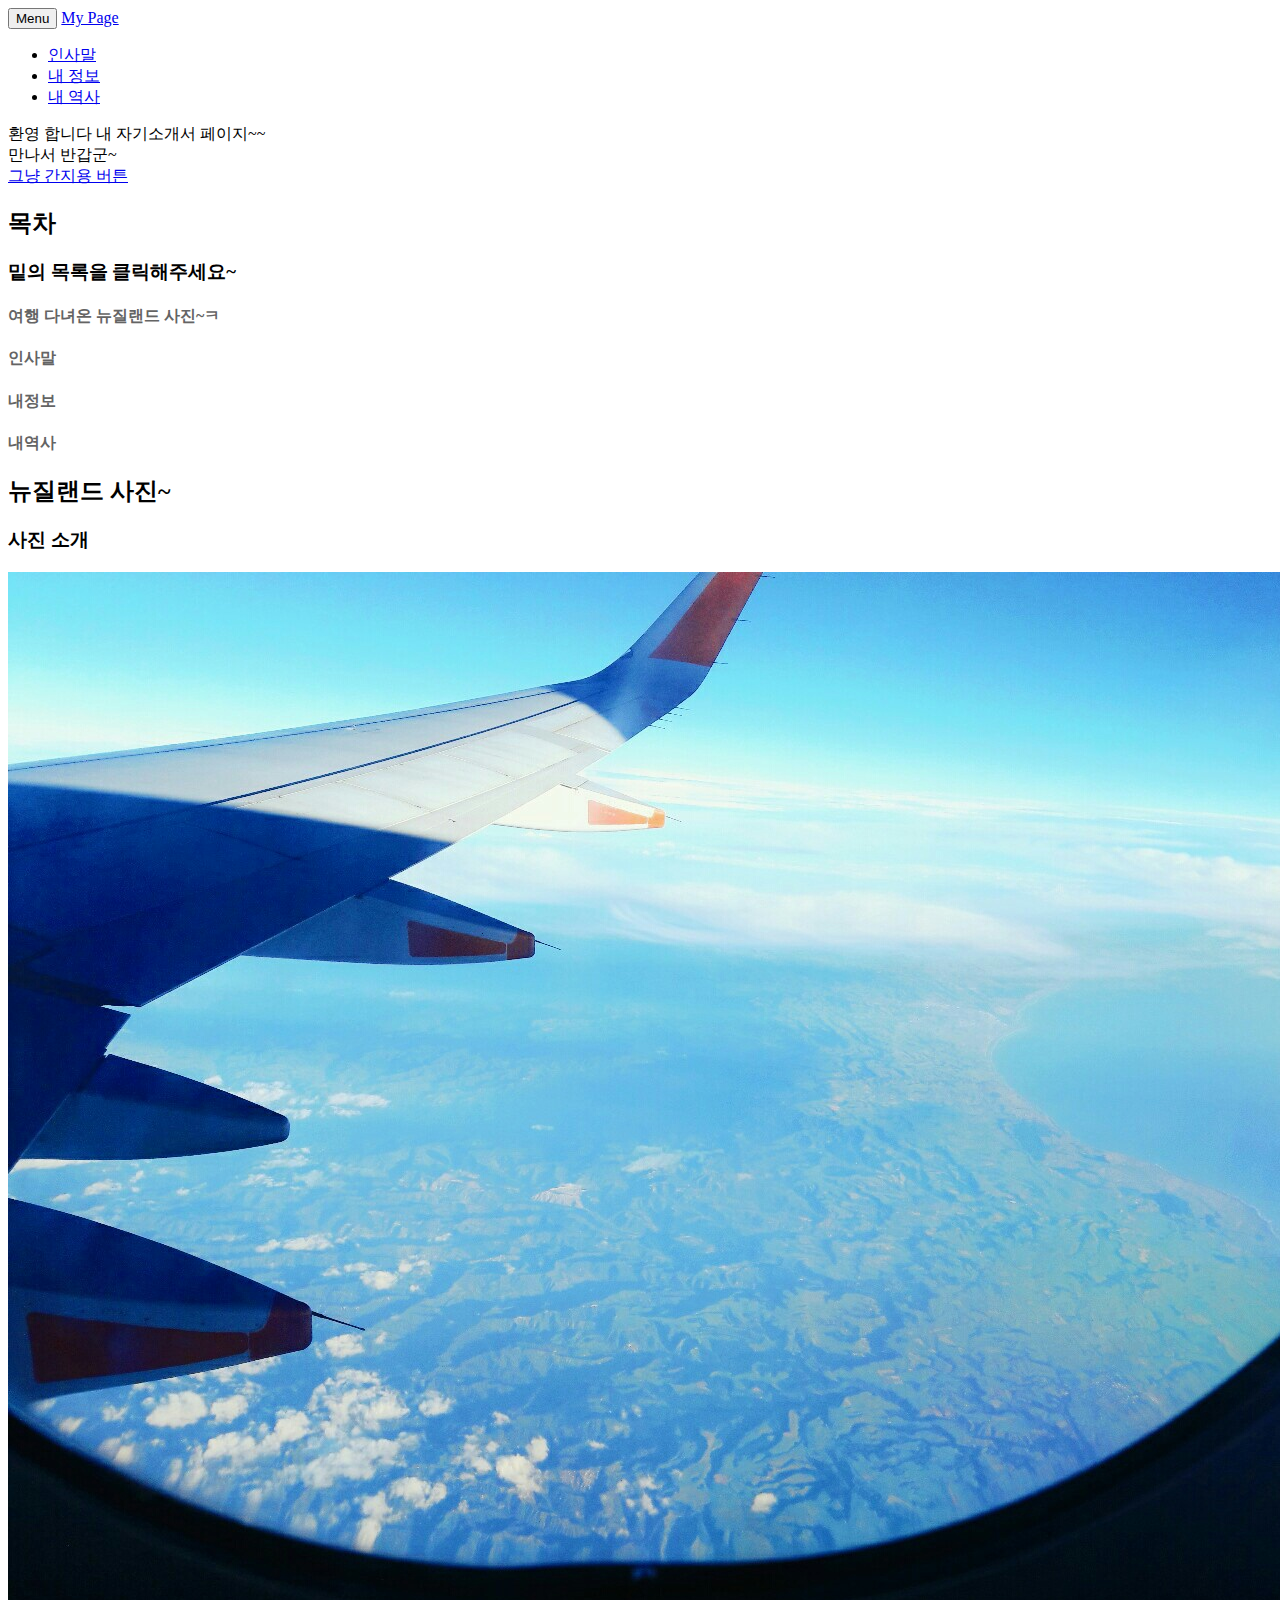
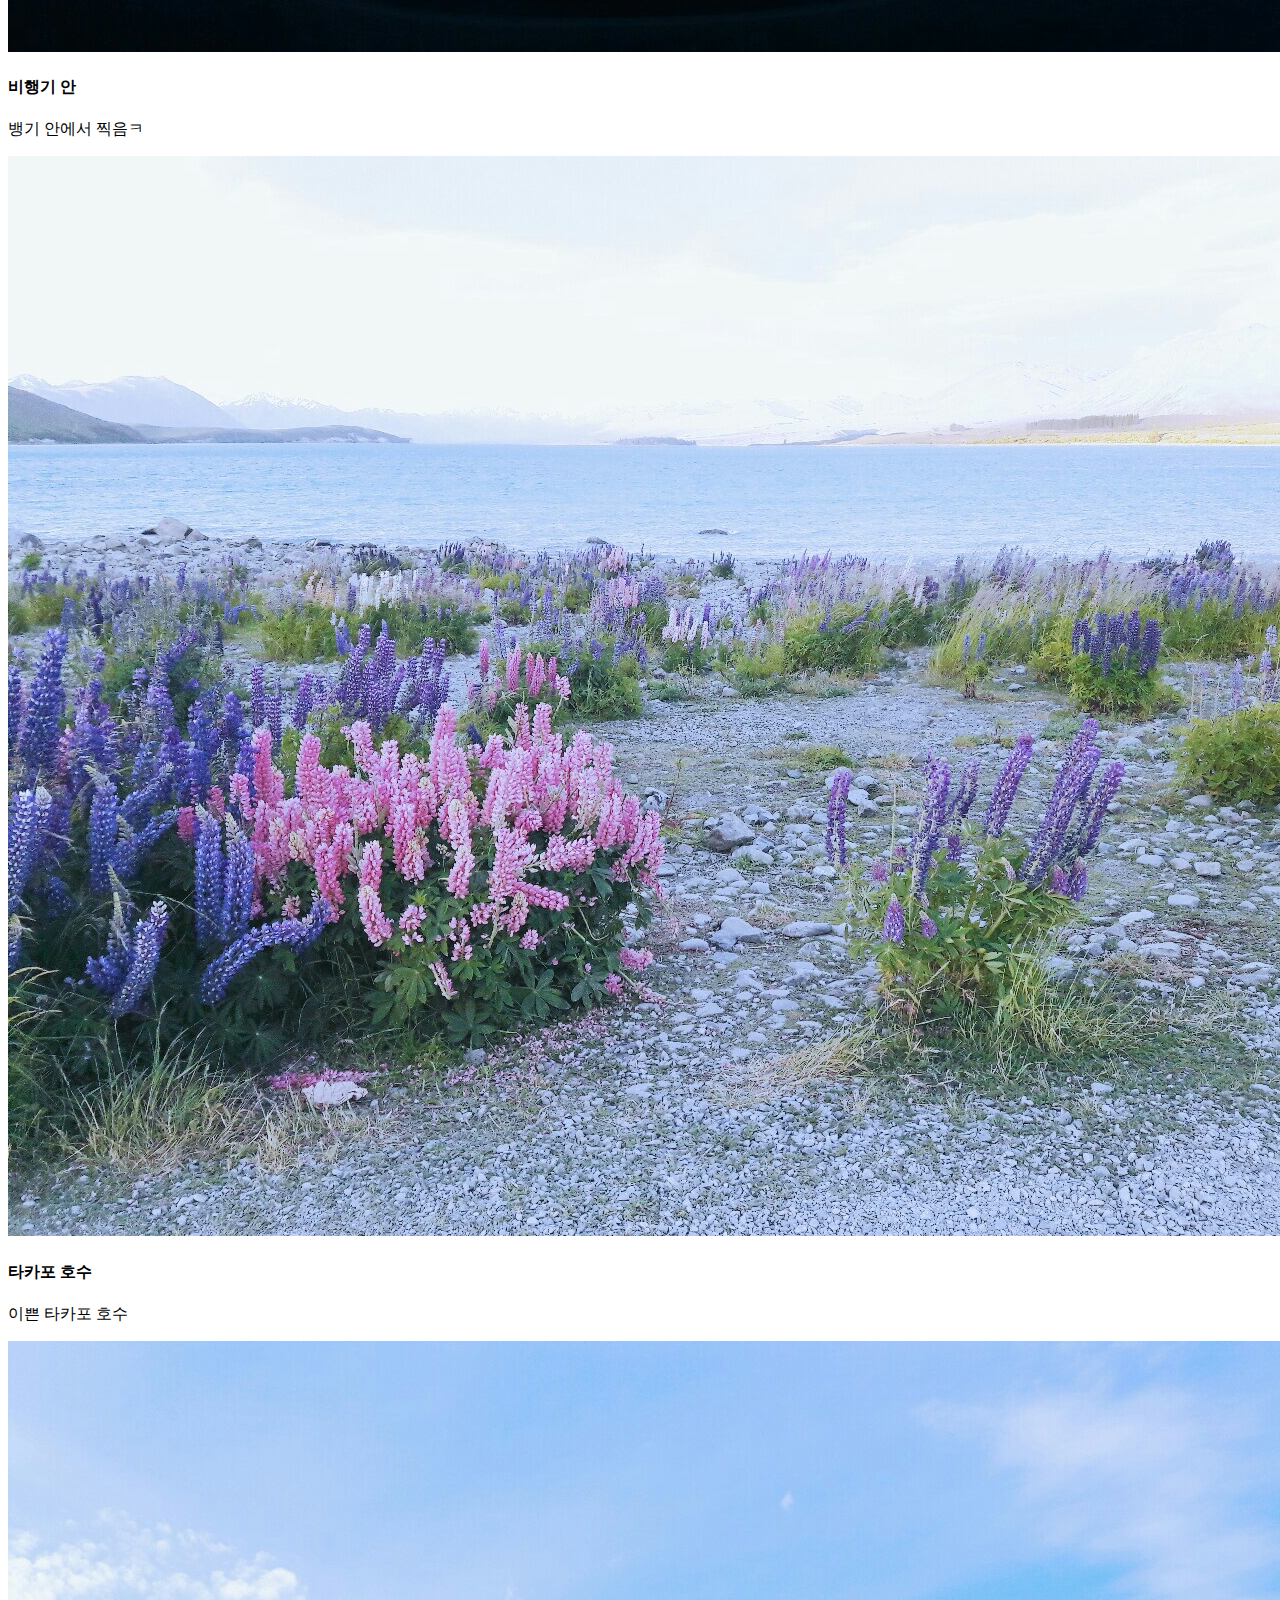
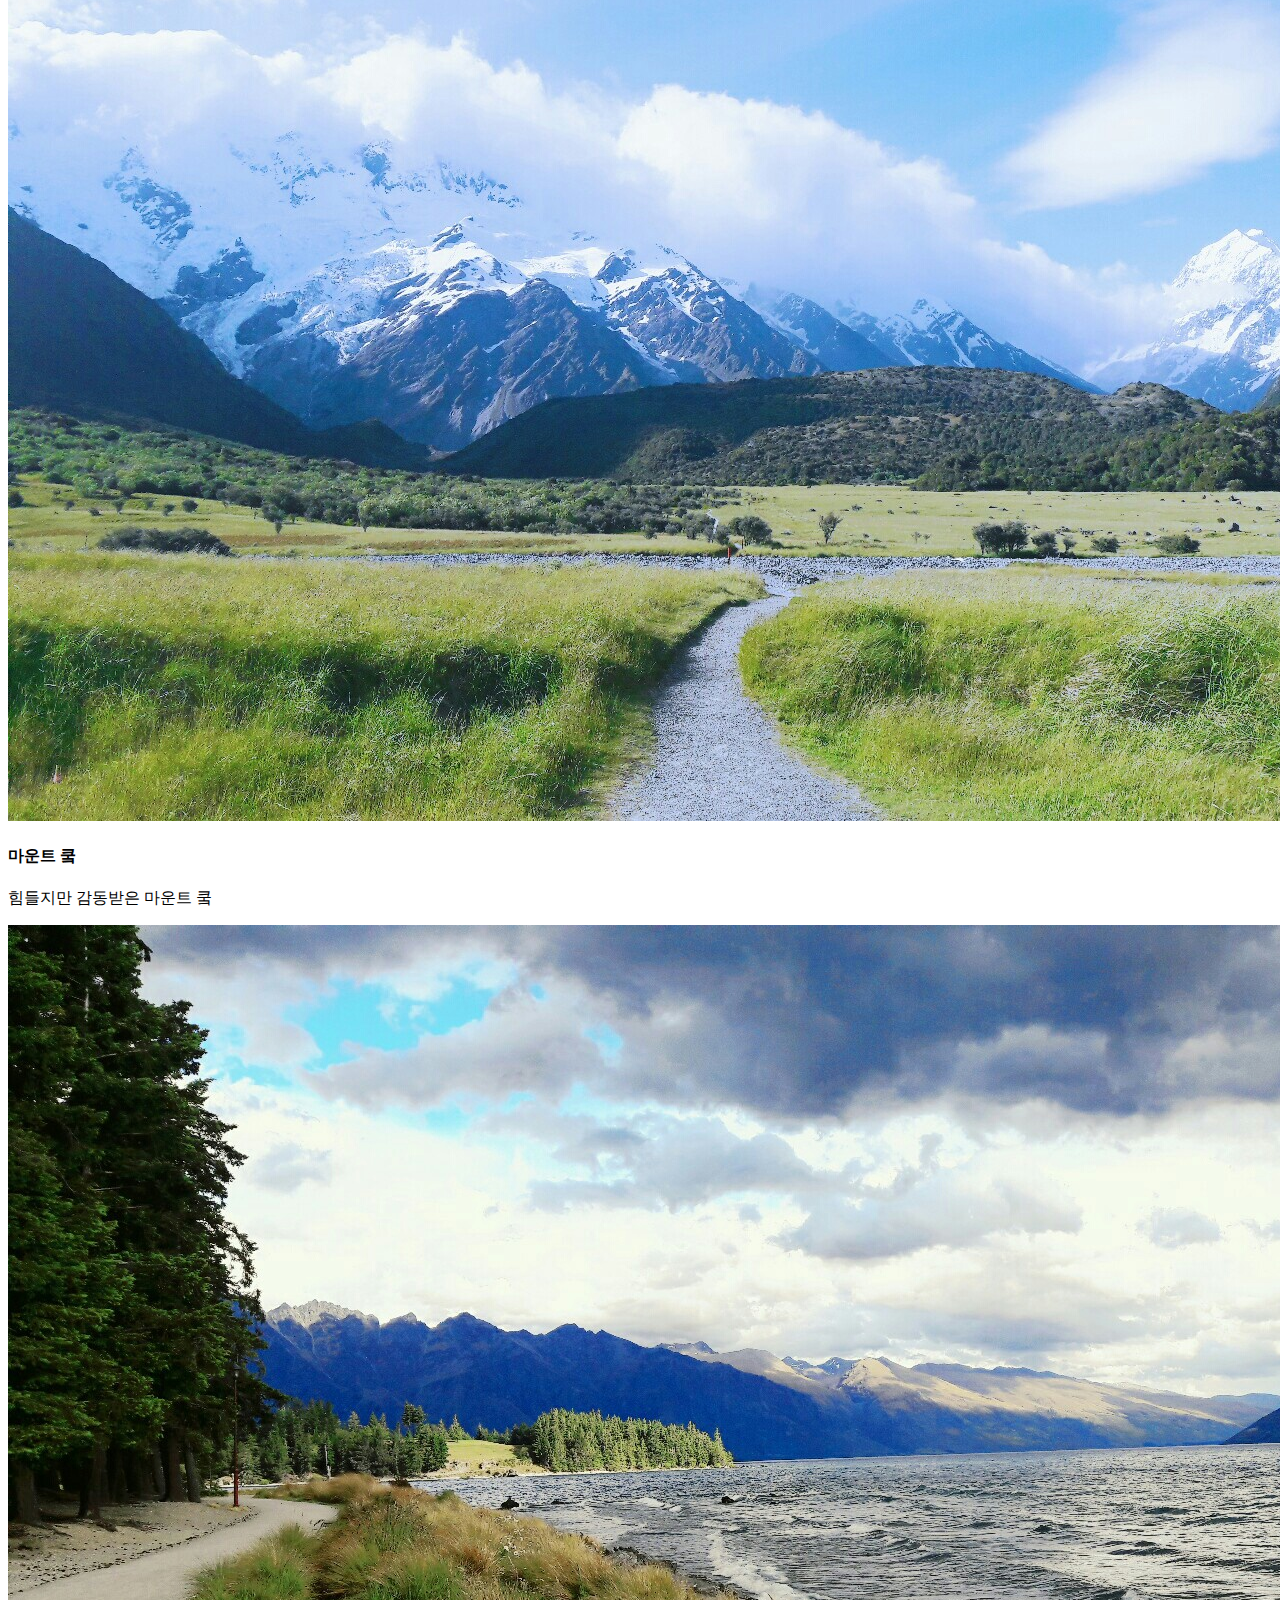
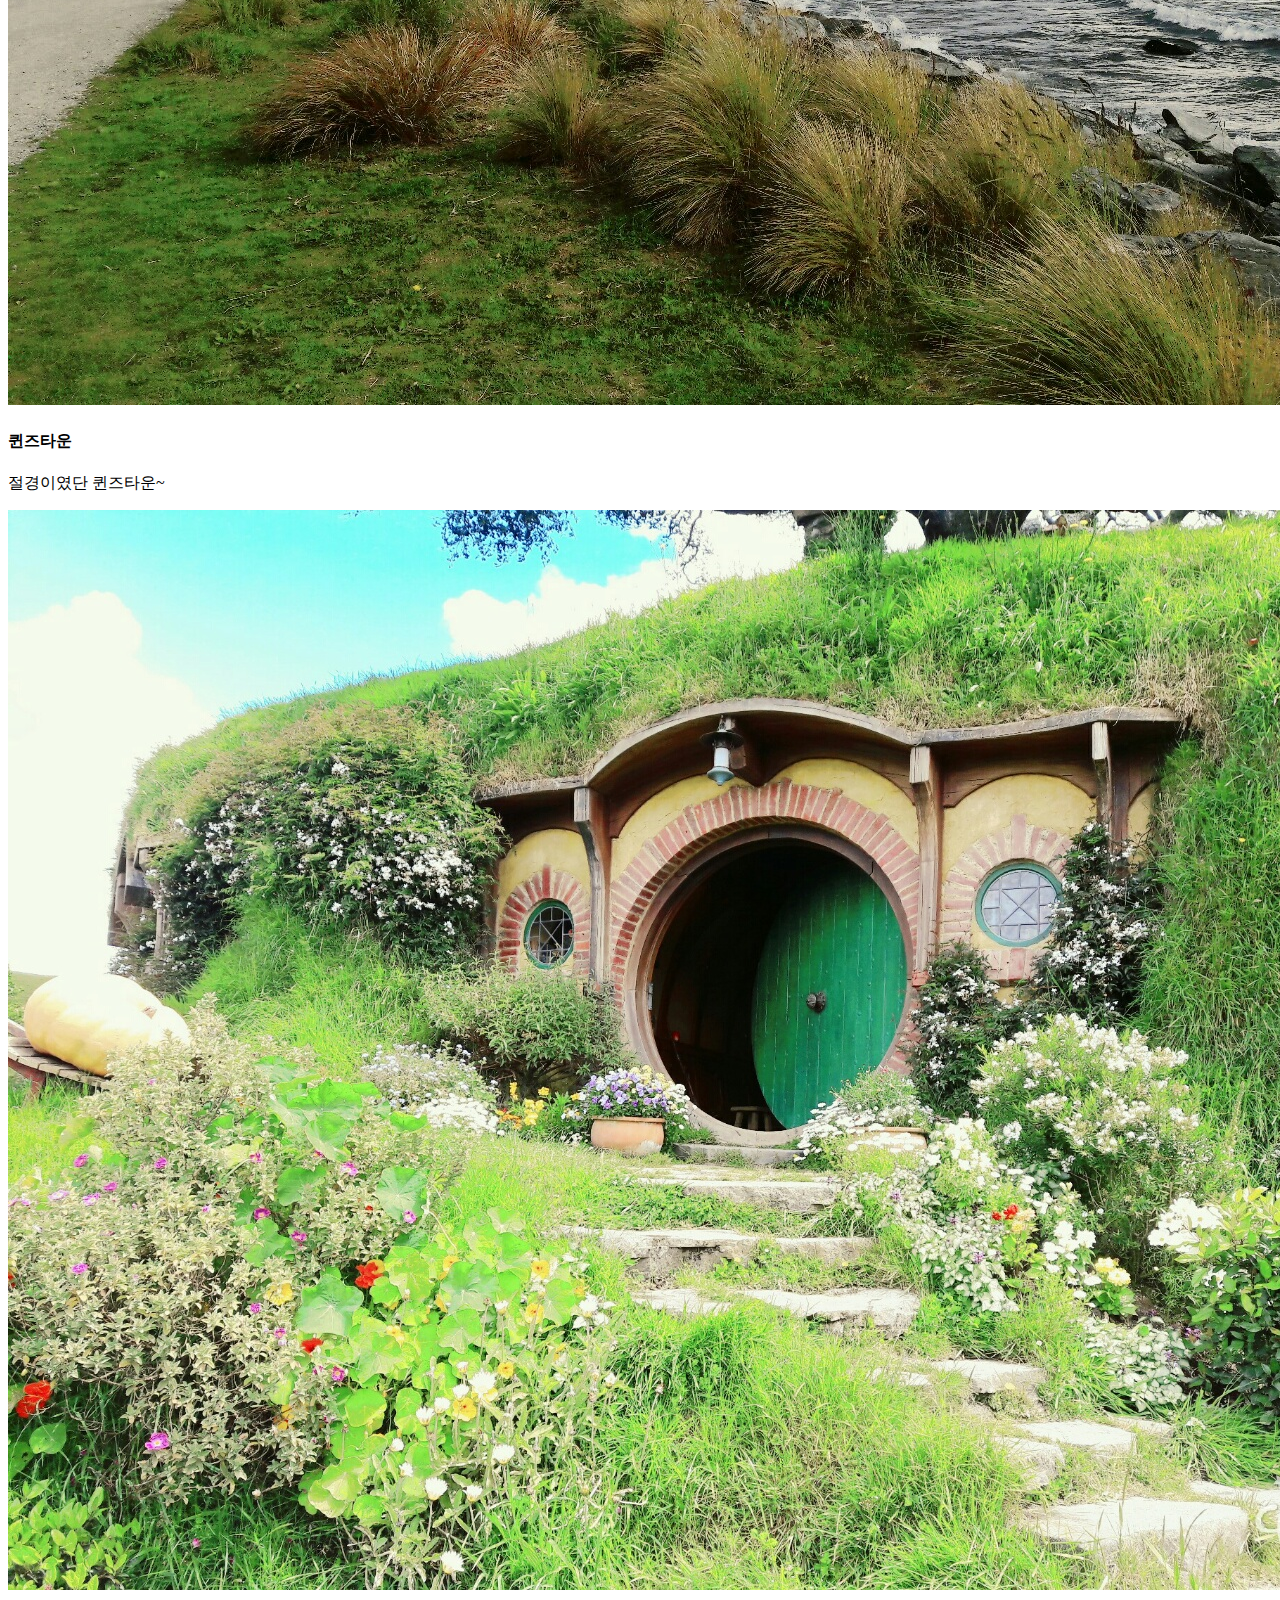
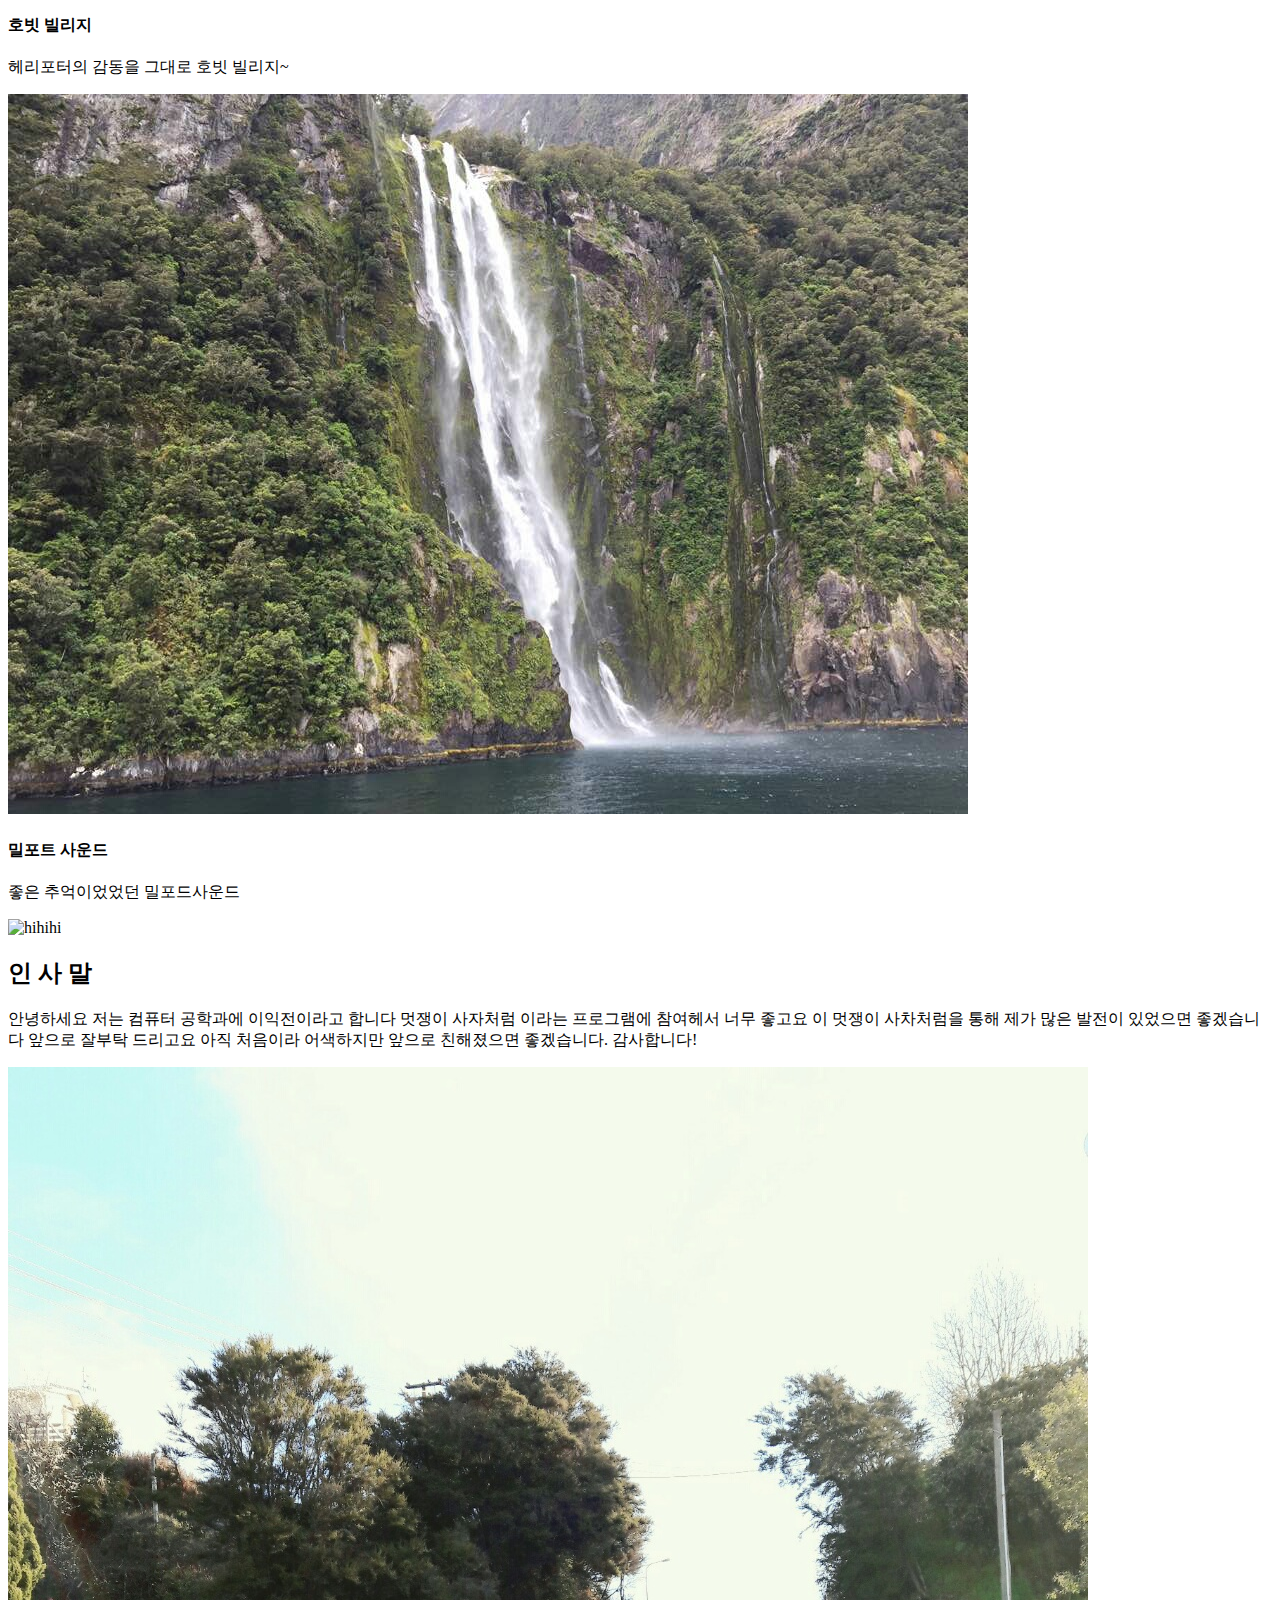
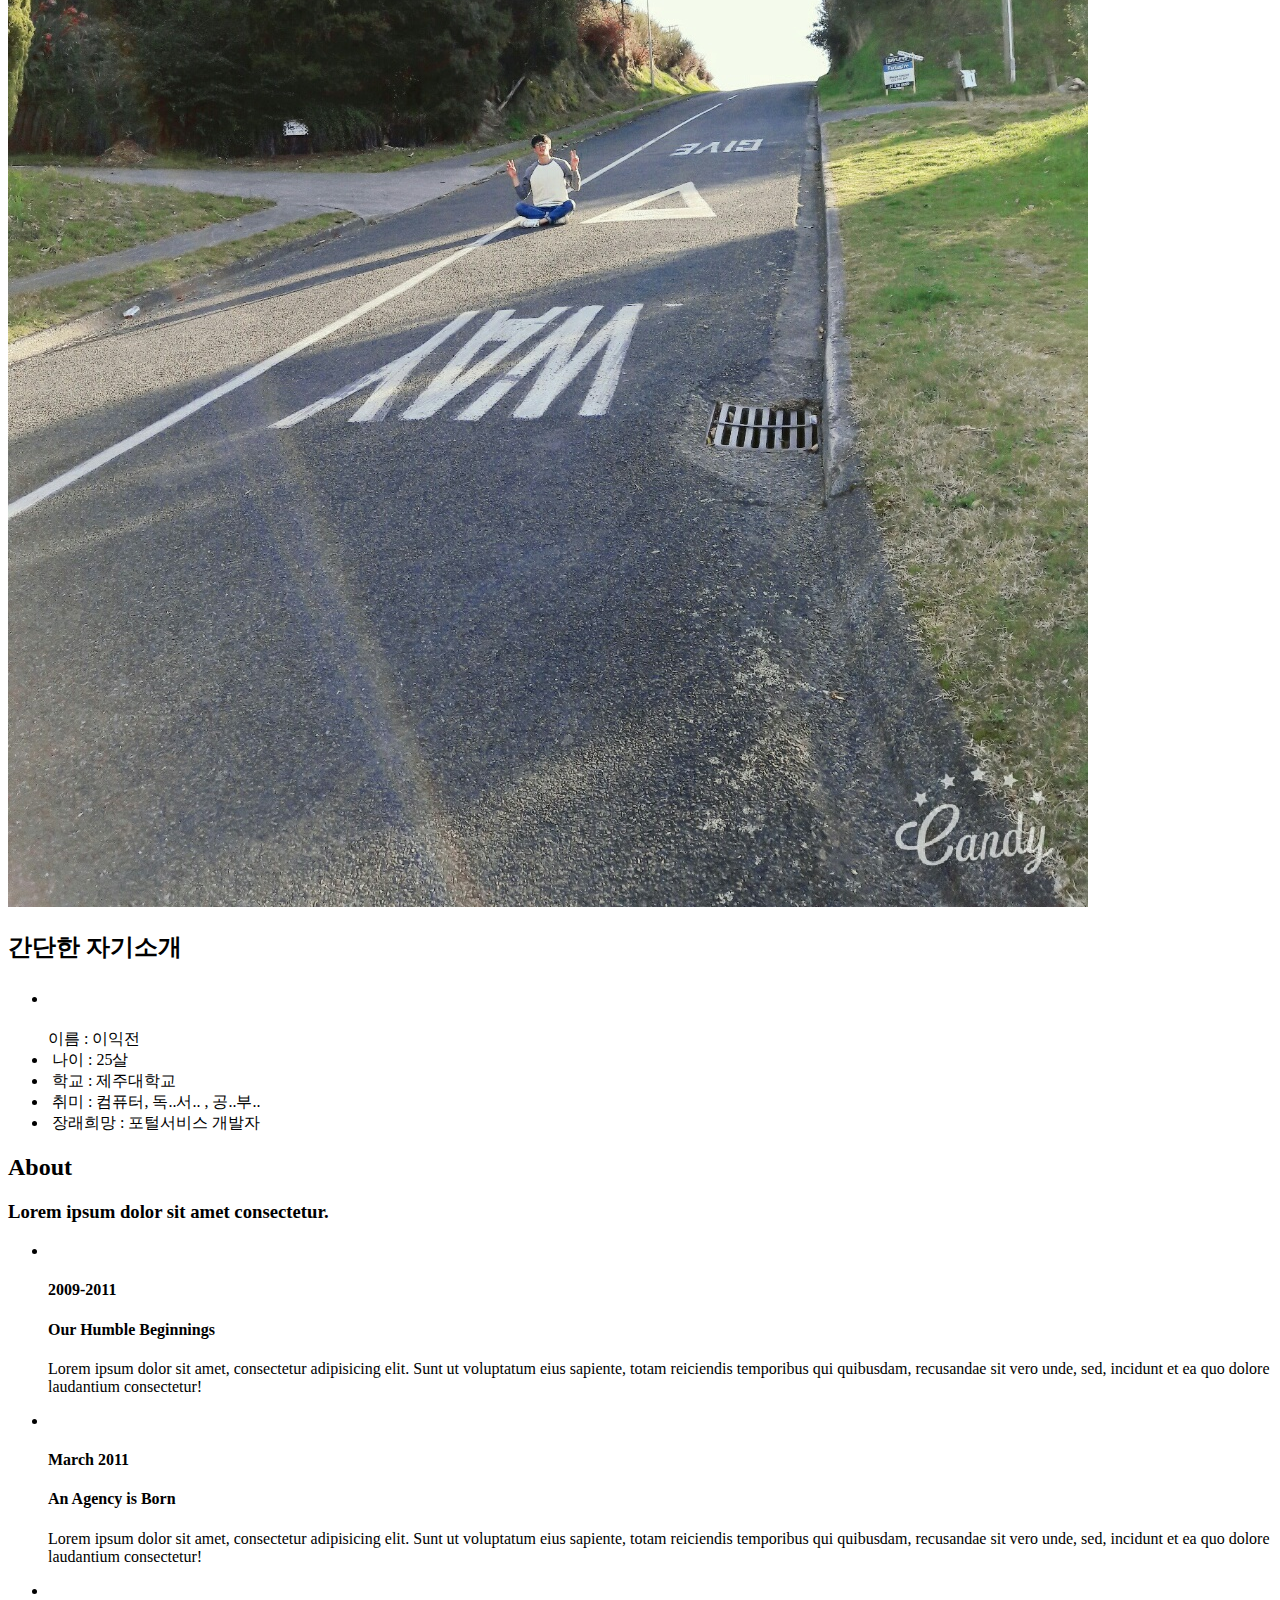
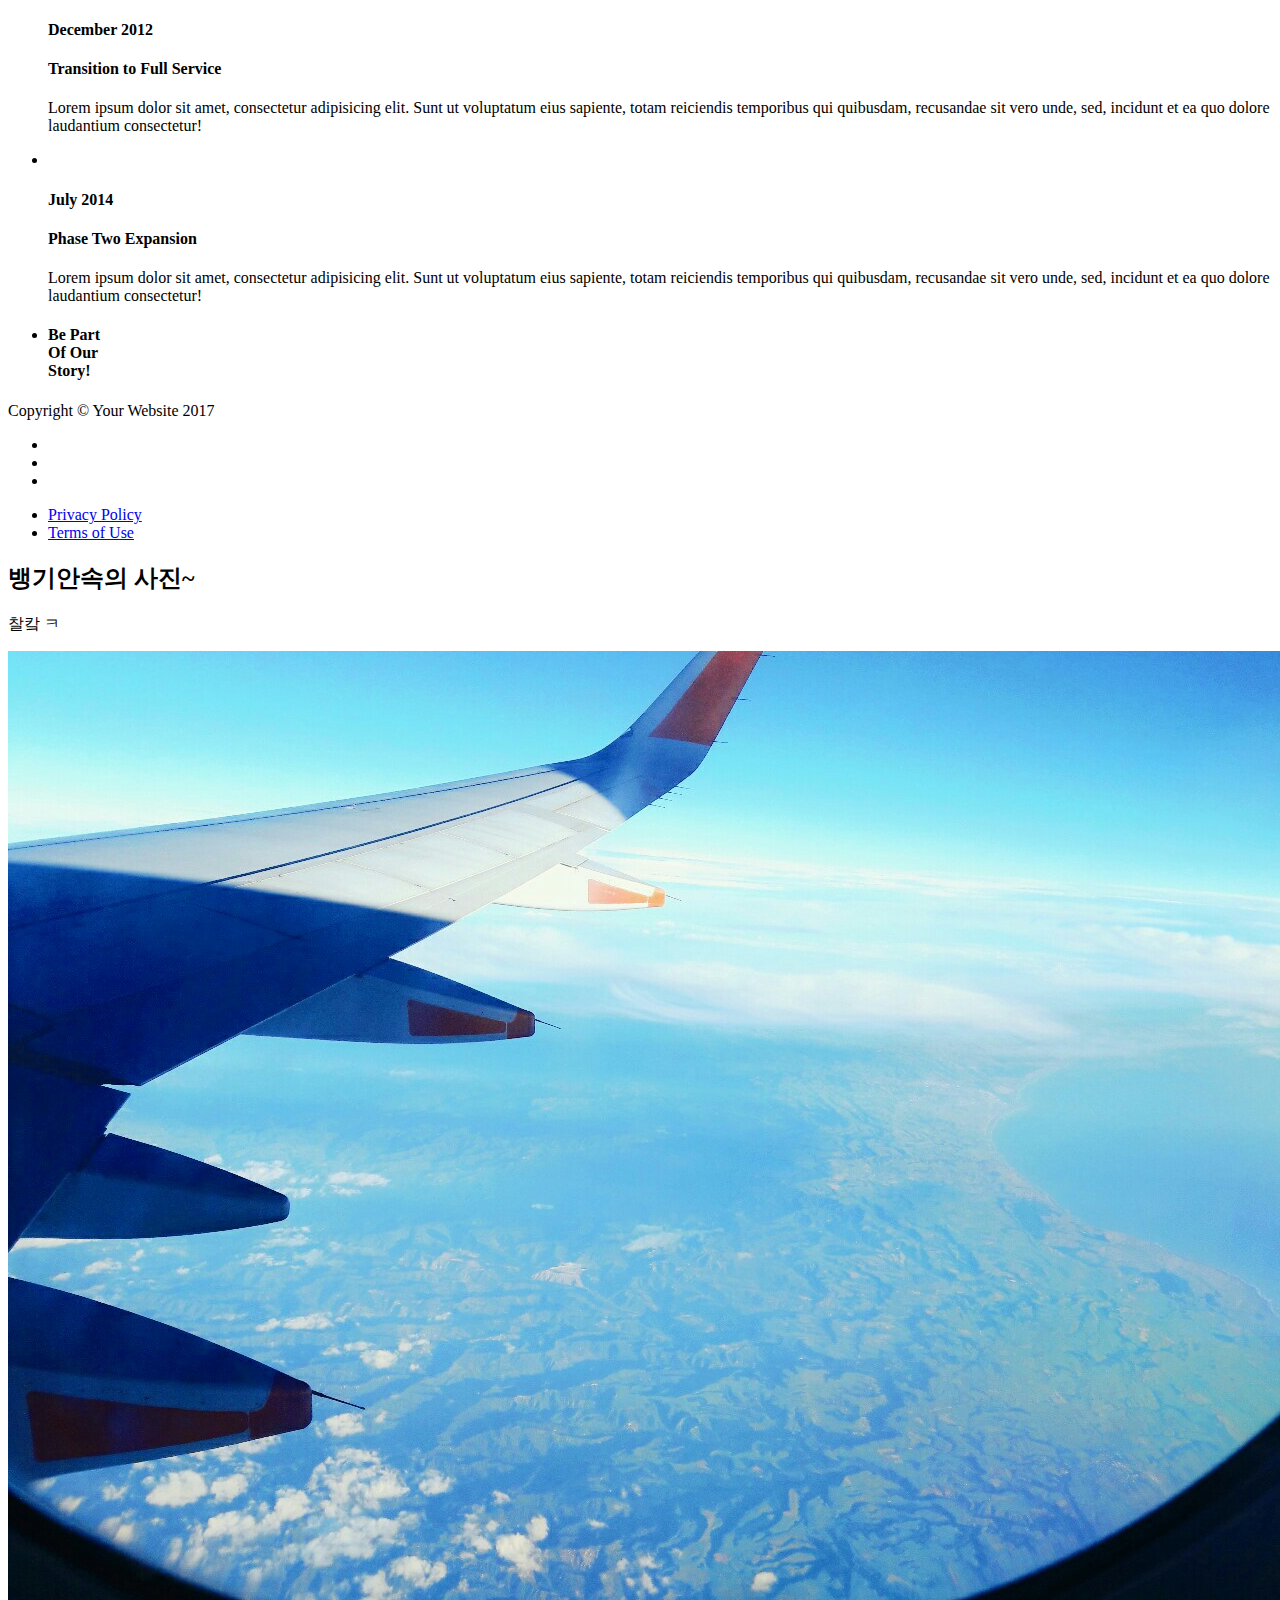
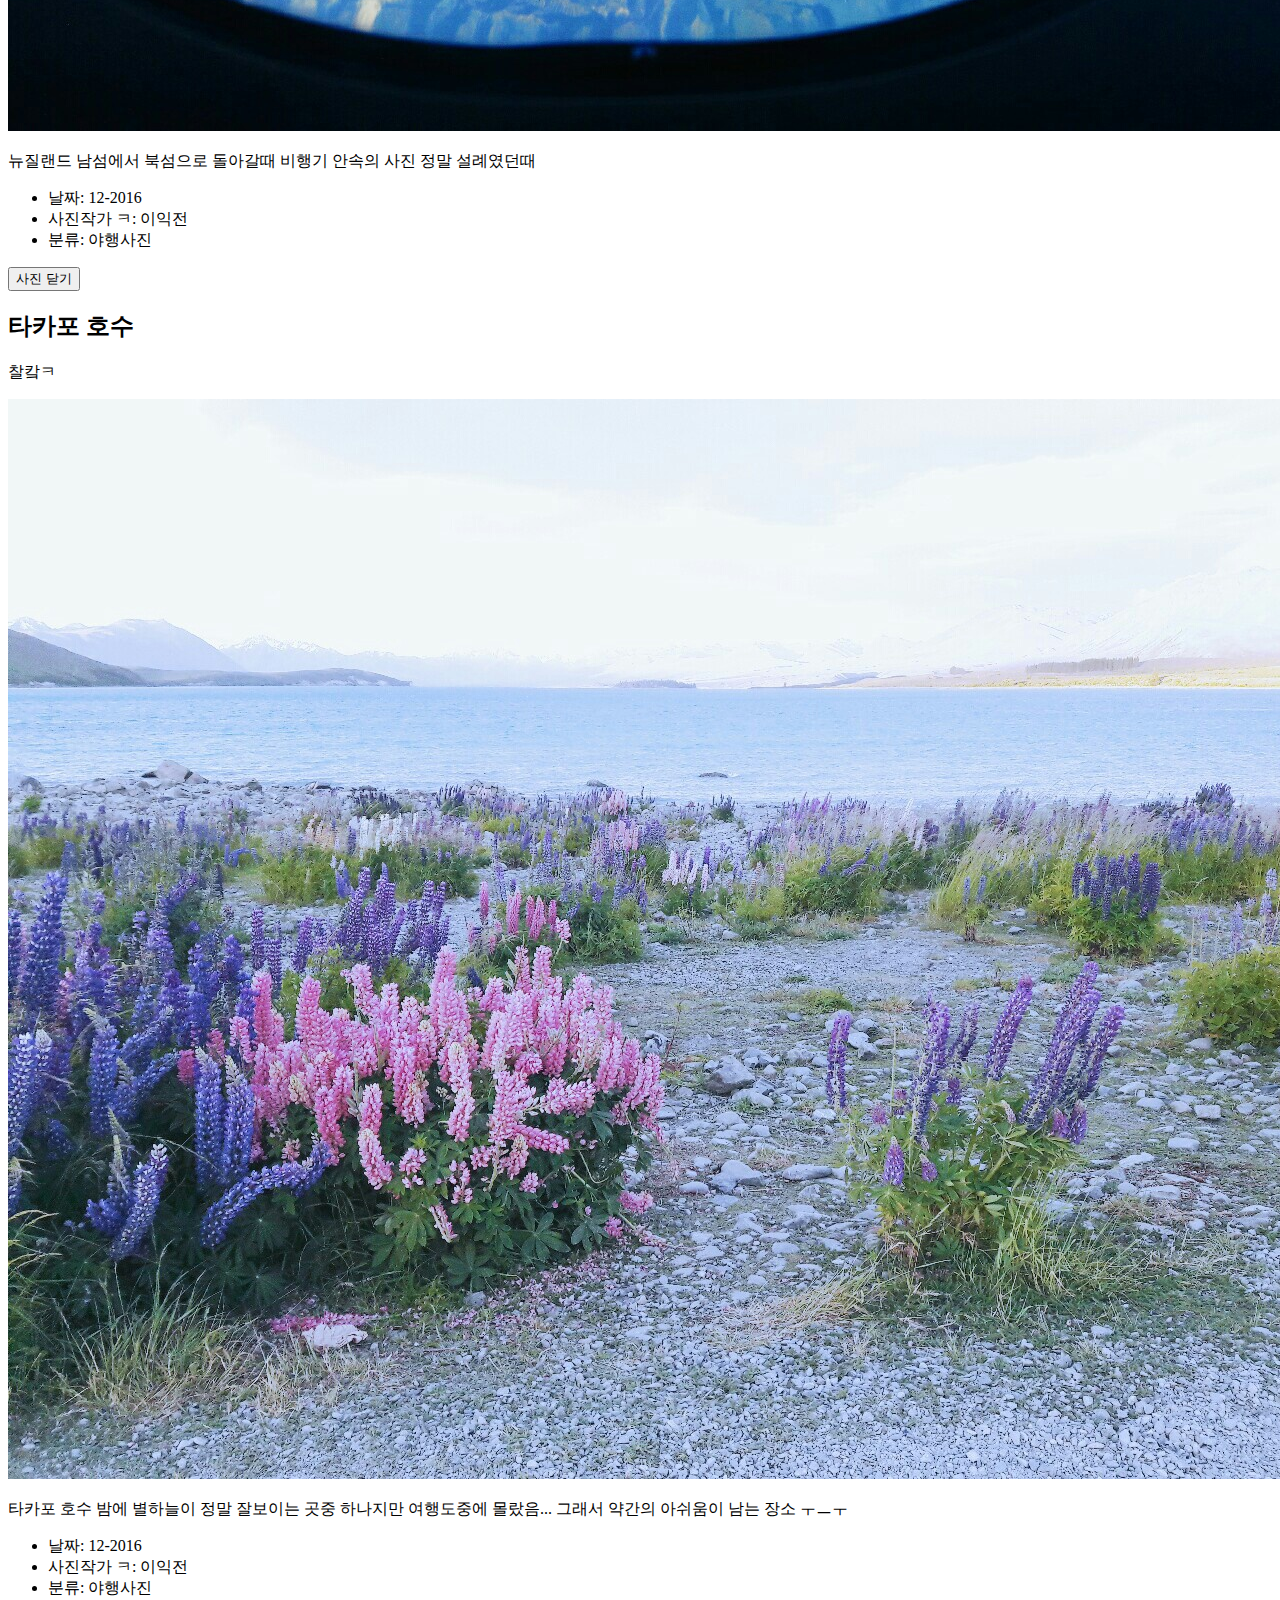
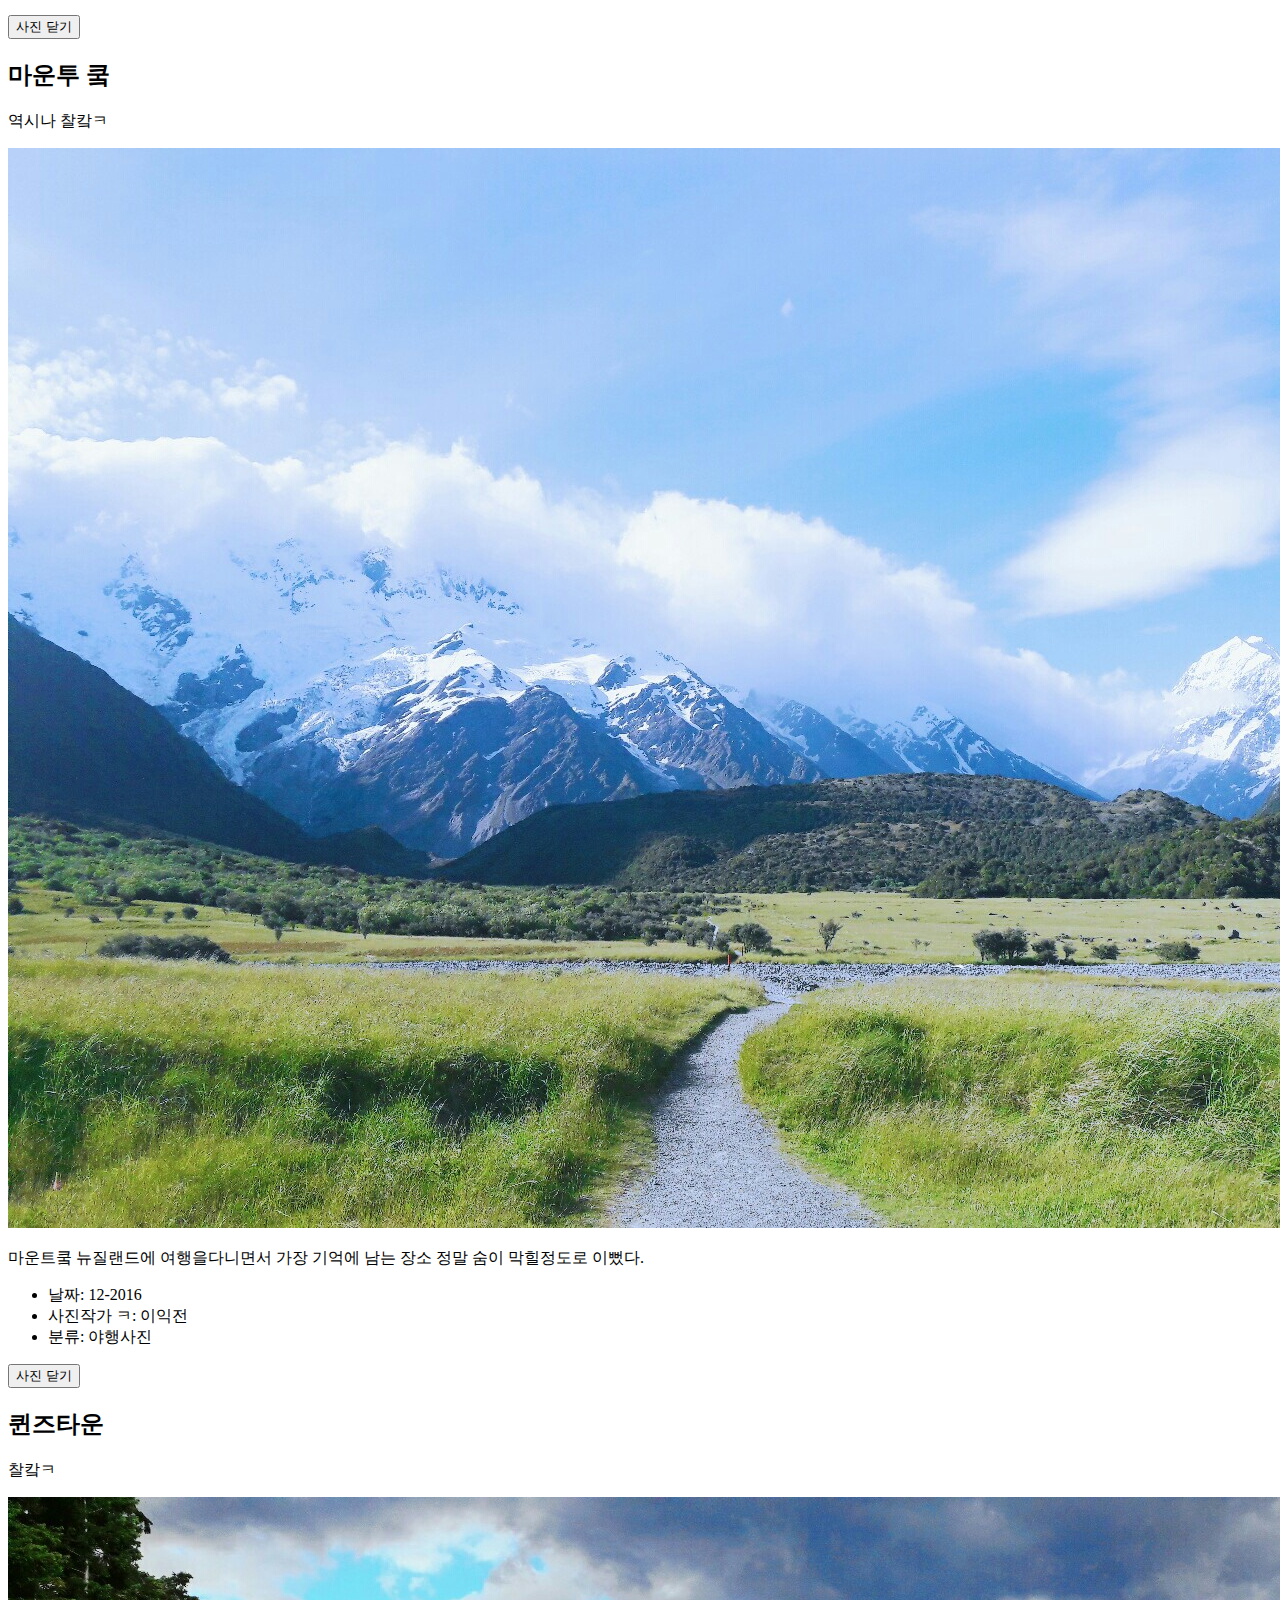
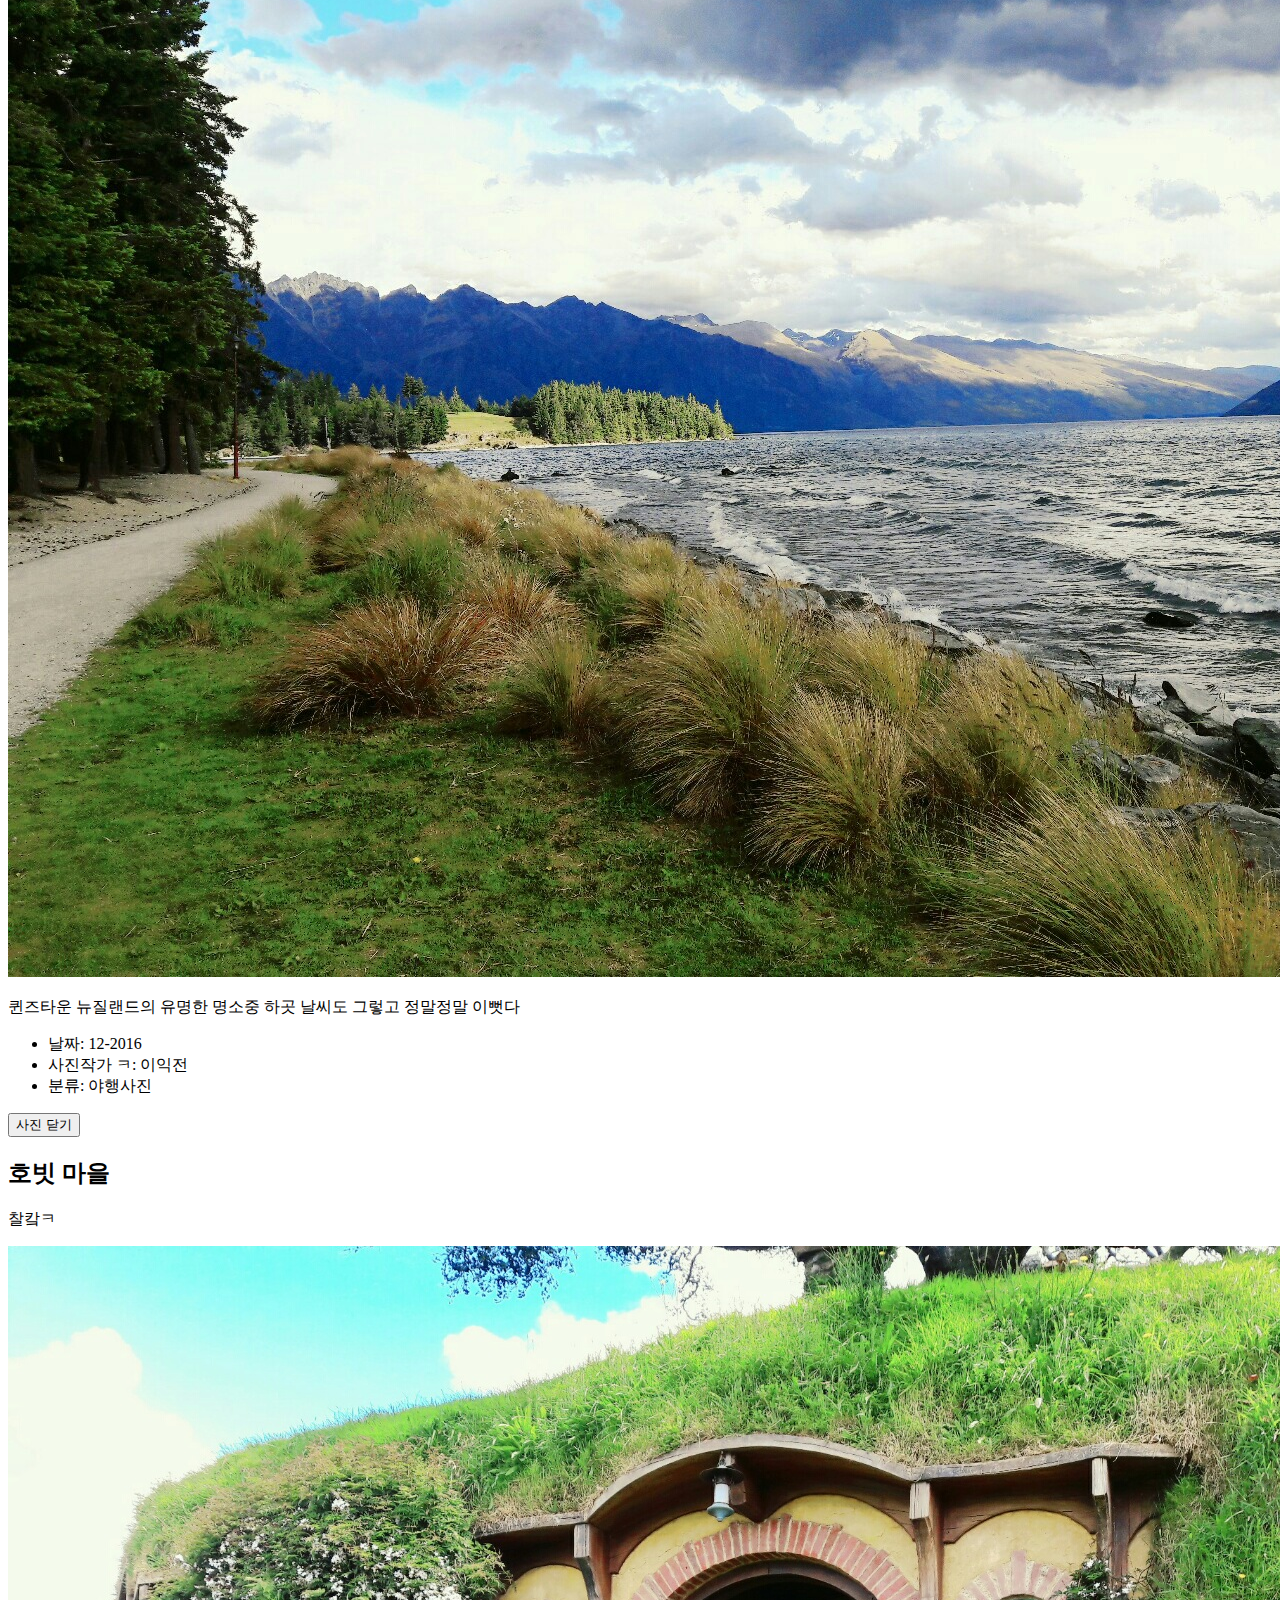
==== index.html @ 59a9f224 "test code" ====
<!DOCTYPE html>
<html>

<head>

    <meta charset="utf-8">
    <meta name="viewport" content="width=device-width, initial-scale=1, shrink-to-fit=no">
    <meta name="description" content="">
    <meta name="author" content="">

    <title>self-introduction</title>

    <!-- Bootstrap core CSS -->
    <link href="lib/bootstrap/css/bootstrap.min.css" rel="stylesheet">

    <!-- Additional fonts for this theme -->
    <link href="lib/font-awesome/css/font-awesome.min.css" rel="stylesheet" type="text/css">
    <link href="https://fonts.googleapis.com/css?family=Montserrat:400,700" rel="stylesheet" type="text/css">
    <link href='https://fonts.googleapis.com/css?family=Kaushan+Script' rel='stylesheet' type='text/css'>
    <link href='https://fonts.googleapis.com/css?family=Droid+Serif:400,700,400italic,700italic' rel='stylesheet' type='text/css'>
    <link href='https://fonts.googleapis.com/css?family=Roboto+Slab:400,100,300,700' rel='stylesheet' type='text/css'>

    <!-- Custom styles for this theme -->
    <link href="css/agency.min.css" rel="stylesheet">

    <!-- Temporary navbar container fix until Bootstrap 4 is patched -->
    <style>
    .navbar-toggler {
        z-index: 1;
    }

    @media (max-width: 576px) {
        nav > .container {
            width: 100%;
        }
    }

     .text-center a:link{
        color : #646464;
        text-decoration : none;
     }

     .text-center a:visited{
        color : #646464;
        text-decoration : none;
     }

     .text-center a:action{
        color : #646464;
        text-decoration : none;
     }
    </style>

</head>

<body id="page-top">

    <!-- Navigation -->
    <nav class="navbar fixed-top navbar-toggleable-md navbar-inverse" id="mainNav">
        <div class="container">
            <button class="navbar-toggler navbar-toggler-right" type="button" data-toggle="collapse" data-target="#navbarResponsive" aria-controls="navbarResponsive" aria-expanded="false" aria-label="Toggle navigation">
                Menu <i class="fa fa-bars"></i>
            </button>
            <a class="navbar-brand page-scroll" href="#page-top">My Page</a>
            <div class="collapse navbar-collapse" id="navbarResponsive">
                <ul class="navbar-nav ml-auto">
                    <Li class="nav-item">
                        <a class="nav-link page-scroll" href="#">인사말</a>
                    </Li>
                    <Li class="nav-item">
                        <a class="nav-link page-scroll" href="#">내 정보</a>
                    </Li>
                    <Li class="nav-item">
                        <a class="nav-link page-scroll" href="#">내 역사</a>
                    </Li>
                </ul>
            </div>
        </div>
    </nav>

    <!-- Header -->
    <header>
        <div class="container">
            <div class="intro-text">
                <div class="intro-lead-in">환영 합니다 내 자기소개서 페이지~~</div>
                <div class="intro-heading">만나서 반갑군~</div>
                <a href="#" class="page-scroll btn btn-xl">그냥 간지용 버튼</a>
            </div>
        </div>
    </header>

    <!-- Services -->
    <section id="services">
        <div class="container">
            <div class="row">
                <div class="col-lg-12 text-center">
                    <h2 class="section-heading">목차</h2>
                    <h3 class="section-subheading text-muted">밑의 목록을 클릭해주세요~</h3>
                </div>
            </div>
            <div class="row text-center">
              <div class="col-md-3">
                  <a href="#portfolio" class="portfolio-link">
                      <span class="fa-stack fa-4x">
                          <i class="fa fa-circle fa-stack-2x text-primary"></i>
                          <i class="fa fa-camera fa-stack-1x fa-inverse"></i>
                      </span>
                      <h4 class="service-heading">여행 다녀온 뉴질랜드 사진~ㅋ</h4>
                  </a>
              </div>
              <div class="col-md-3">
                  <a href="#" class="portfolio-link">
                      <span class="fa-stack fa-4x">
                          <i class="fa fa-circle fa-stack-2x text-primary"></i>
                          <i class="fa fa-commenting fa-stack-1x fa-inverse"></i>
                      </span>
                      <h4 class="service-heading">인사말</h4>
                  </a>
                </div>
                <div class="col-md-3">
                    <a href="#">
                        <span class="fa-stack fa-4x">
                            <i class="fa fa-circle fa-stack-2x text-primary"></i>
                            <i class="fa fa-laptop fa-stack-1x fa-inverse"></i>
                        </span>
                        <h4 class="service-heading">내정보</h4>
                        <p class="text-muted">
                    </a>
                </div>
                <div class="col-md-3">
                    <a href="#">
                        <span class="fa-stack fa-4x">
                            <i class="fa fa-circle fa-stack-2x text-primary"></i>
                            <i class="fa fa-map fa-stack-1x fa-inverse"></i>
                        </span>
                        <h4 class="service-heading">내역사</h4>
                    </a>
                </div>
            </div>
        </div>
    </section>

    <!-- Portfolio Grid -->
    <section id="portfolio" class="bg-faded">
        <div class="container">
            <div class="row">
                <div class="col-lg-12 text-center">
                    <h2 class="section-heading">뉴질랜드 사진~</h2>
                    <h3 class="section-subheading text-muted">사진 소개</h3>
                </div>
            </div>
            <div class="row">
                <div class="col-md-4 col-sm-6 portfolio-item">
                    <a href="#portfolioModal1" class="portfolio-link" data-toggle="modal">
                        <div class="portfolio-hover">
                            <div class="portfolio-hover-content">
                                <i class="fa fa-plus fa-3x"></i>
                            </div>
                        </div>
                        <img src="img/newZealand/Airp.jpg" class="img-fluid" alt="">
                    </a>
                    <div class="portfolio-caption">
                        <h4>비행기 안</h4>
                        <p class="text-muted">뱅기 안에서 찍음ㅋ</p>
                    </div>
                </div>
                <div class="col-md-4 col-sm-6 portfolio-item">
                    <a href="#portfolioModal2" class="portfolio-link" data-toggle="modal">
                        <div class="portfolio-hover">
                            <div class="portfolio-hover-content">
                                <i class="fa fa-plus fa-3x"></i>
                            </div>
                        </div>
                        <img src="img/newZealand/Lake.jpg" class="img-fluid" alt="">
                    </a>
                    <div class="portfolio-caption">
                        <h4>타카포 호수</h4>
                        <p class="text-muted">이쁜 타카포 호수</p>
                    </div>
                </div>
                <div class="col-md-4 col-sm-6 portfolio-item">
                    <a href="#portfolioModal3" class="portfolio-link" data-toggle="modal">
                        <div class="portfolio-hover">
                            <div class="portfolio-hover-content">
                                <i class="fa fa-plus fa-3x"></i>
                            </div>
                        </div>
                        <img src="img/newZealand/mountCook2.jpg" class="img-fluid" alt="">
                    </a>
                    <div class="portfolio-caption">
                        <h4>마운트 쿸</h4>
                        <p class="text-muted">힘들지만 감동받은 마운트 쿸</p>
                    </div>
                </div>
                <div class="col-md-4 col-sm-6 portfolio-item">
                    <a href="#portfolioModal4" class="portfolio-link" data-toggle="modal">
                        <div class="portfolio-hover">
                            <div class="portfolio-hover-content">
                                <i class="fa fa-plus fa-3x"></i>
                            </div>
                        </div>
                        <img src="img/newZealand/qeaunstown.jpg" class="img-fluid" alt="">
                    </a>
                    <div class="portfolio-caption">
                        <h4>퀸즈타운</h4>
                        <p class="text-muted">절경이였단 퀸즈타운~</p>
                    </div>
                </div>
                <div class="col-md-4 col-sm-6 portfolio-item">
                    <a href="#portfolioModal5" class="portfolio-link" data-toggle="modal">
                        <div class="portfolio-hover">
                            <div class="portfolio-hover-content">
                                <i class="fa fa-plus fa-3x"></i>
                            </div>
                        </div>
                        <img src="img/newZealand/hobitVillage.jpg" class="img-fluid" alt="">
                    </a>
                    <div class="portfolio-caption">
                        <h4>호빗 빌리지</h4>
                        <p class="text-muted">헤리포터의 감동을 그대로 호빗 빌리지~</p>
                    </div>
                </div>
                <div class="col-md-4 col-sm-6 portfolio-item">
                    <a href="#portfolioModal6" class="portfolio-link" data-toggle="modal">
                        <div class="portfolio-hover">
                            <div class="portfolio-hover-content">
                                <i class="fa fa-plus fa-3x"></i>
                            </div>
                        </div>
                        <img src="img/newZealand/m.jpg" class="img-fluid" alt="">
                    </a>
                    <div class="portfolio-caption">
                        <h4>밀포트 사운드</h4>
                        <p class="text-muted">좋은 추억이었었던 밀포드사운드</p>
                    </div>
                </div>
            </div>
        </div>
    </section>

    <!-- greetings -->
    <section id= "greetings">
      <div class="container">
        <div class="row">
          <div class="col-md-4">
            <img src="https://file2.instiz.net/data/file2/2016/02/25/1/e/f/1ef5967bbbf802ea7932e1278ca4e10a.jpg" alt="hihihi" class="img-fluid">
          </div>
          <div class="col-md-8">
            <h2 class="section-heading">인 사 말</h2>
            <p class="text-muted">안녕하세요 저는 컴퓨터 공학과에 이익전이라고 합니다 멋쟁이 사자처럼 이라는
              프로그램에 참여헤서 너무 좋고요 이 멋쟁이 사차처럼을 통해 제가 많은 발전이 있었으면 좋겠습니다
              앞으로 잘부탁 드리고요 아직 처음이라 어색하지만 앞으로 친해졌으면 좋겠습니다. 감사합니다!
            </p>
          </div>
        </div>
      </div>
    </section>

    <!-- introduce -->
    <section id="introduce">
      <div class="container">
        <div class="row">
          <div class="col-md-4">
            <img src="img/newZealand/myimg.jpg" alt="내 이미지" class="img-fluid">
          </div>
          <div class="col-md-8">
            <h2 class="section-heading">간단한 자기소개</h2>
            <ul class="list-group">
              <li class="list-group-item"><i class="fa fa-tag fa-2x fa-left"></i><h2>&nbsp;</h2>이름 : 이익전</li>
              <li class="list-group-item"><i class="fa fa-tag fa-2x fa-left"></i>&nbsp;나이 : 25살</li>
              <li class="list-group-item"><i class="fa fa-tag fa-2x fa-left"></i>&nbsp;학교 : 제주대학교</li>
              <li class="list-group-item"><i class="fa fa-tag fa-2x fa-left"></i>&nbsp;취미 : 컴퓨터, 독..서.. , 공..부..</li>
              <li class="list-group-item"><i class="fa fa-tag fa-2x fa-left"></i>&nbsp;장래희망 : 포털서비스 개발자</li>
            </ul>
          </div>
        </div>
      </div>
    </section>

    <!-- About -->
    <section id="about">
        <div class="container">
            <div class="row">
                <div class="col-lg-12 text-center">
                    <h2 class="section-heading">About</h2>
                    <h3 class="section-subheading text-muted">Lorem ipsum dolor sit amet consectetur.</h3>
                </div>
            </div>
            <div class="row">
                <div class="col-lg-12">
                    <ul class="timeline">
                        <li>
                            <div class="timeline-image">
                                <img class="rounded-circle img-fluid" src="img/about/1.jpg" alt="">
                            </div>
                            <div class="timeline-panel">
                                <div class="timeline-heading">
                                    <h4>2009-2011</h4>
                                    <h4 class="subheading">Our Humble Beginnings</h4>
                                </div>
                                <div class="timeline-body">
                                    <p class="text-muted">Lorem ipsum dolor sit amet, consectetur adipisicing elit. Sunt ut voluptatum eius sapiente, totam reiciendis temporibus qui quibusdam, recusandae sit vero unde, sed, incidunt et ea quo dolore laudantium consectetur!</p>
                                </div>
                            </div>
                        </li>
                        <li class="timeline-inverted">
                            <div class="timeline-image">
                                <img class="rounded-circle img-fluid" src="img/about/2.jpg" alt="">
                            </div>
                            <div class="timeline-panel">
                                <div class="timeline-heading">
                                    <h4>March 2011</h4>
                                    <h4 class="subheading">An Agency is Born</h4>
                                </div>
                                <div class="timeline-body">
                                    <p class="text-muted">Lorem ipsum dolor sit amet, consectetur adipisicing elit. Sunt ut voluptatum eius sapiente, totam reiciendis temporibus qui quibusdam, recusandae sit vero unde, sed, incidunt et ea quo dolore laudantium consectetur!</p>
                                </div>
                            </div>
                        </li>
                        <li>
                            <div class="timeline-image">
                                <img class="rounded-circle img-fluid" src="img/about/3.jpg" alt="">
                            </div>
                            <div class="timeline-panel">
                                <div class="timeline-heading">
                                    <h4>December 2012</h4>
                                    <h4 class="subheading">Transition to Full Service</h4>
                                </div>
                                <div class="timeline-body">
                                    <p class="text-muted">Lorem ipsum dolor sit amet, consectetur adipisicing elit. Sunt ut voluptatum eius sapiente, totam reiciendis temporibus qui quibusdam, recusandae sit vero unde, sed, incidunt et ea quo dolore laudantium consectetur!</p>
                                </div>
                            </div>
                        </li>
                        <li class="timeline-inverted">
                            <div class="timeline-image">
                                <img class="rounded-circle img-fluid" src="img/about/4.jpg" alt="">
                            </div>
                            <div class="timeline-panel">
                                <div class="timeline-heading">
                                    <h4>July 2014</h4>
                                    <h4 class="subheading">Phase Two Expansion</h4>
                                </div>
                                <div class="timeline-body">
                                    <p class="text-muted">Lorem ipsum dolor sit amet, consectetur adipisicing elit. Sunt ut voluptatum eius sapiente, totam reiciendis temporibus qui quibusdam, recusandae sit vero unde, sed, incidunt et ea quo dolore laudantium consectetur!</p>
                                </div>
                            </div>
                        </li>
                        <li class="timeline-inverted">
                            <div class="timeline-image">
                                <h4>Be Part
                                    <br>Of Our
                                    <br>Story!</h4>
                            </div>
                        </li>
                    </ul>
                </div>
            </div>
        </div>
    </section>

    <!-- Footer -->
    <footer>
        <div class="container">
            <div class="row">
                <div class="col-md-4">
                    <span class="copyright">Copyright &copy; Your Website 2017</span>
                </div>
                <div class="col-md-4">
                    <ul class="list-inline social-buttons">
                        <li class="list-inline-item"><a href="#"><i class="fa fa-twitter"></i></a>
                        </li>
                        <li class="list-inline-item"><a href="#"><i class="fa fa-facebook"></i></a>
                        </li>
                        <li class="list-inline-item"><a href="#"><i class="fa fa-linkedin"></i></a>
                        </li>
                    </ul>
                </div>
                <div class="col-md-4">
                    <ul class="list-inline quicklinks">
                        <li class="list-inline-item"><a href="#">Privacy Policy</a>
                        </li>
                        <li class="list-inline-item"><a href="#">Terms of Use</a>
                        </li>
                    </ul>
                </div>
            </div>
        </div>
    </footer>

    <!-- Portfolio Modals -->

    <!-- Modal 1 -->
    <div class="portfolio-modal modal fade" id="portfolioModal1" tabindex="-1" role="dialog" aria-hidden="true">
        <div class="modal-dialog">
            <div class="modal-content">
                <div class="close-modal" data-dismiss="modal">
                    <div class="lr">
                        <div class="rl">
                        </div>
                    </div>
                </div>
                <div class="container">
                    <div class="row">
                        <div class="col-lg-8 offset-lg-2">
                            <div class="modal-body">
                                <!-- Project Details Go Here -->
                                <h2>뱅기안속의 사진~</h2>
                                <p class="item-intro text-muted">찰캌 ㅋ</p>
                                <img class="img-fluid d-block mx-auto" src="img//newZealand/Airp.jpg" alt="">
                                <p>뉴질랜드 남섬에서 북섬으로 돌아갈때 비행기 안속의 사진 정말 설례였던때</p>
                                <ul class="list-inline">
                                    <li>날짜:  12-2016</li>
                                    <li>사진작가 ㅋ: 이익전</li>
                                    <li>분류: 야행사진</li>
                                </ul>
                                <button type="button" class="btn btn-primary" data-dismiss="modal"><i class="fa fa-times"></i>사진 닫기</button>
                            </div>
                        </div>
                    </div>
                </div>
            </div>
        </div>
    </div>

    <!-- Modal 2 -->
    <div class="portfolio-modal modal fade" id="portfolioModal2" tabindex="-1" role="dialog" aria-hidden="true">
        <div class="modal-dialog">
            <div class="modal-content">
                <div class="close-modal" data-dismiss="modal">
                    <div class="lr">
                        <div class="rl">
                        </div>
                    </div>
                </div>
                <div class="container">
                    <div class="row">
                        <div class="col-lg-8 offset-lg-2">
                            <div class="modal-body">
                                <!-- Project Details Go Here -->
                                <h2>타카포 호수</h2>
                                <p class="item-intro text-muted">찰캌ㅋ</p>
                                <img class="img-fluid d-block mx-auto" src="img/newZealand/Lake.jpg" alt="">
                                <p>타카포 호수 밤에 별하늘이 정말 잘보이는 곳중 하나지만 여행도중에 몰랐음... 그래서 약간의 아쉬움이 남는 장소 ㅜㅡㅜ</p>
                                <ul class="list-inline">
                                  <li>날짜:  12-2016</li>
                                  <li>사진작가 ㅋ: 이익전</li>
                                  <li>분류: 야행사진</li>
                                </ul>
                                <button type="button" class="btn btn-primary" data-dismiss="modal"><i class="fa fa-times"></i> 사진 닫기</button>
                            </div>
                        </div>
                    </div>
                </div>
            </div>
        </div>
    </div>

    <!-- Modal 3 -->
    <div class="portfolio-modal modal fade" id="portfolioModal3" tabindex="-1" role="dialog" aria-hidden="true">
        <div class="modal-dialog">
            <div class="modal-content">
                <div class="close-modal" data-dismiss="modal">
                    <div class="lr">
                        <div class="rl">
                        </div>
                    </div>
                </div>
                <div class="container">
                    <div class="row">
                        <div class="col-lg-8 offset-lg-2">
                            <div class="modal-body">
                                <!-- Project Details Go Here -->
                                <h2>마운투 쿸</h2>
                                <p class="item-intro text-muted">역시나 찰캌ㅋ</p>
                                <img class="img-fluid d-block mx-auto" src="img/newZealand/mountCook2.jpg" alt="">
                                <p>마운트쿸 뉴질랜드에 여행을다니면서 가장 기억에 남는 장소 정말 숨이 막힐정도로 이뻤다.</p>
                                <ul class="list-inline">
                                  <li>날짜:  12-2016</li>
                                  <li>사진작가 ㅋ: 이익전</li>
                                  <li>분류: 야행사진</li>
                                </ul>
                                <button type="button" class="btn btn-primary" data-dismiss="modal"><i class="fa fa-times"></i> 사진 닫기</button>
                            </div>
                        </div>
                    </div>
                </div>
            </div>
        </div>
    </div>

    <!-- Modal 4 -->
    <div class="portfolio-modal modal fade" id="portfolioModal4" tabindex="-1" role="dialog" aria-hidden="true">
        <div class="modal-dialog">
            <div class="modal-content">
                <div class="close-modal" data-dismiss="modal">
                    <div class="lr">
                        <div class="rl">
                        </div>
                    </div>
                </div>
                <div class="container">
                    <div class="row">
                        <div class="col-lg-8 offset-lg-2">
                            <div class="modal-body">
                                <!-- Project Details Go Here -->
                                <h2>퀸즈타운</h2>
                                <p class="item-intro text-muted">찰캌ㅋ</p>
                                <img class="img-fluid d-block mx-auto" src="img/newZealand/qeaunstown.jpg" alt="">
                                <p>퀸즈타운 뉴질랜드의 유명한 명소중 하곳 날씨도 그렇고 정말정말 이뻣다</p>
                                <ul class="list-inline">
                                  <li>날짜:  12-2016</li>
                                  <li>사진작가 ㅋ: 이익전</li>
                                  <li>분류: 야행사진</li>
                                </ul>
                                <button type="button" class="btn btn-primary" data-dismiss="modal"><i class="fa fa-times"></i> 사진 닫기</button>
                            </div>
                        </div>
                    </div>
                </div>
            </div>
        </div>
    </div>

    <!-- Modal 5 -->
    <div class="portfolio-modal modal fade" id="portfolioModal5" tabindex="-1" role="dialog" aria-hidden="true">
        <div class="modal-dialog">
            <div class="modal-content">
                <div class="close-modal" data-dismiss="modal">
                    <div class="lr">
                        <div class="rl">
                        </div>
                    </div>
                </div>
                <div class="container">
                    <div class="row">
                        <div class="col-lg-8 offset-lg-2">
                            <div class="modal-body">
                                <!-- Project Details Go Here -->
                                <h2>호빗 마을</h2>
                                <p class="item-intro text-muted">찰캌ㅋ</p>
                                <img class="img-fluid d-block mx-auto" src="img/newZealand/hobitVillage.jpg" alt="">
                                <p>반지의 제왕 촬영지였던 호빗마을 마을 작고 이뻣다 내가 거인이 된듯한 느낌~ ㅋ</p>
                                <ul class="list-inline">
                                  <li>날짜:  12-2016</li>
                                  <li>사진작가 ㅋ: 이익전</li>
                                  <li>분류: 야행사진</li>
                                </ul>
                                <button type="button" class="btn btn-primary" data-dismiss="modal"><i class="fa fa-times"></i> 사진 닫기</button>
                            </div>
                        </div>
                    </div>
                </div>
            </div>
        </div>
    </div>

    <!-- Modal 6 -->
    <div class="portfolio-modal modal fade" id="portfolioModal6" tabindex="-1" role="dialog" aria-hidden="true">
        <div class="modal-dialog">
            <div class="modal-content">
                <div class="close-modal" data-dismiss="modal">
                    <div class="lr">
                        <div class="rl">
                        </div>
                    </div>
                </div>
                <div class="container">
                    <div class="row">
                        <div class="col-lg-8 offset-lg-2">
                            <div class="modal-body">
                                <!-- Project Details Go Here -->
                                <h2>밀포드 사운드</h2>
                                <p class="item-intro text-muted">찰캌ㅋ</p>
                                <img class="img-fluid d-block mx-auto" src="img/newZealand/m.jpg" alt="">
                                <p>뉴질랜드의 밀포드 사운드 저폭포에서 물 쳐맞았음.. 그래도 좋은 추억있었다.ㅋ</p>
                                <ul class="list-inline">
                                  <li>날짜:  12-2016</li>
                                  <li>사진작가 ㅋ: 이익전</li>
                                  <li>분류: 야행사진</li>
                                </ul>
                                <button type="button" class="btn btn-primary" data-dismiss="modal"><i class="fa fa-times"></i> Close Project</button>
                            </div>
                        </div>
                    </div>
                </div>
            </div>
        </div>
    </div>

    <!-- Bootstrap core JavaScript -->
    <script src="lib/jquery/jquery.min.js"></script>
    <script src="lib/tether/tether.min.js"></script>
    <script src="lib/bootstrap/js/bootstrap.min.js"></script>

    <!-- Plugin JavaScript -->
    <script src="https://cdnjs.cloudflare.com/ajax/libs/jquery-easing/1.3/jquery.easing.min.js"></script>

    <!-- Contact form JavaScript -->
    <script src="js/jqBootstrapValidation.js"></script>
    <script src="js/contact_me.js"></script>

    <!-- Cusotm JavaScript for this theme -->
    <script src="js/agency.min.js"></script>

</body>

</html>
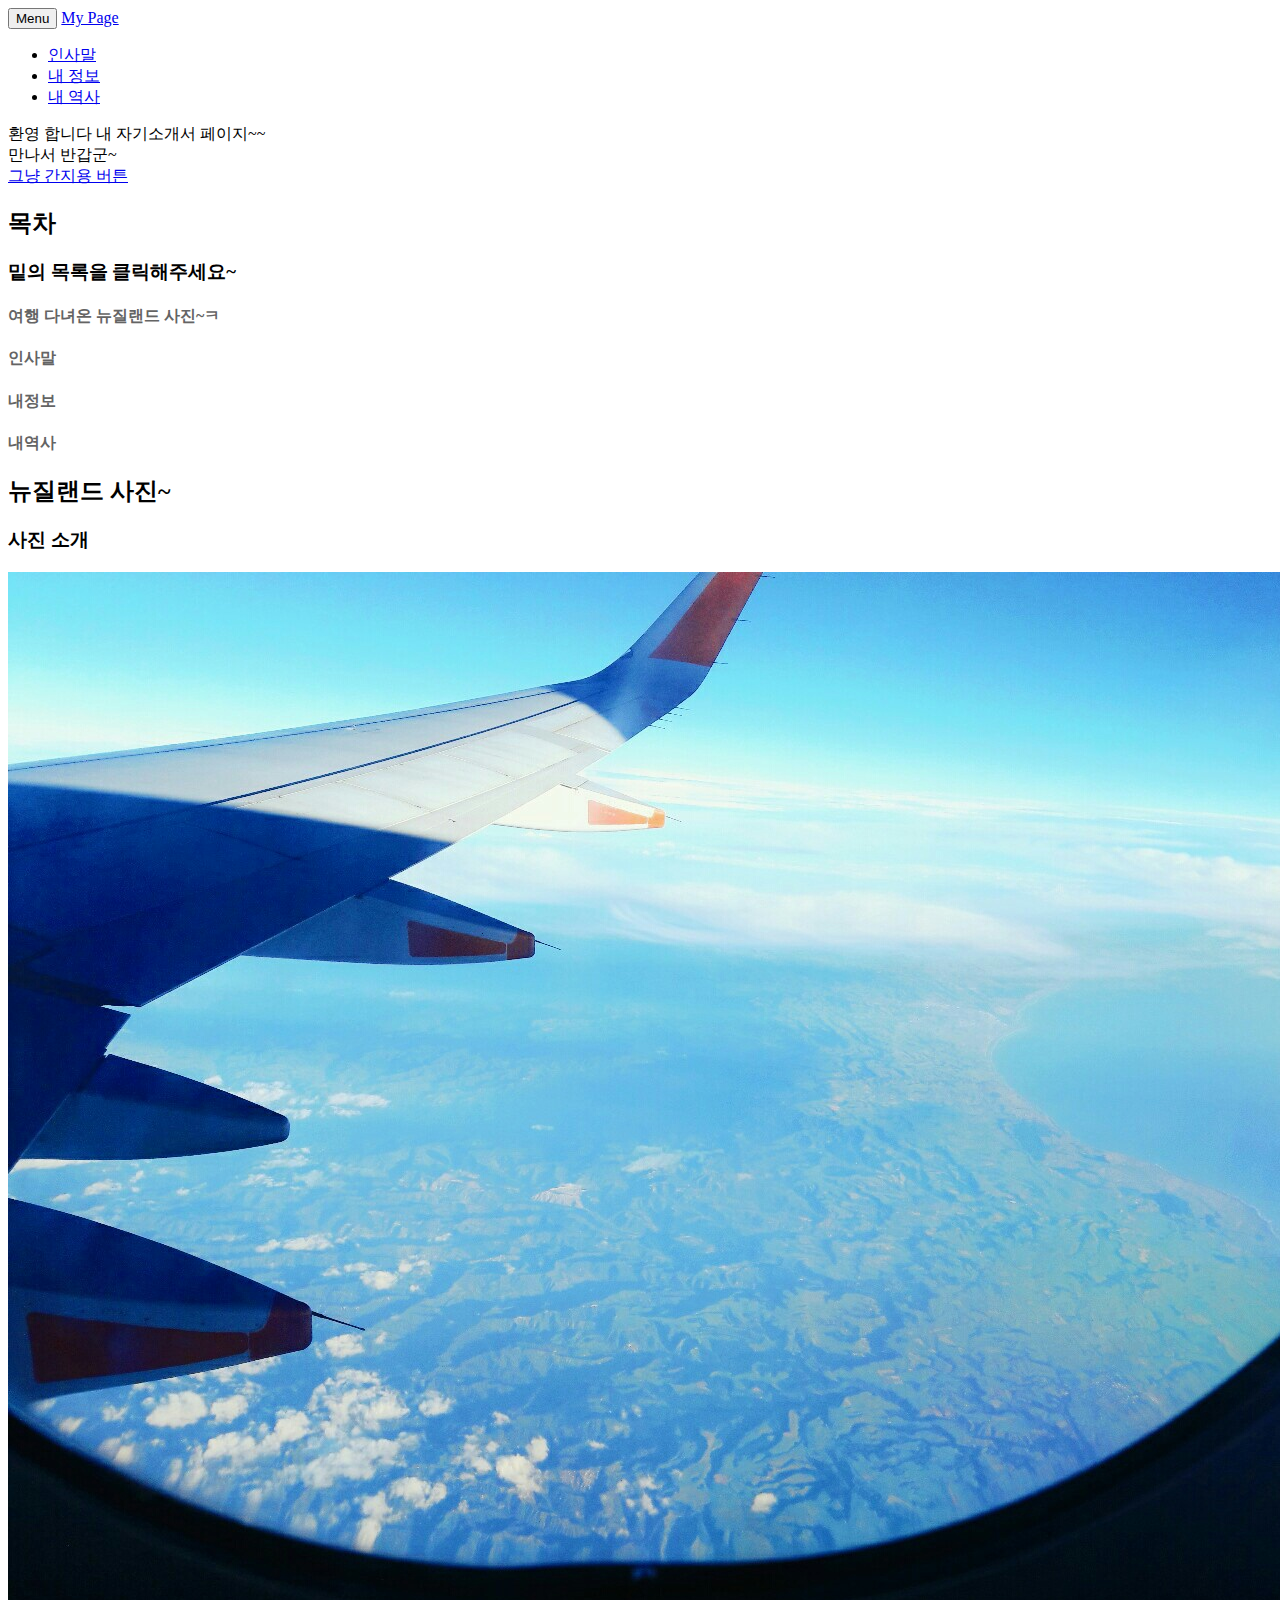
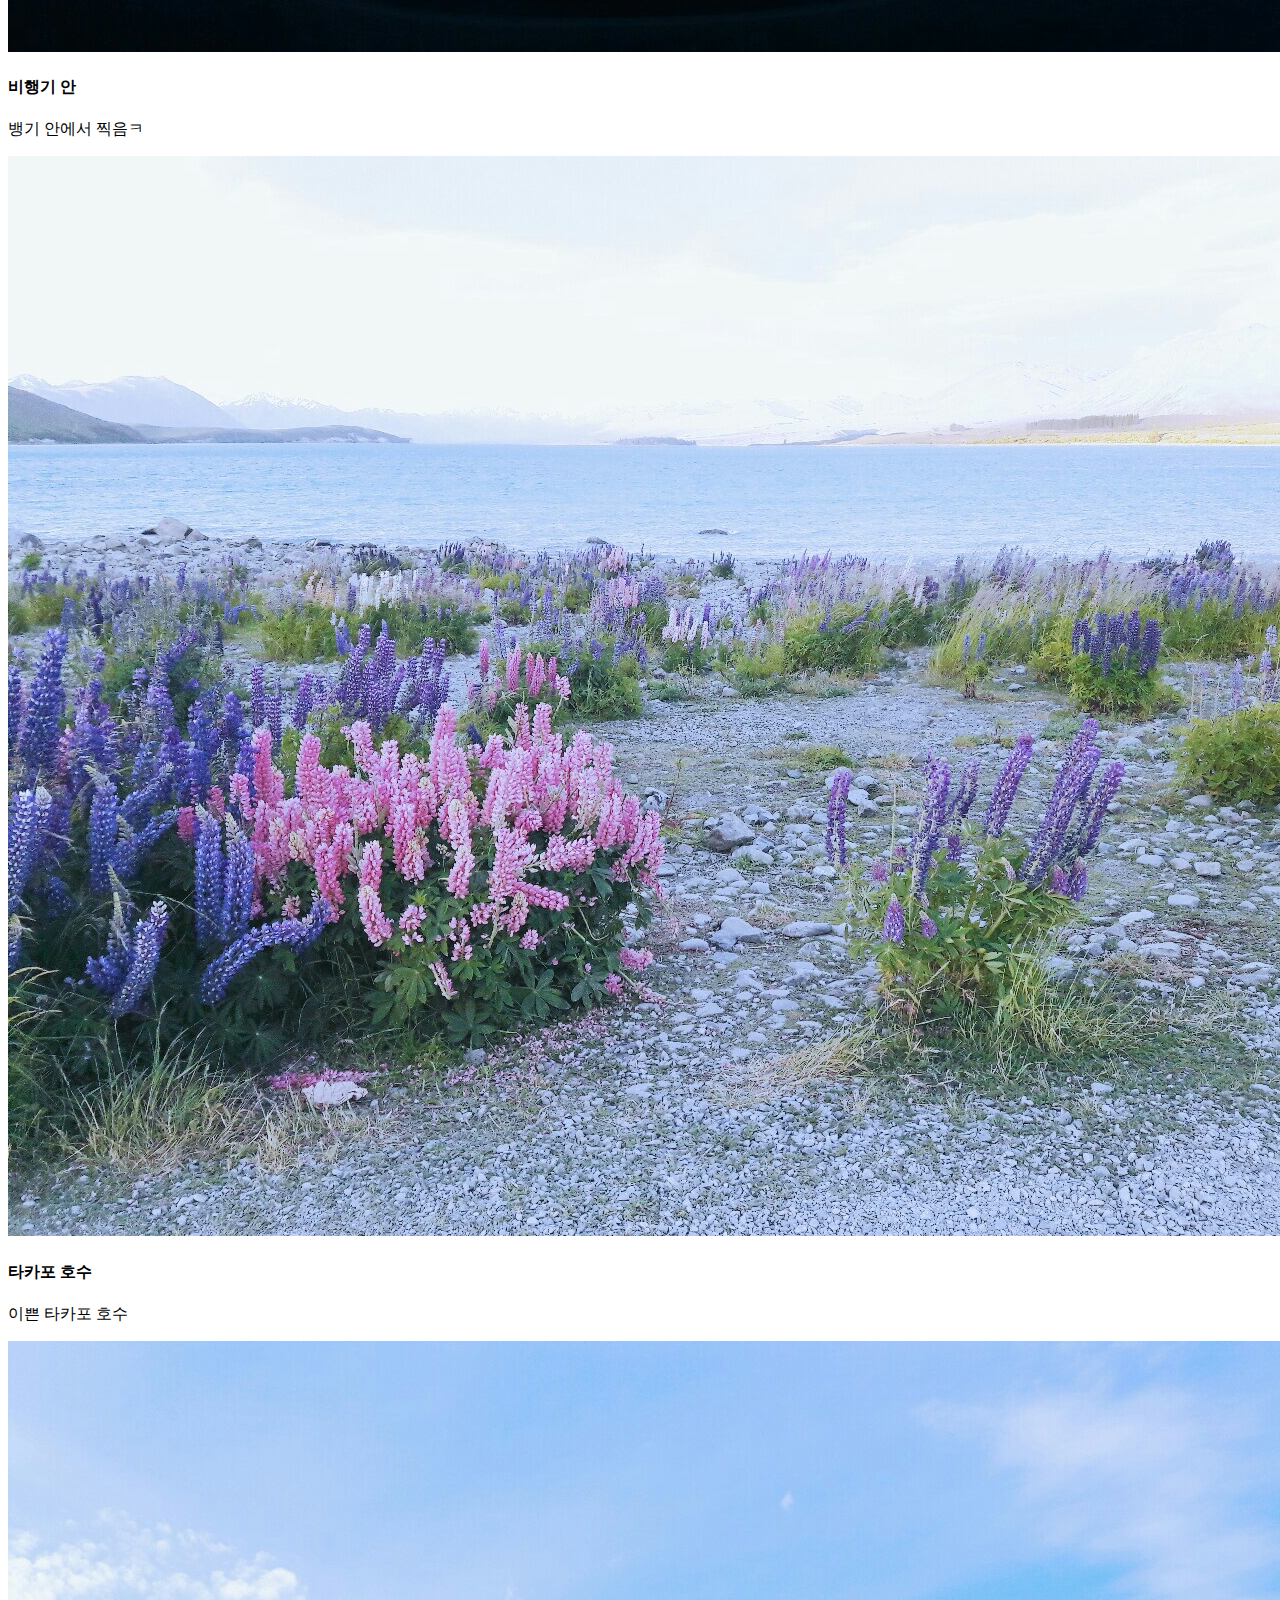
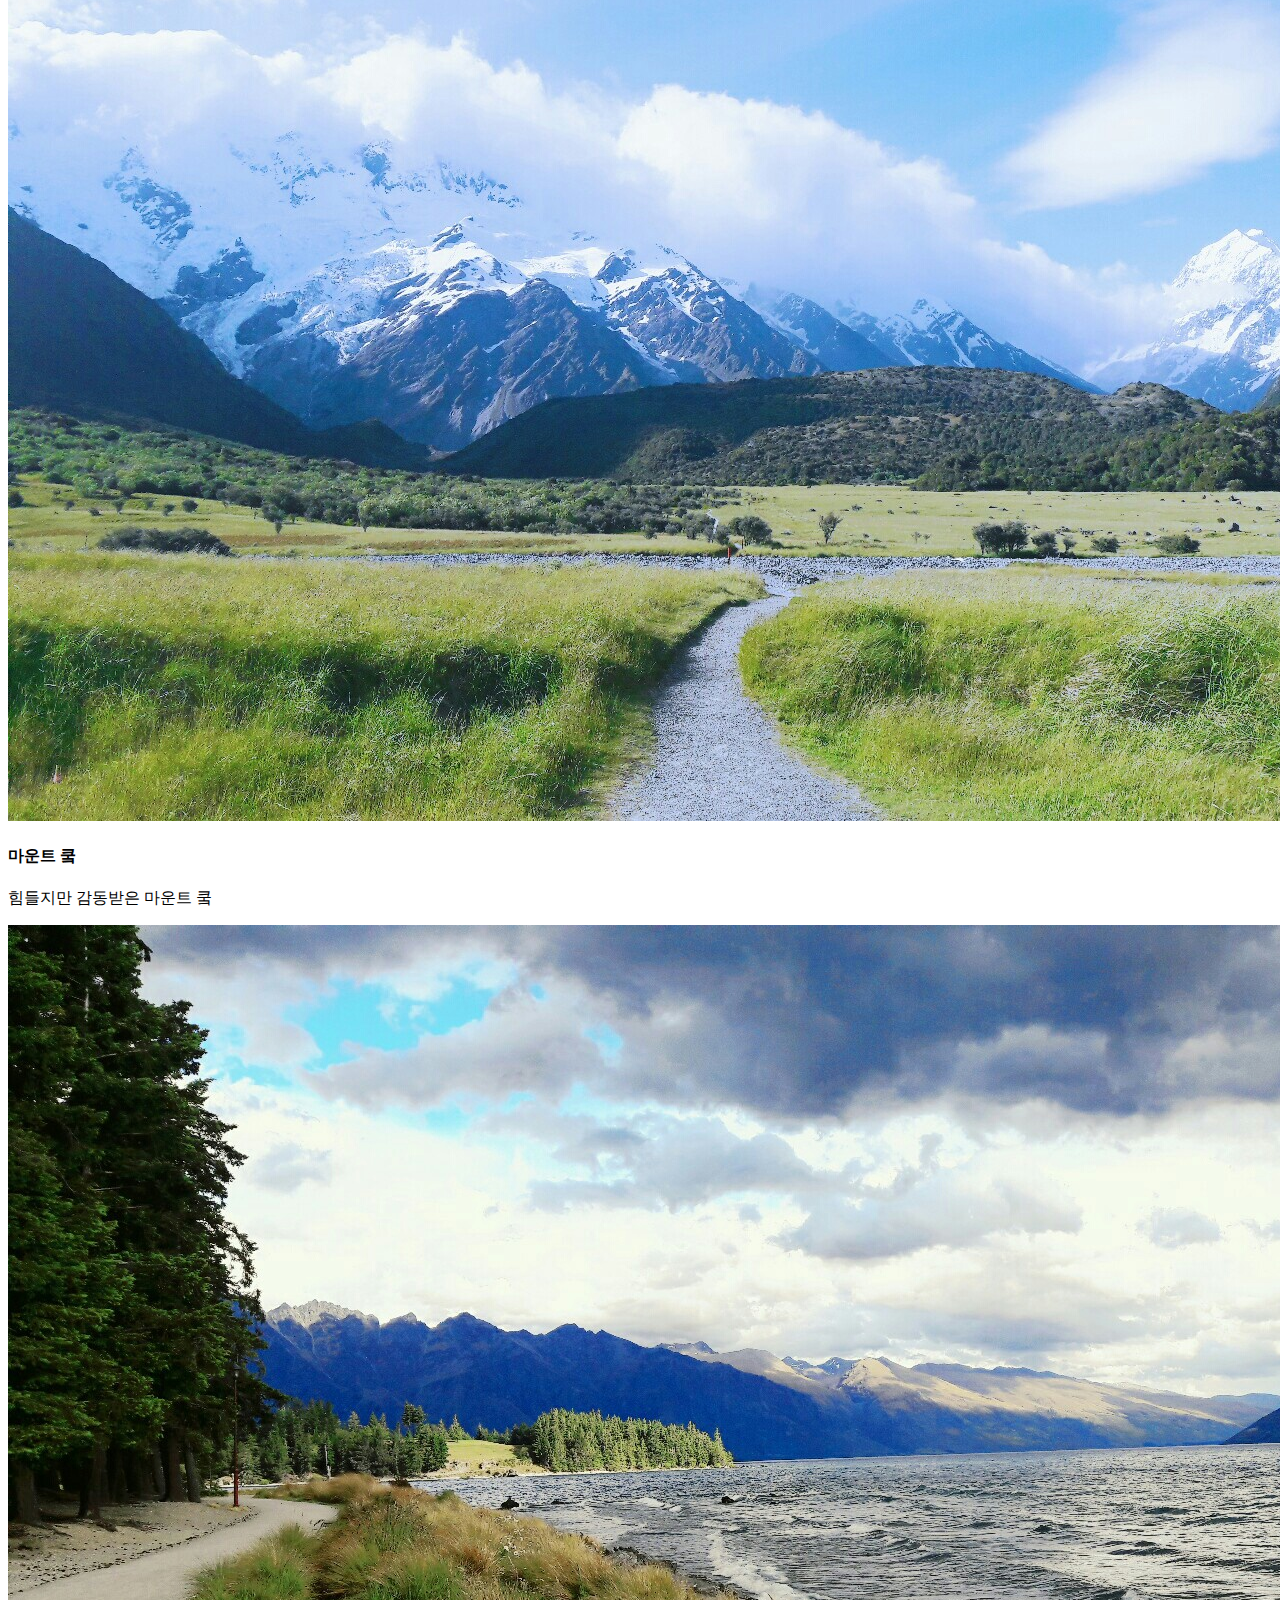
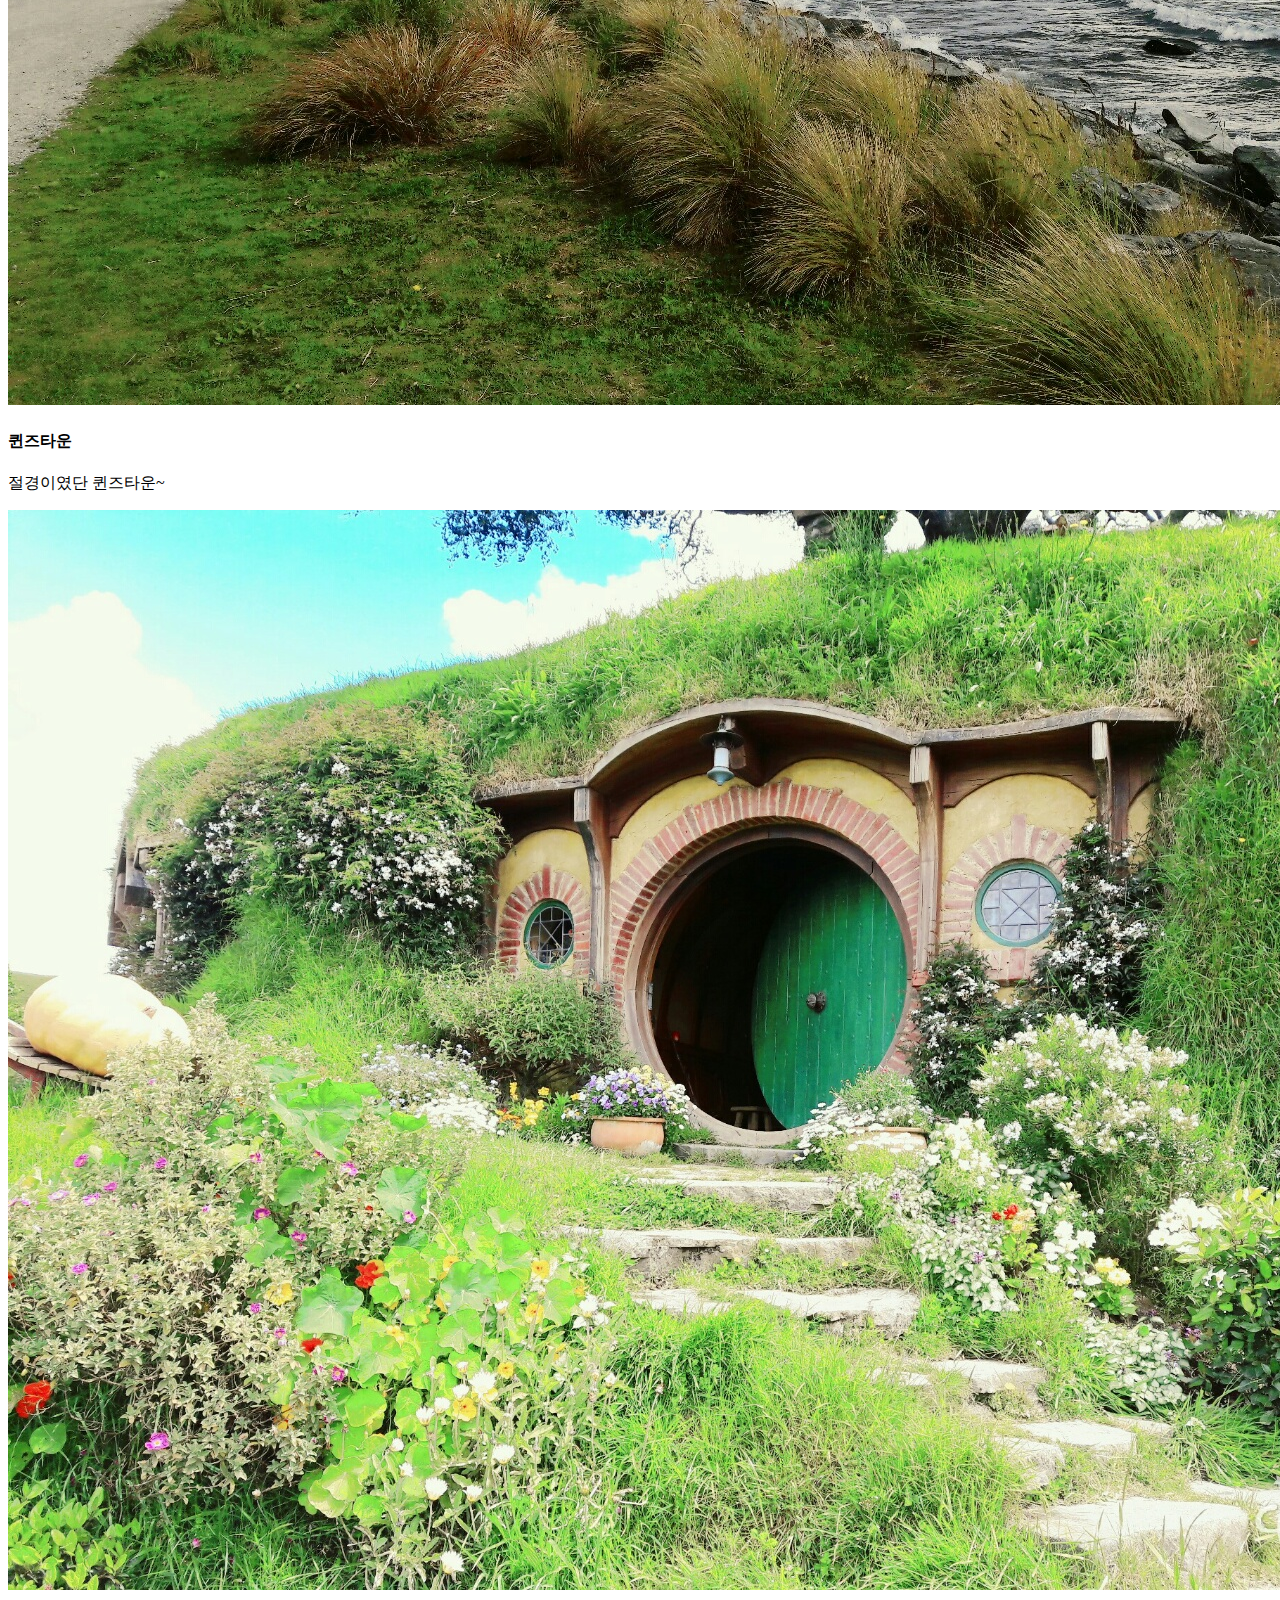
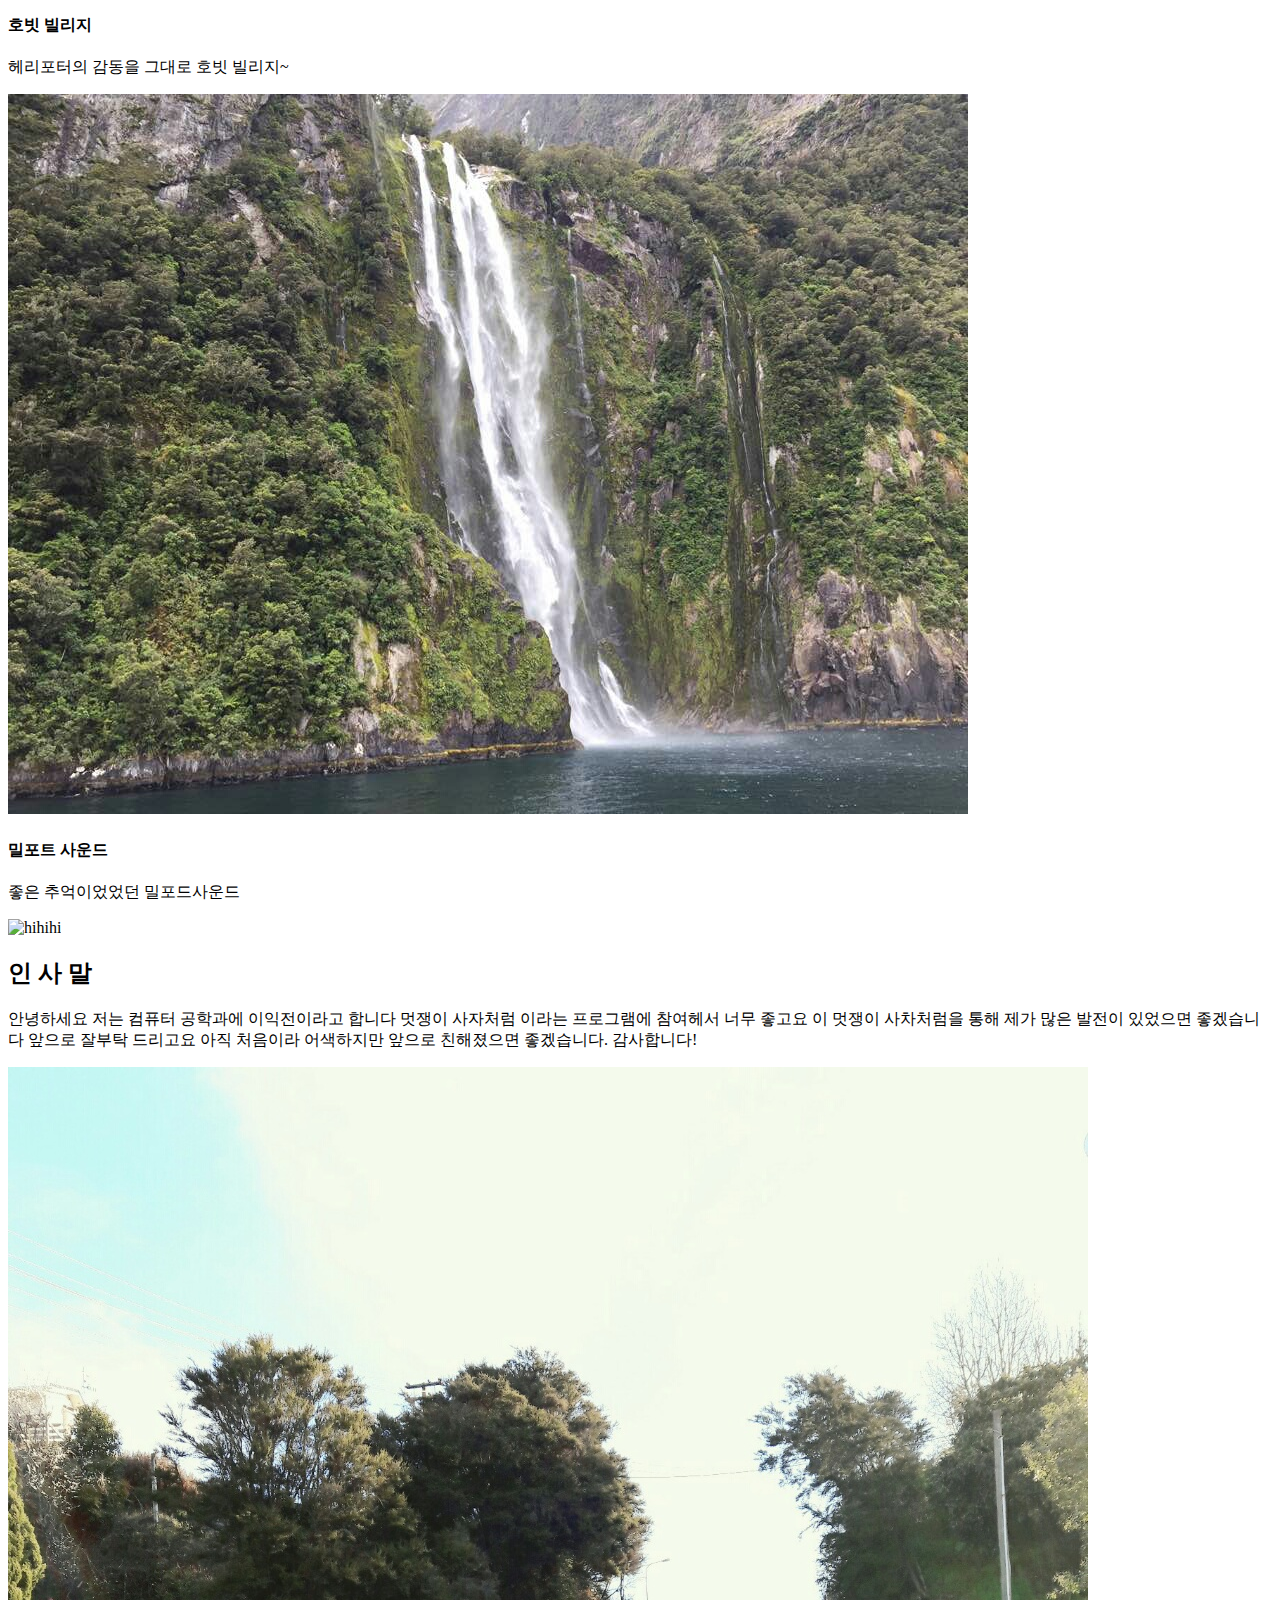
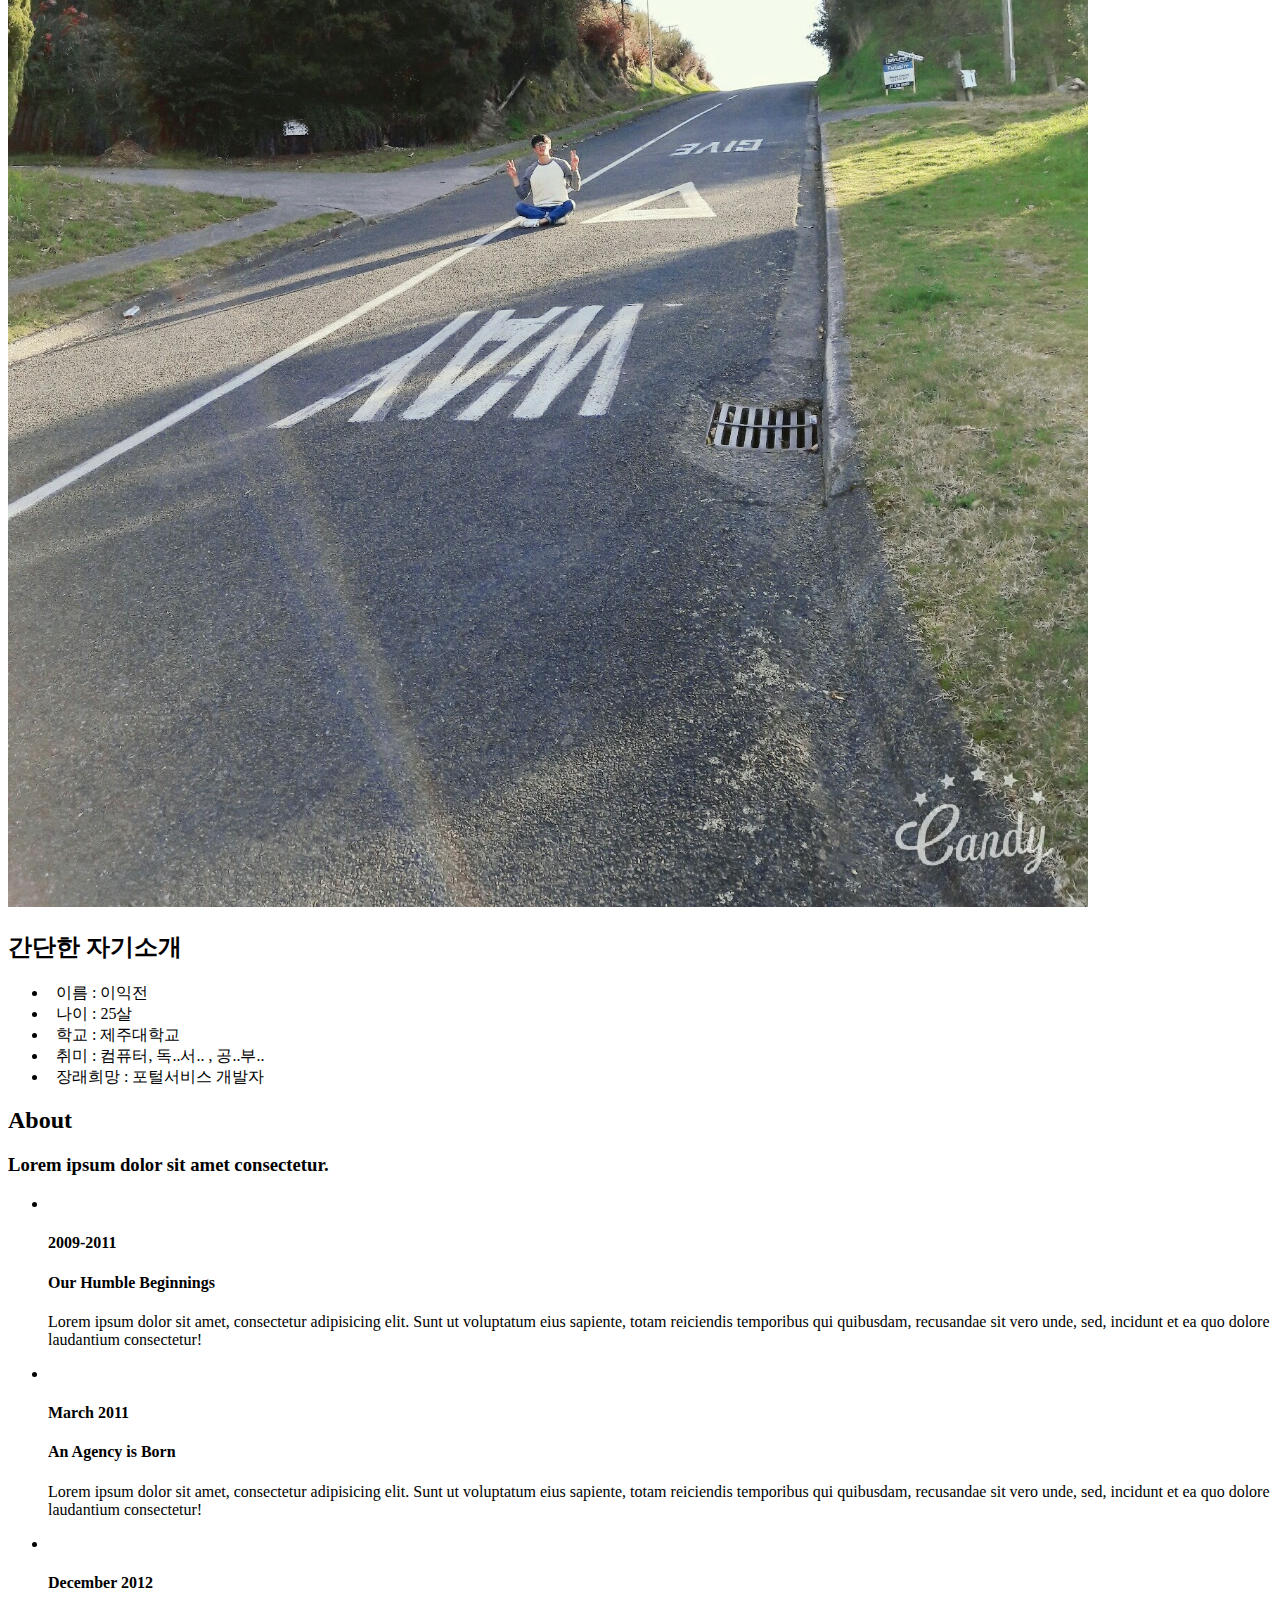
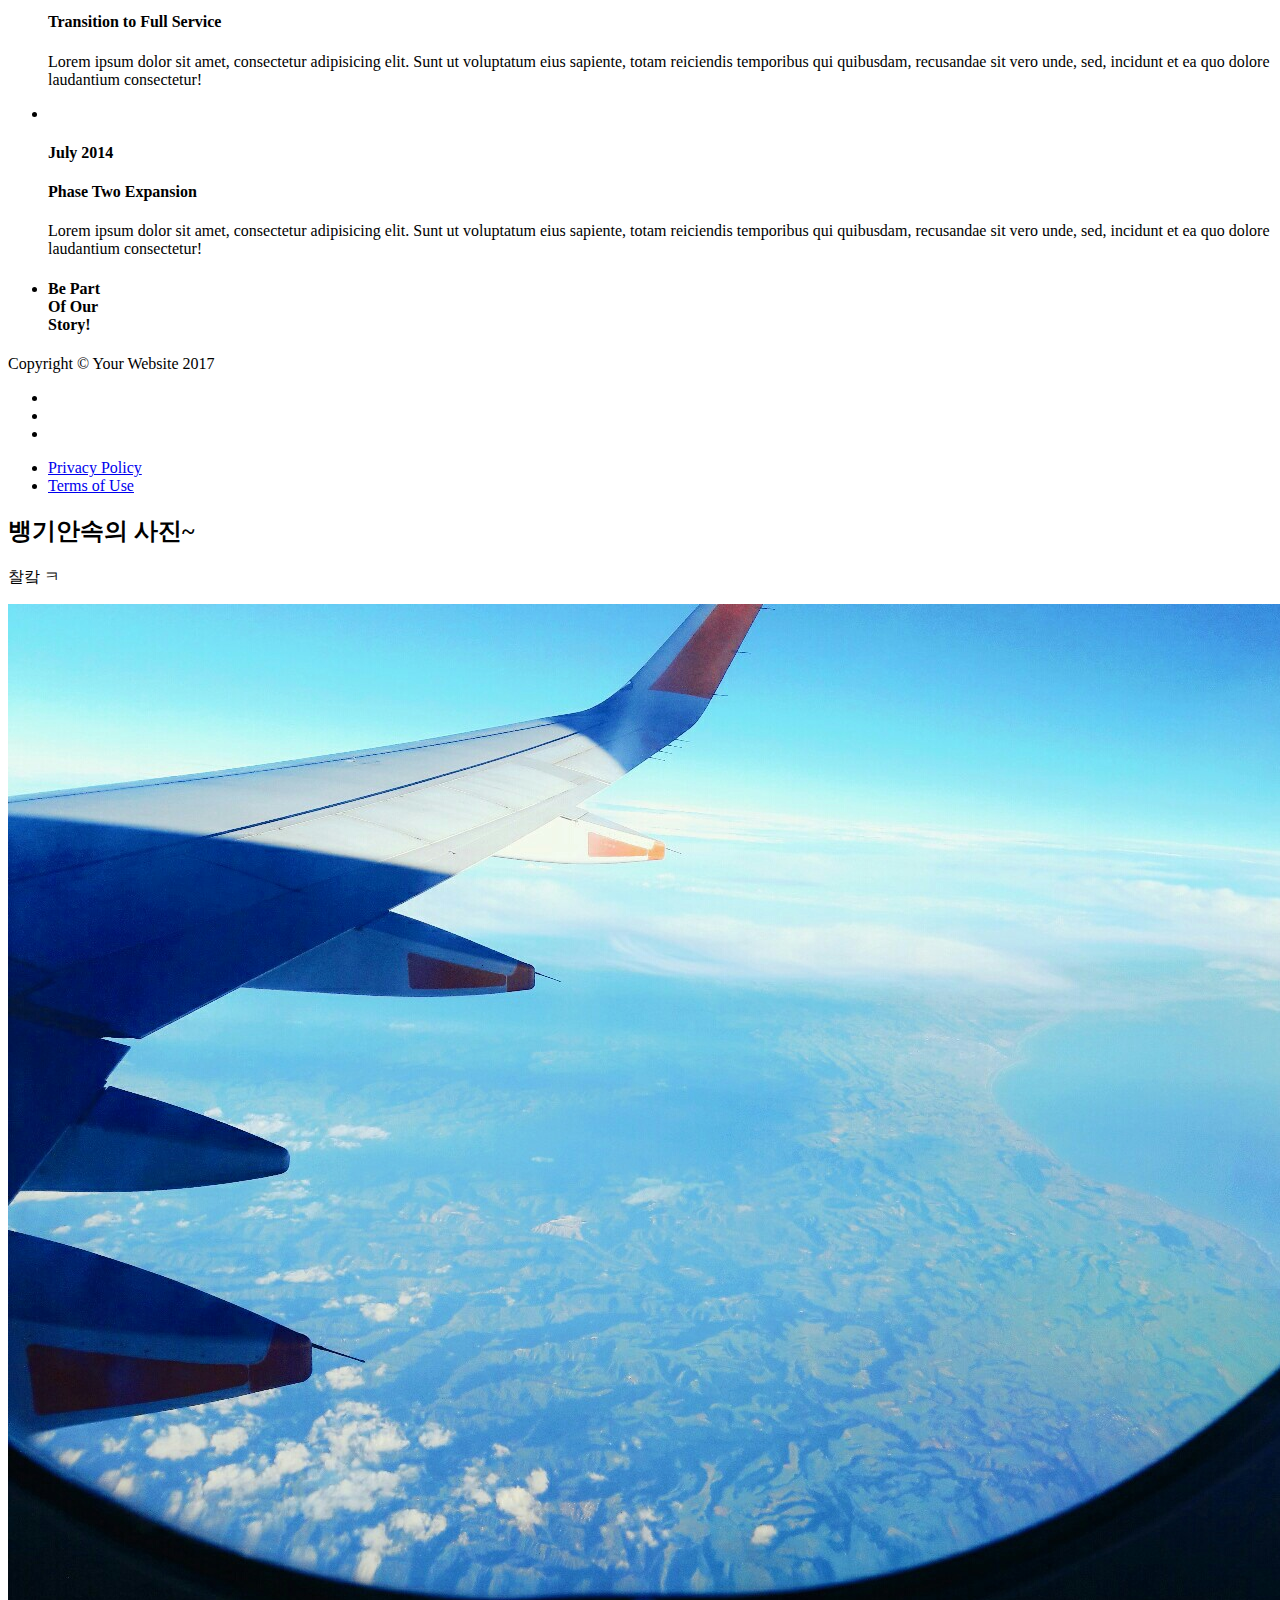
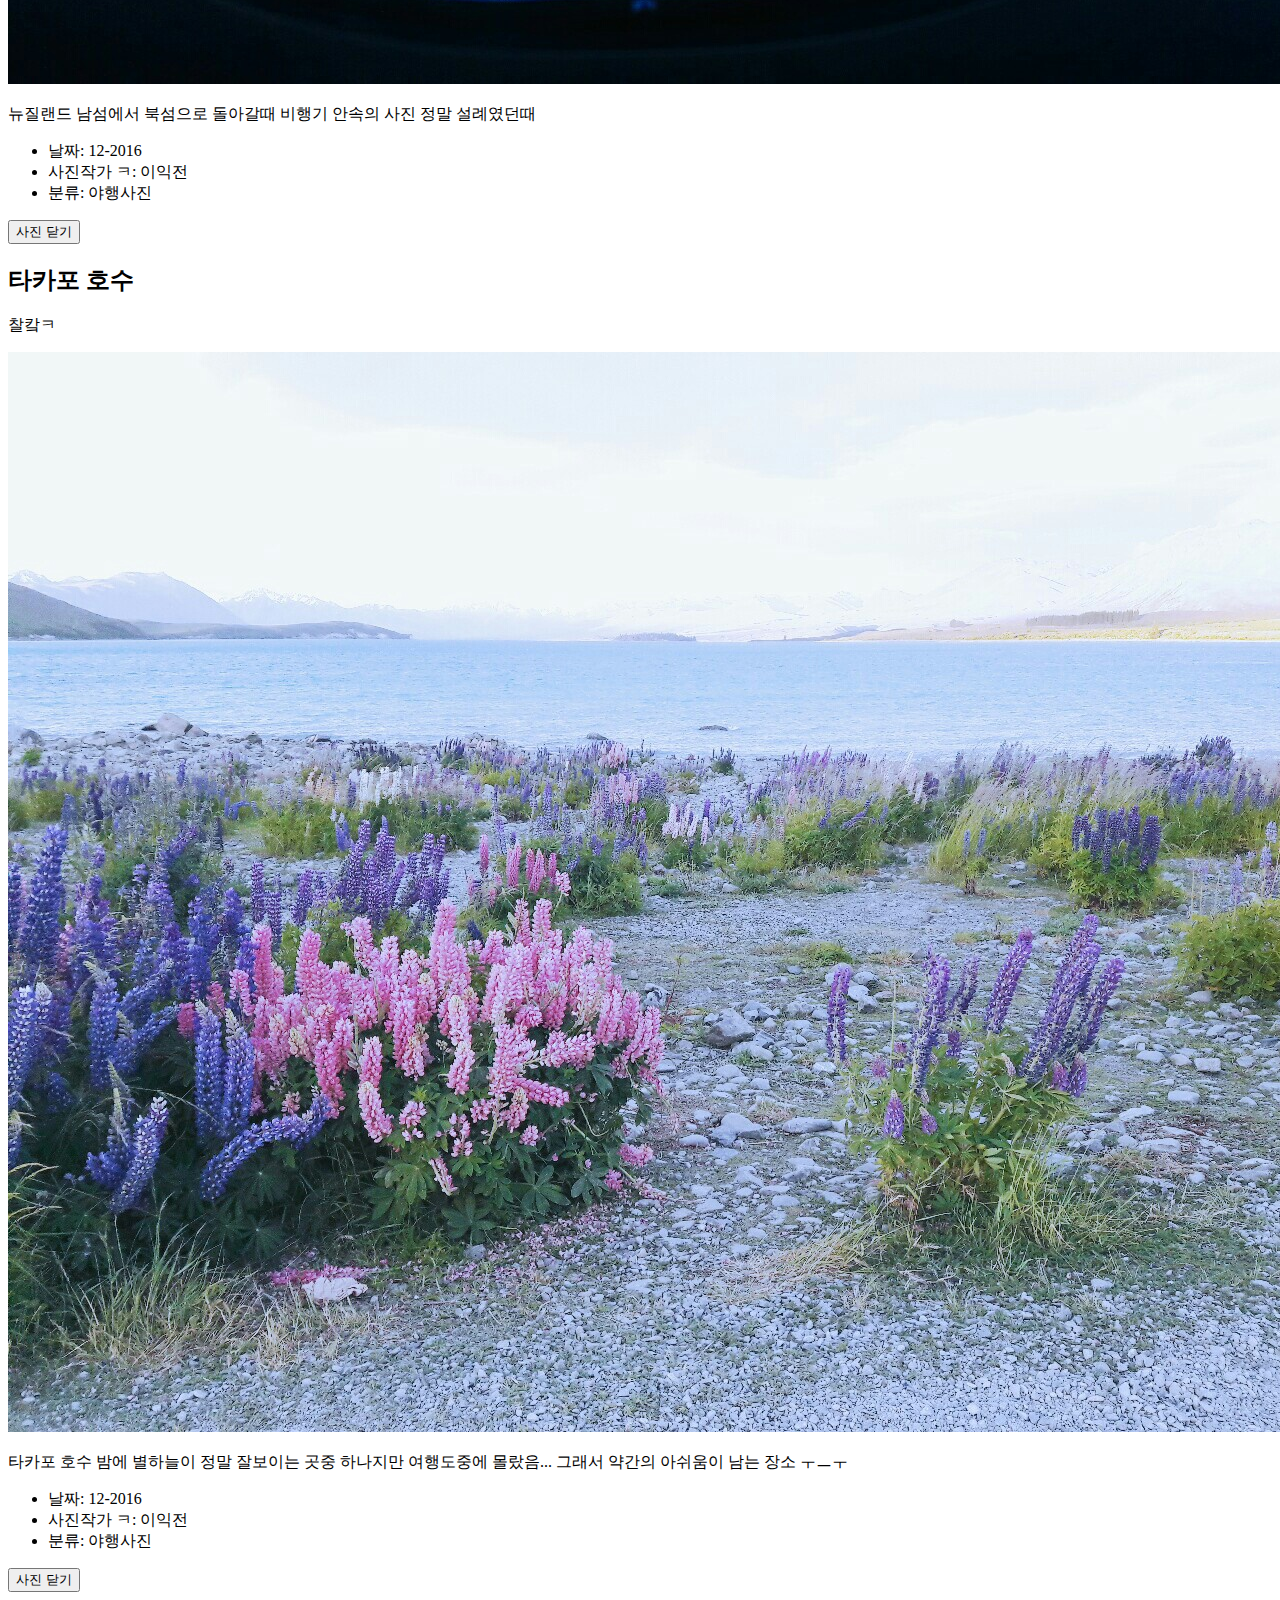
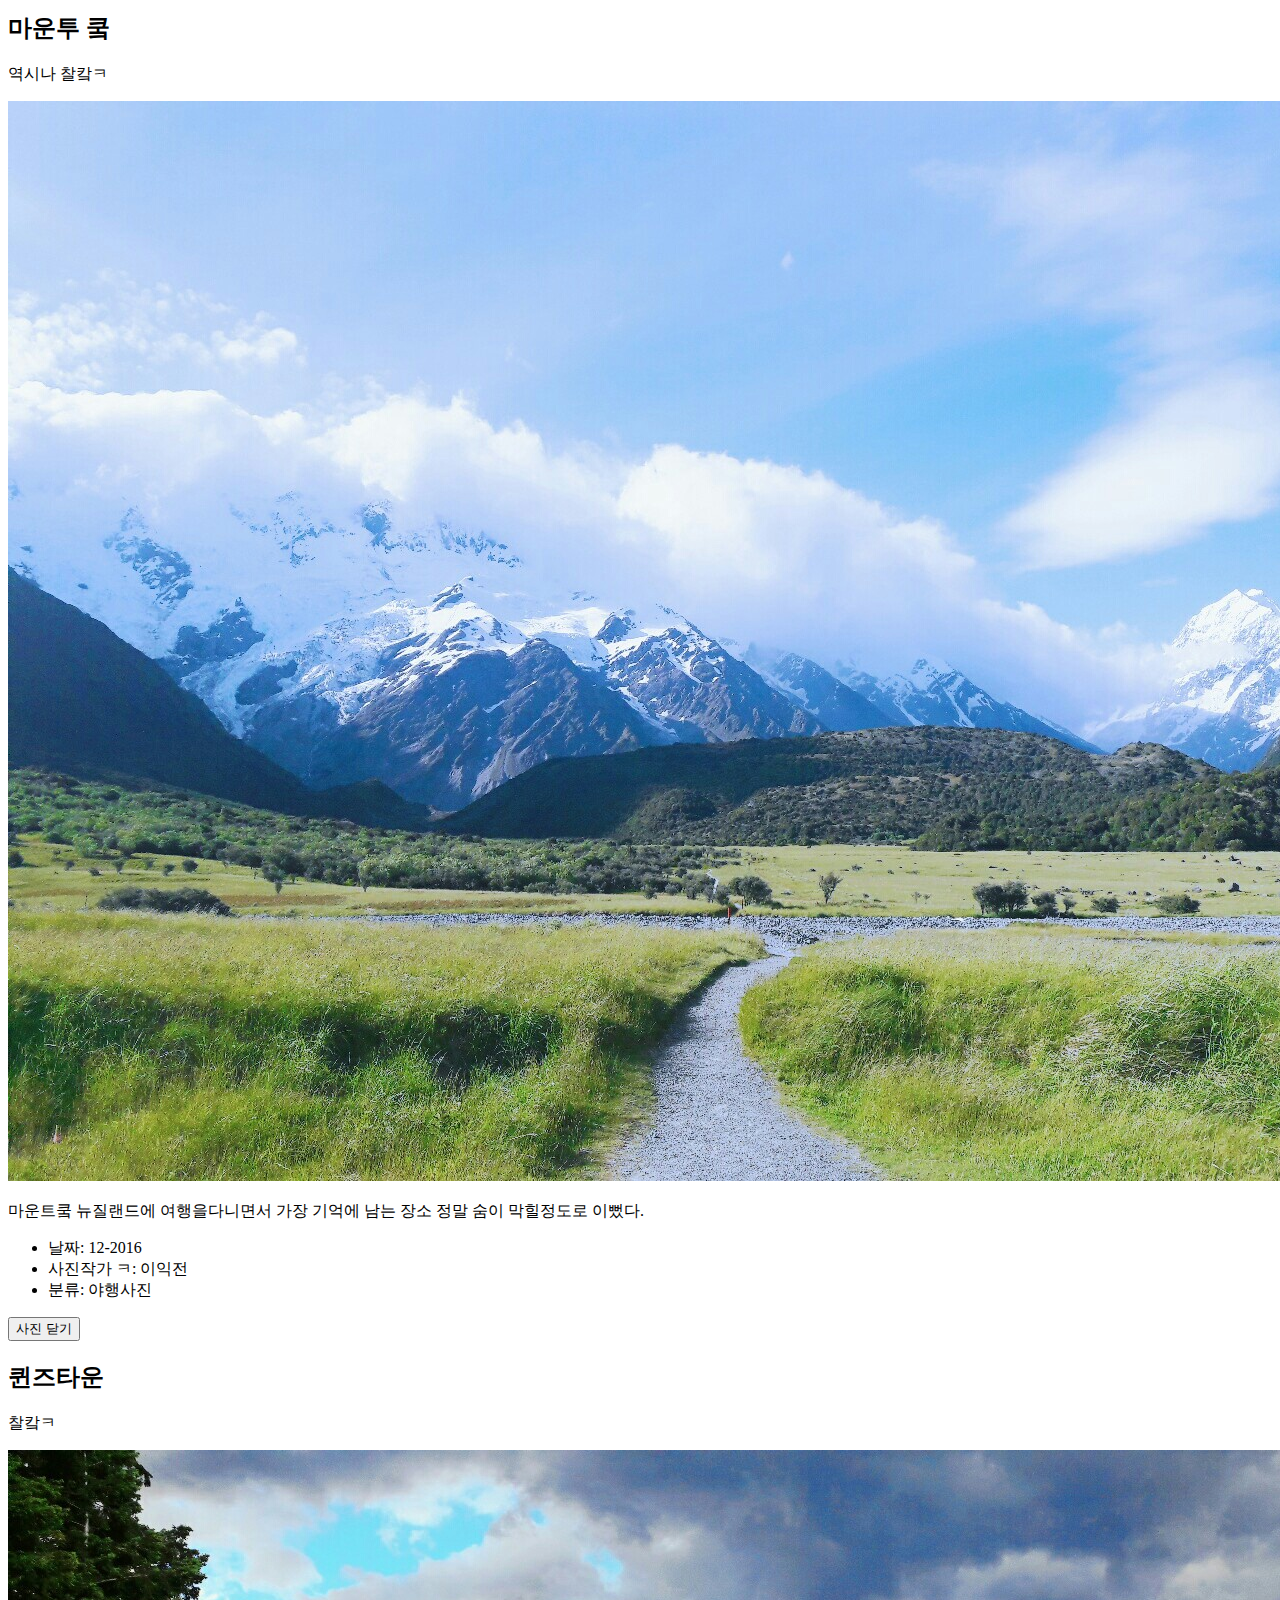
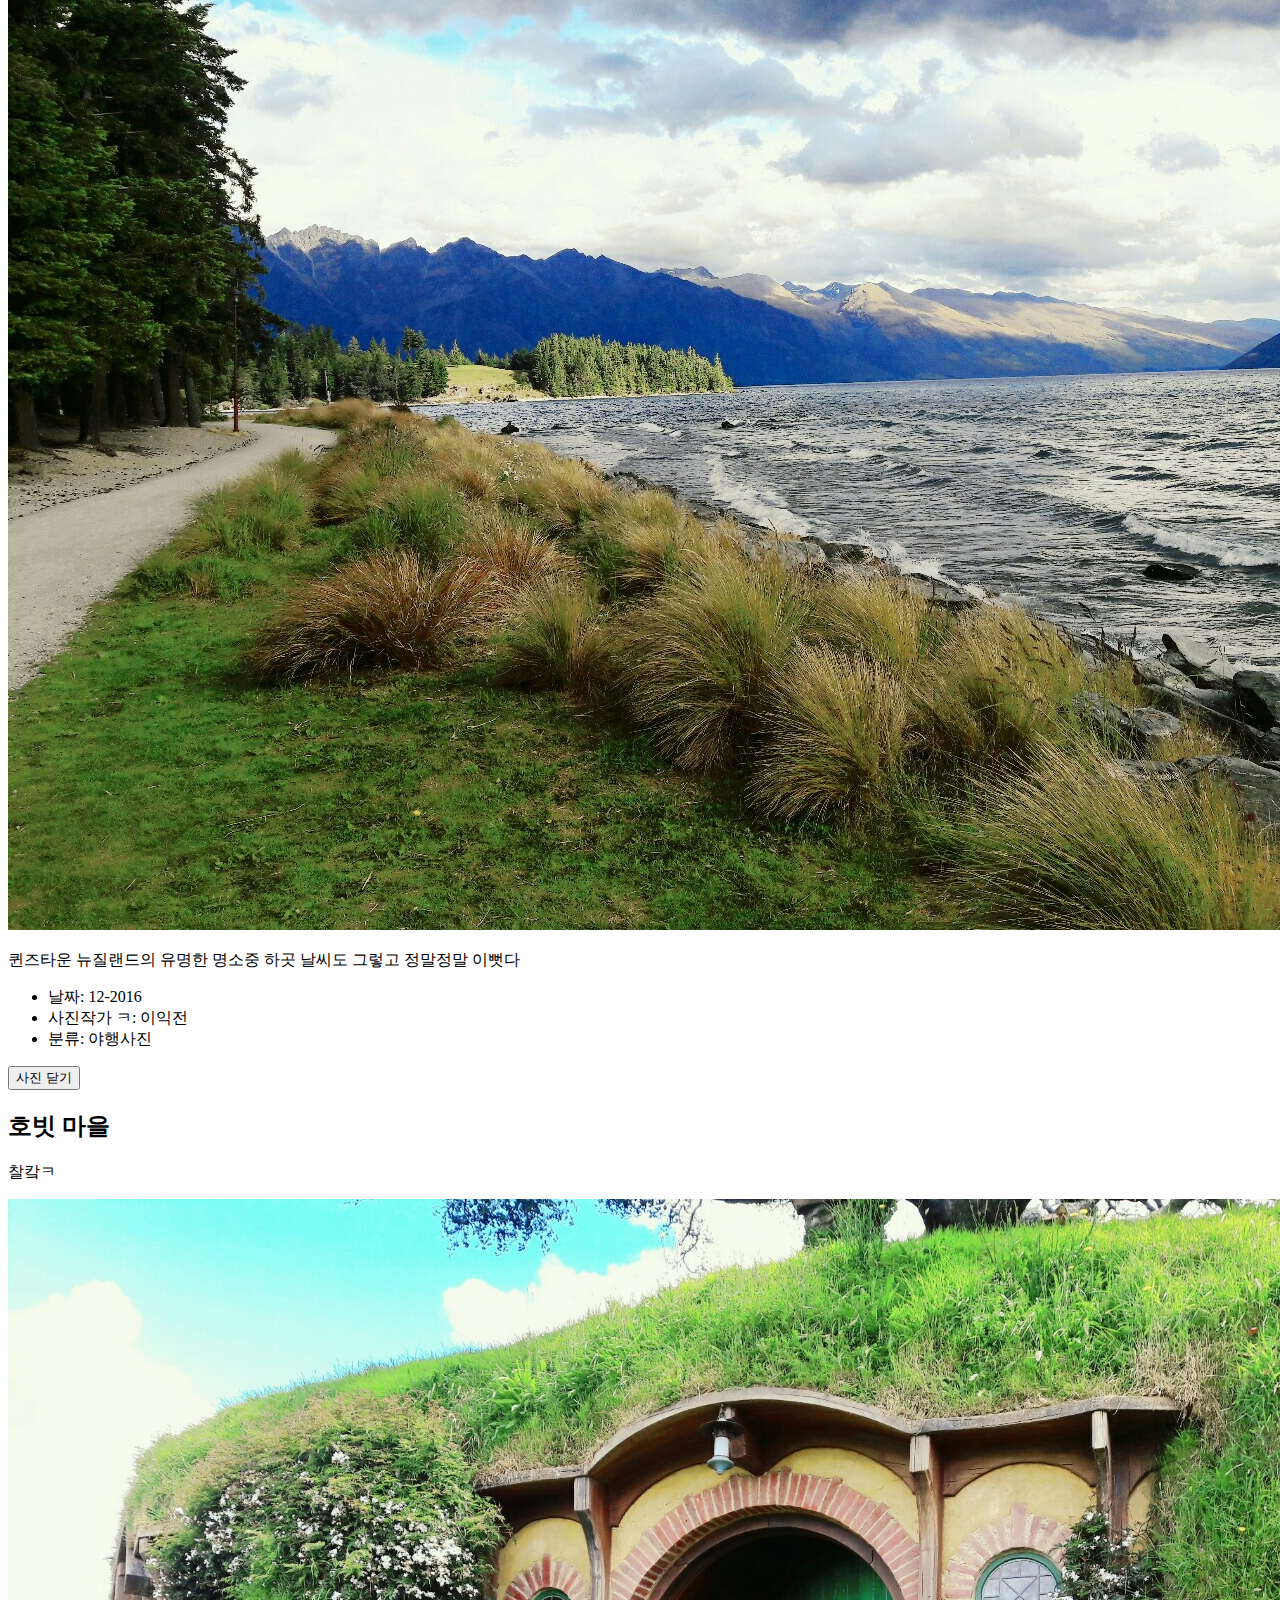
==== commit 03c52111: "add tap" ====
--- a/index.html
+++ b/index.html
@@ -266,11 +266,11 @@
           <div class="col-md-8">
             <h2 class="section-heading">간단한 자기소개</h2>
             <ul class="list-group">
-              <li class="list-group-item"><i class="fa fa-tag fa-2x fa-left"></i><h2>&nbsp;</h2>이름 : 이익전</li>
-              <li class="list-group-item"><i class="fa fa-tag fa-2x fa-left"></i>&nbsp;나이 : 25살</li>
-              <li class="list-group-item"><i class="fa fa-tag fa-2x fa-left"></i>&nbsp;학교 : 제주대학교</li>
-              <li class="list-group-item"><i class="fa fa-tag fa-2x fa-left"></i>&nbsp;취미 : 컴퓨터, 독..서.. , 공..부..</li>
-              <li class="list-group-item"><i class="fa fa-tag fa-2x fa-left"></i>&nbsp;장래희망 : 포털서비스 개발자</li>
+              <li class="list-group-item"><i class="fa fa-tag fa-2x fa-left"></i><span>&nbsp;&nbsp;</span>이름 : 이익전</li>
+              <li class="list-group-item"><i class="fa fa-tag fa-2x fa-left"></i><span>&nbsp;&nbsp;</span>나이 : 25살</li>
+              <li class="list-group-item"><i class="fa fa-tag fa-2x fa-left"></i><span>&nbsp;&nbsp;</span>학교 : 제주대학교</li>
+              <li class="list-group-item"><i class="fa fa-tag fa-2x fa-left"></i><span>&nbsp;&nbsp;</span>취미 : 컴퓨터, 독..서.. , 공..부..</li>
+              <li class="list-group-item"><i class="fa fa-tag fa-2x fa-left"></i><span>&nbsp;&nbsp;</span>장래희망 : 포털서비스 개발자</li>
             </ul>
           </div>
         </div>
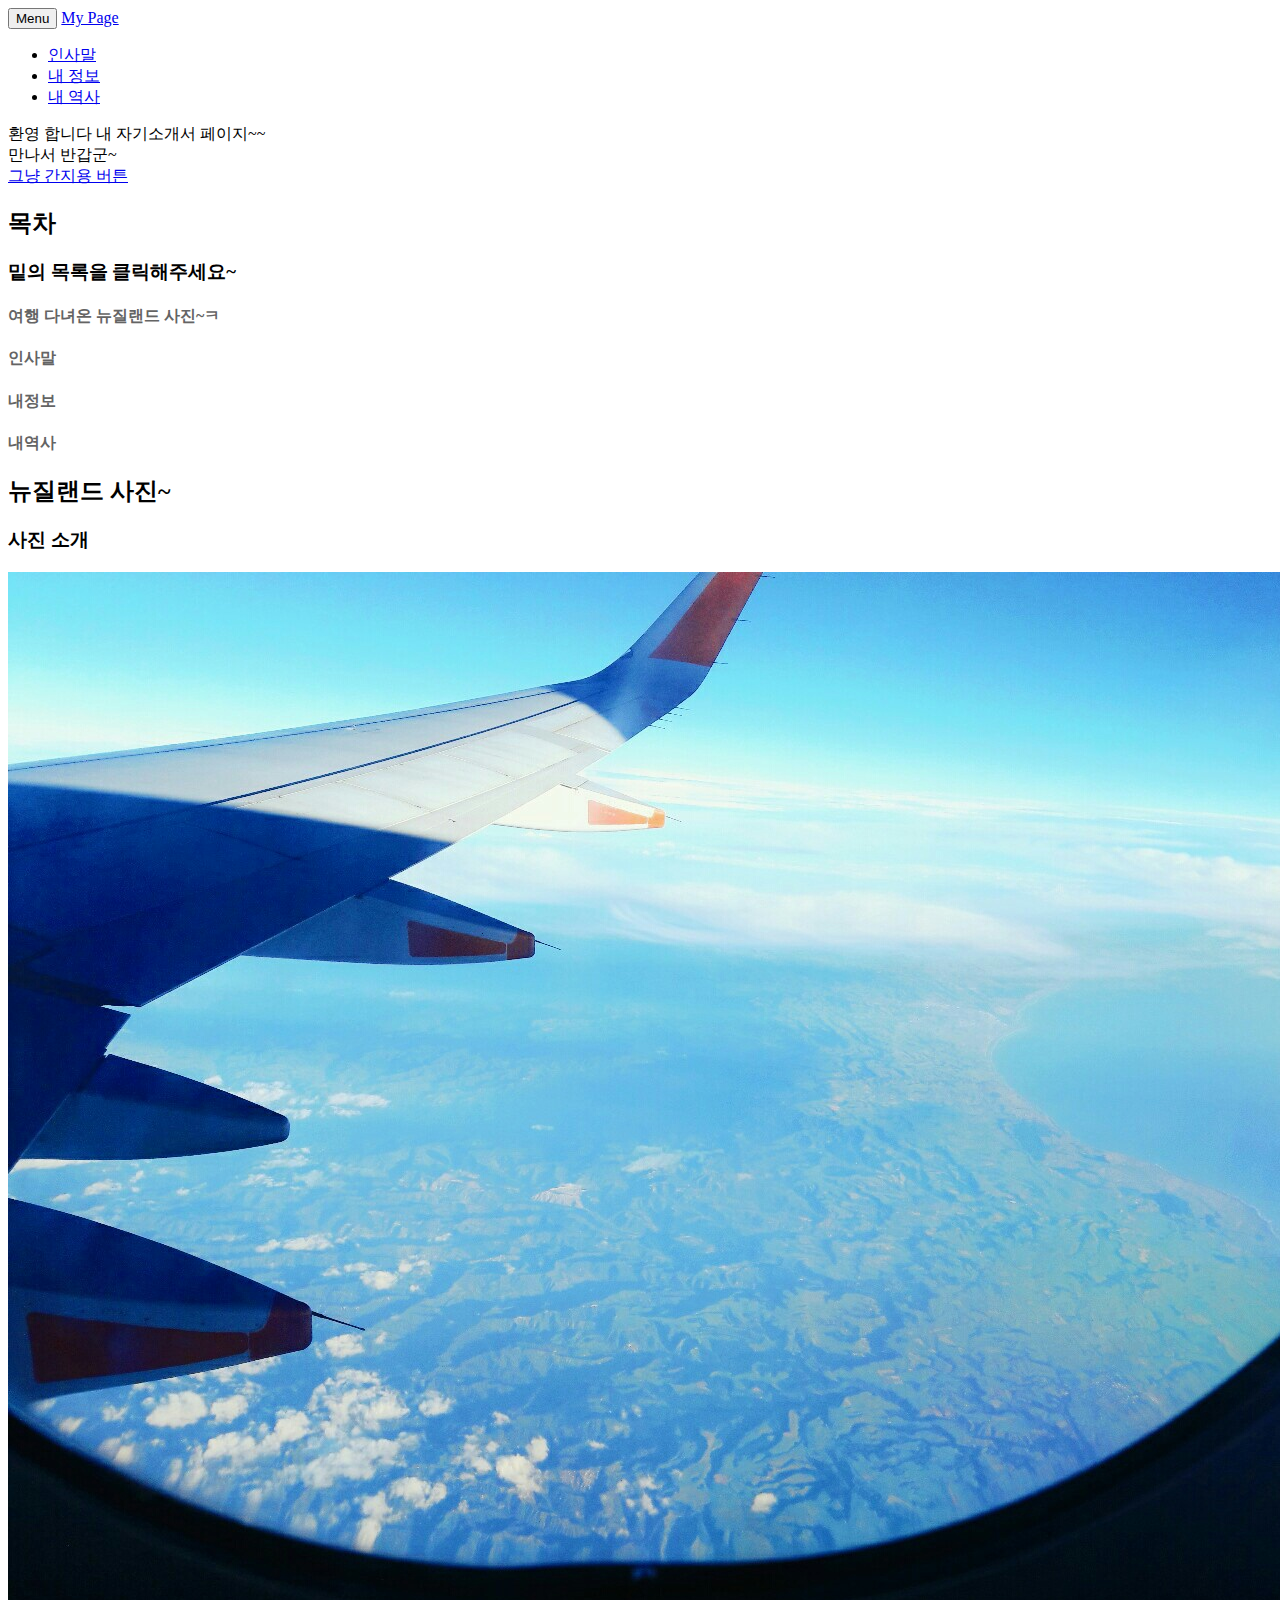
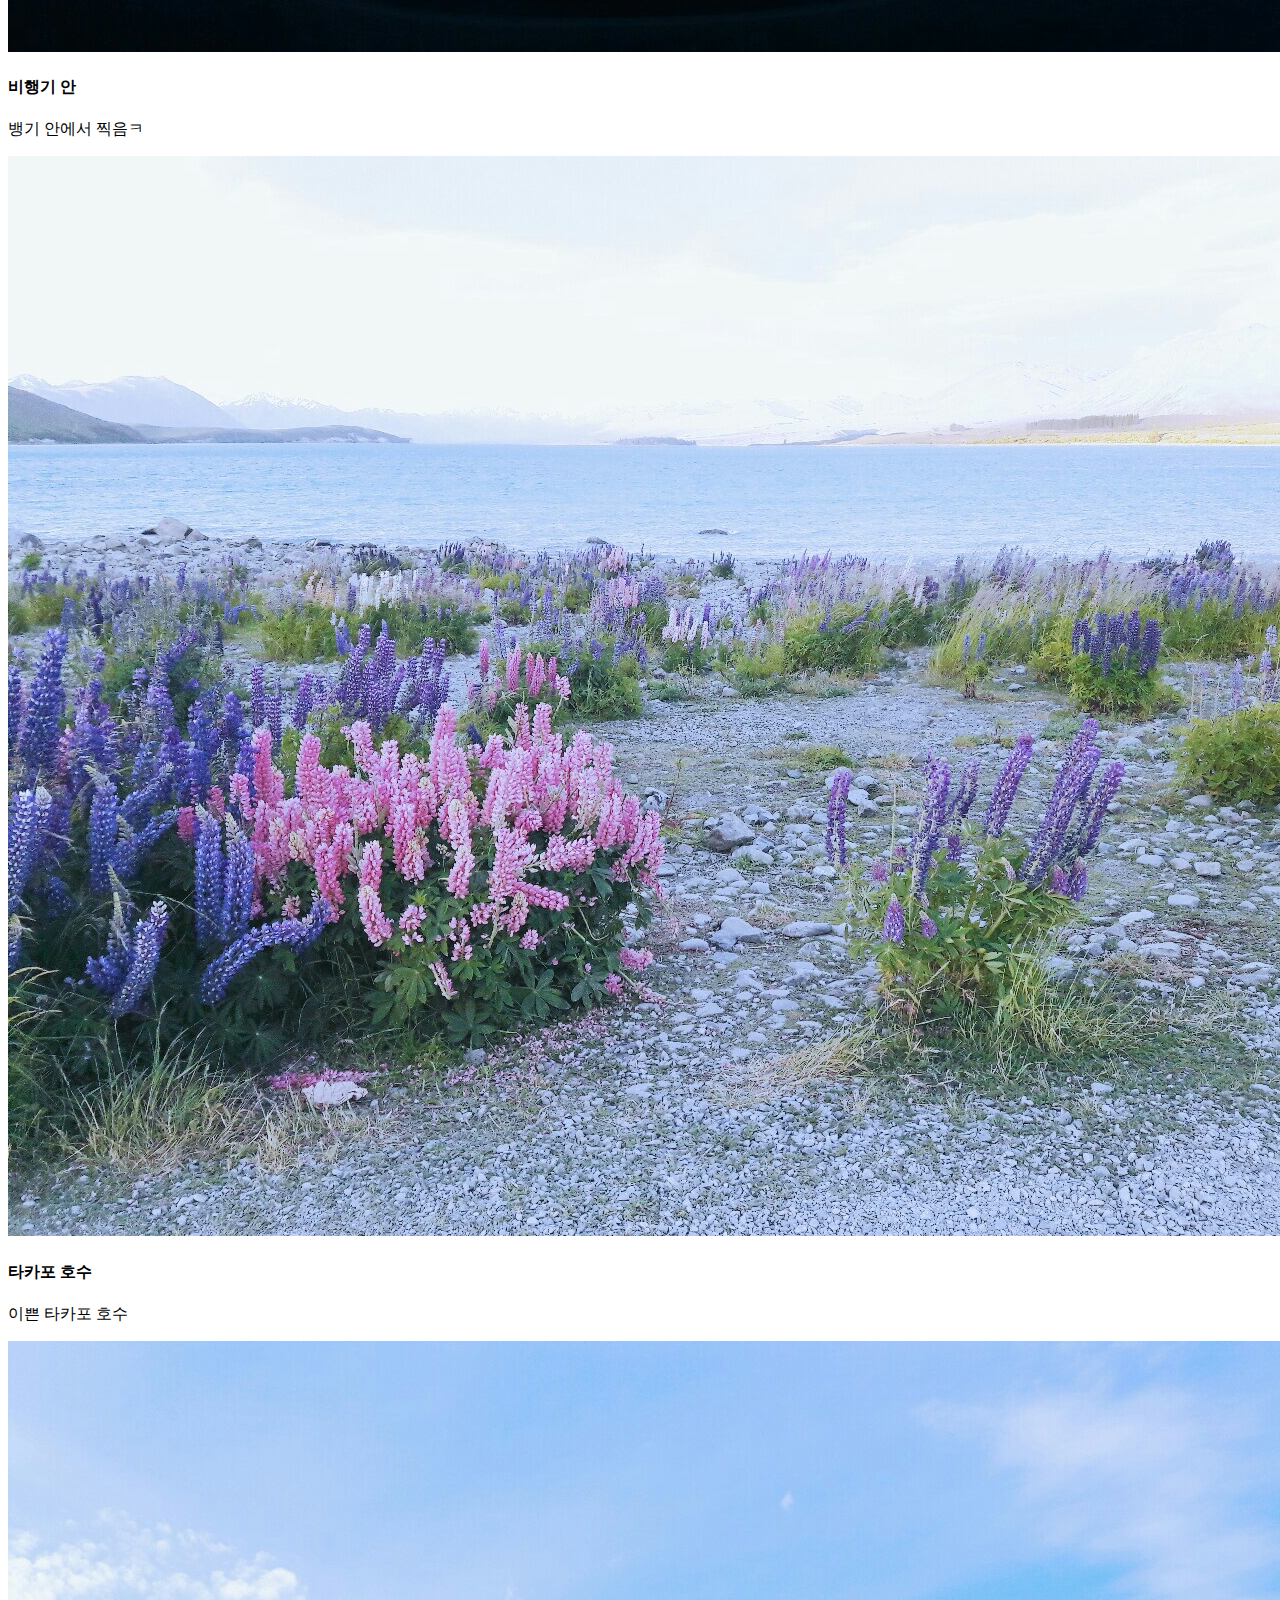
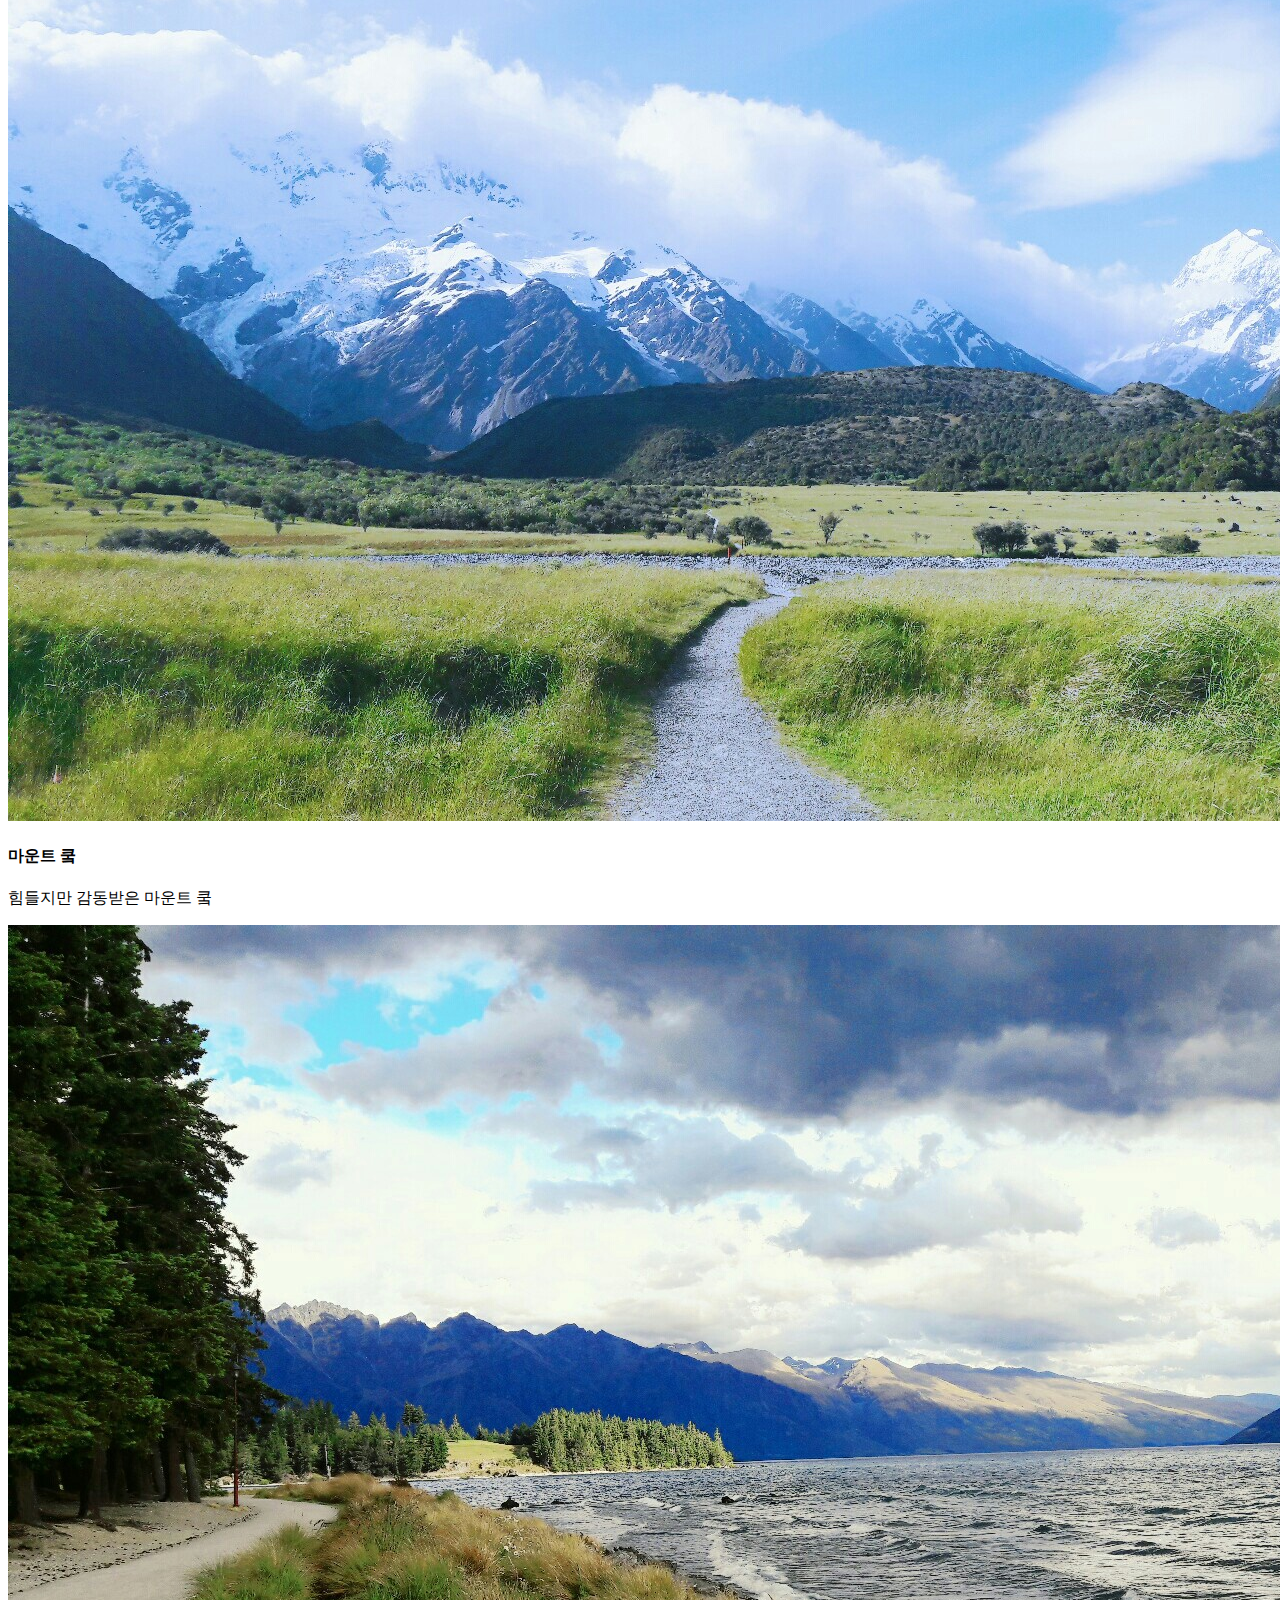
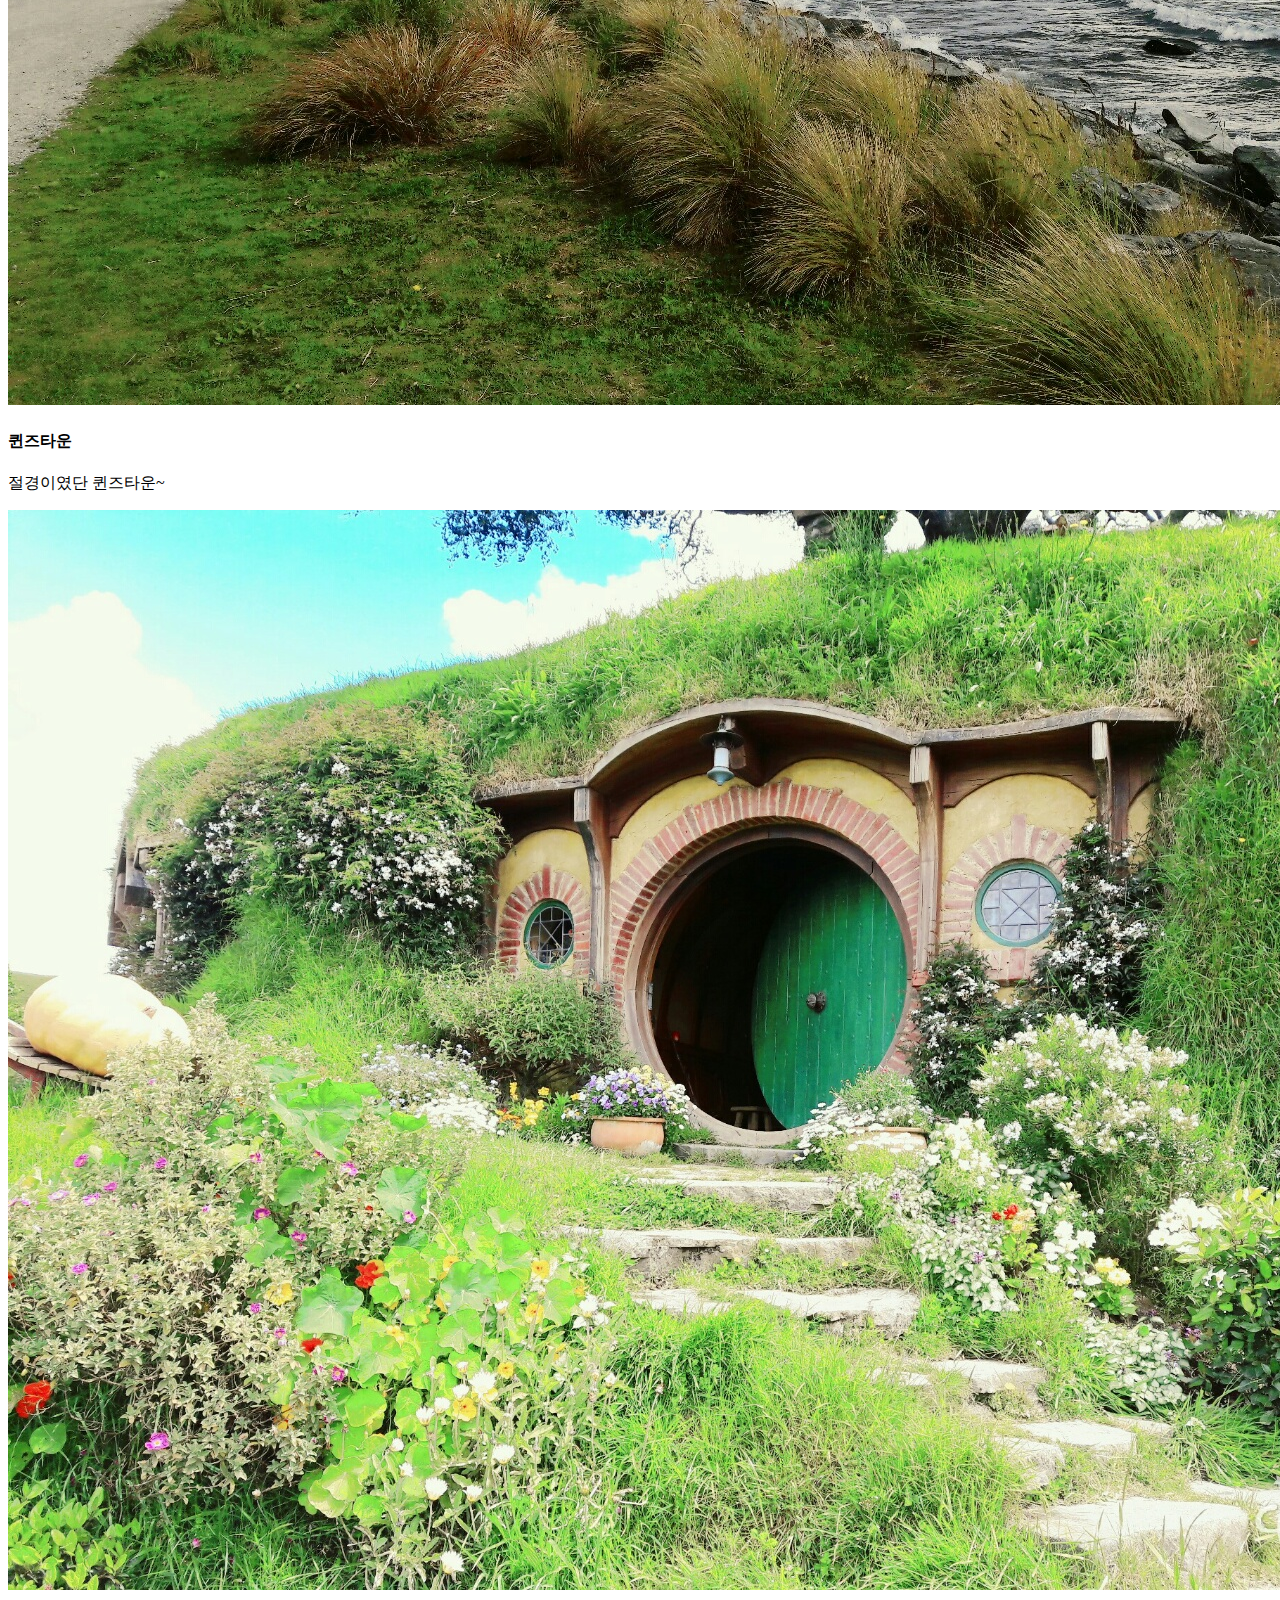
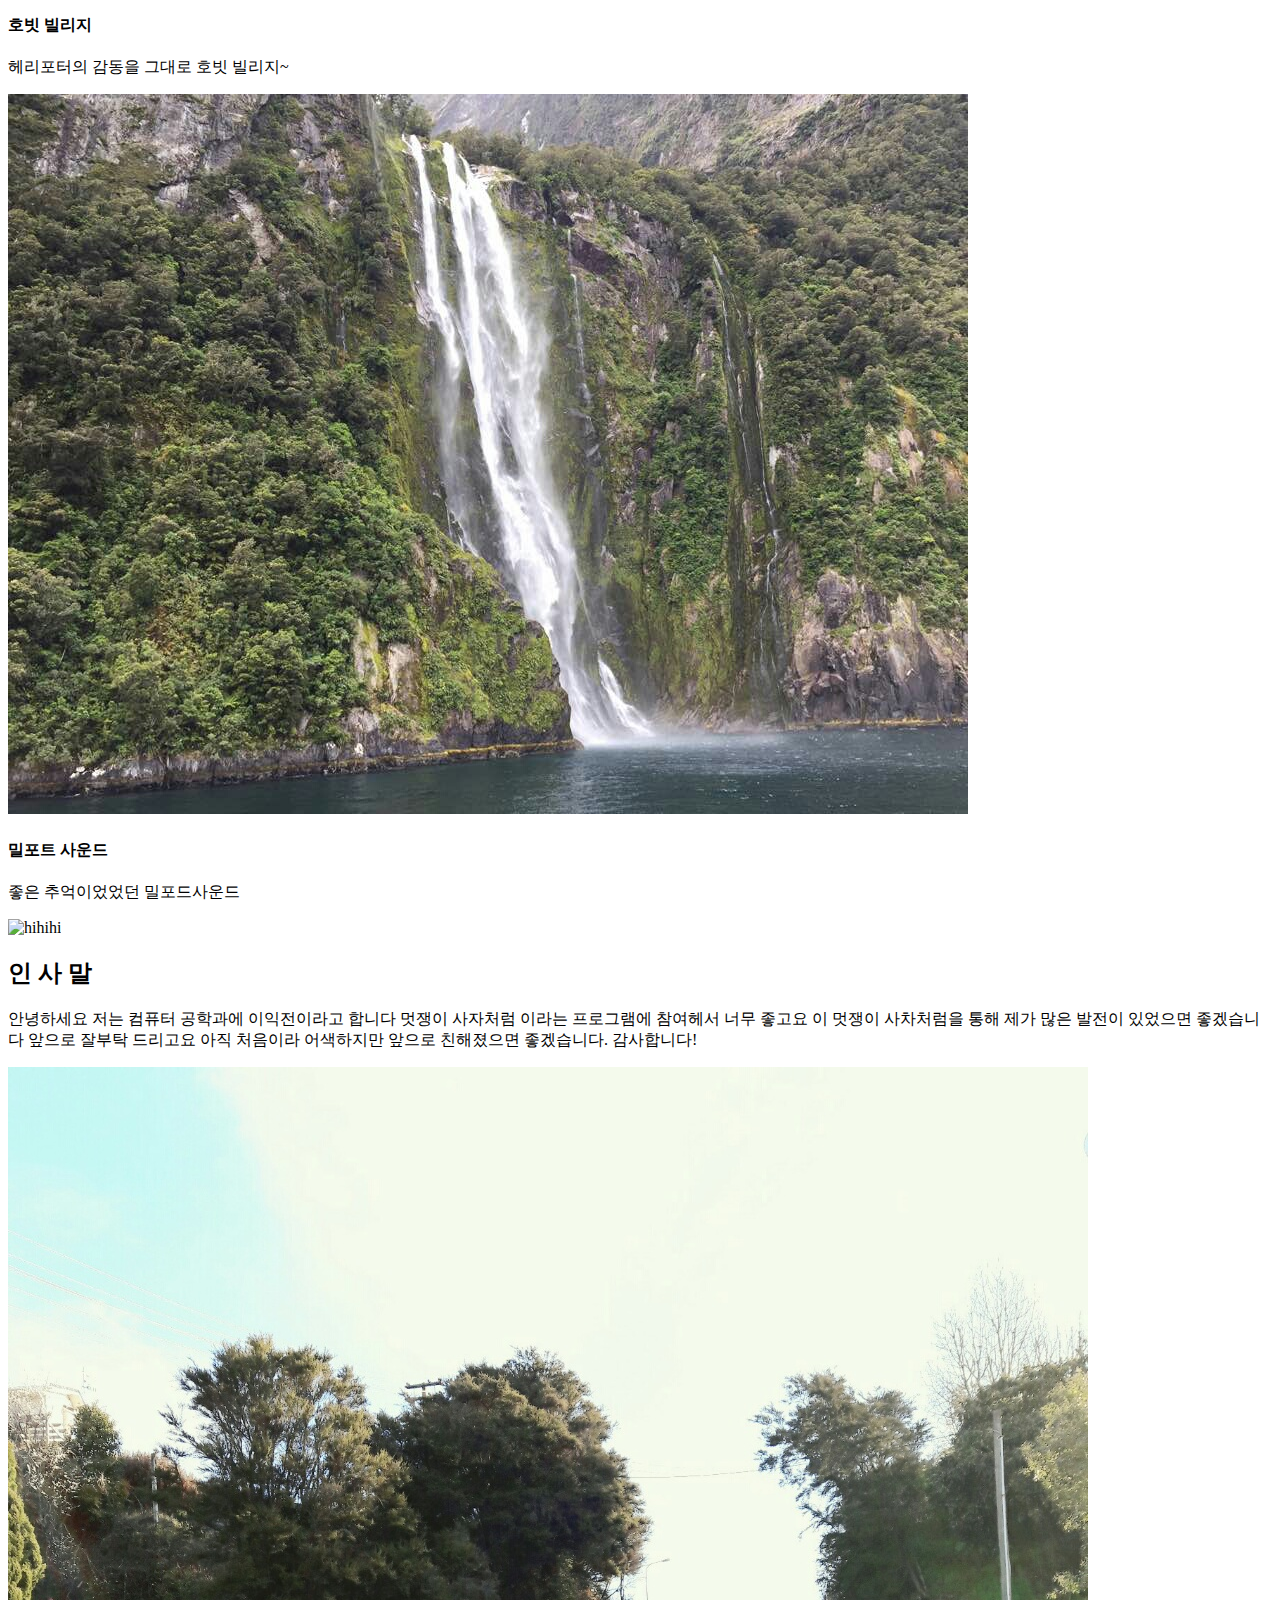
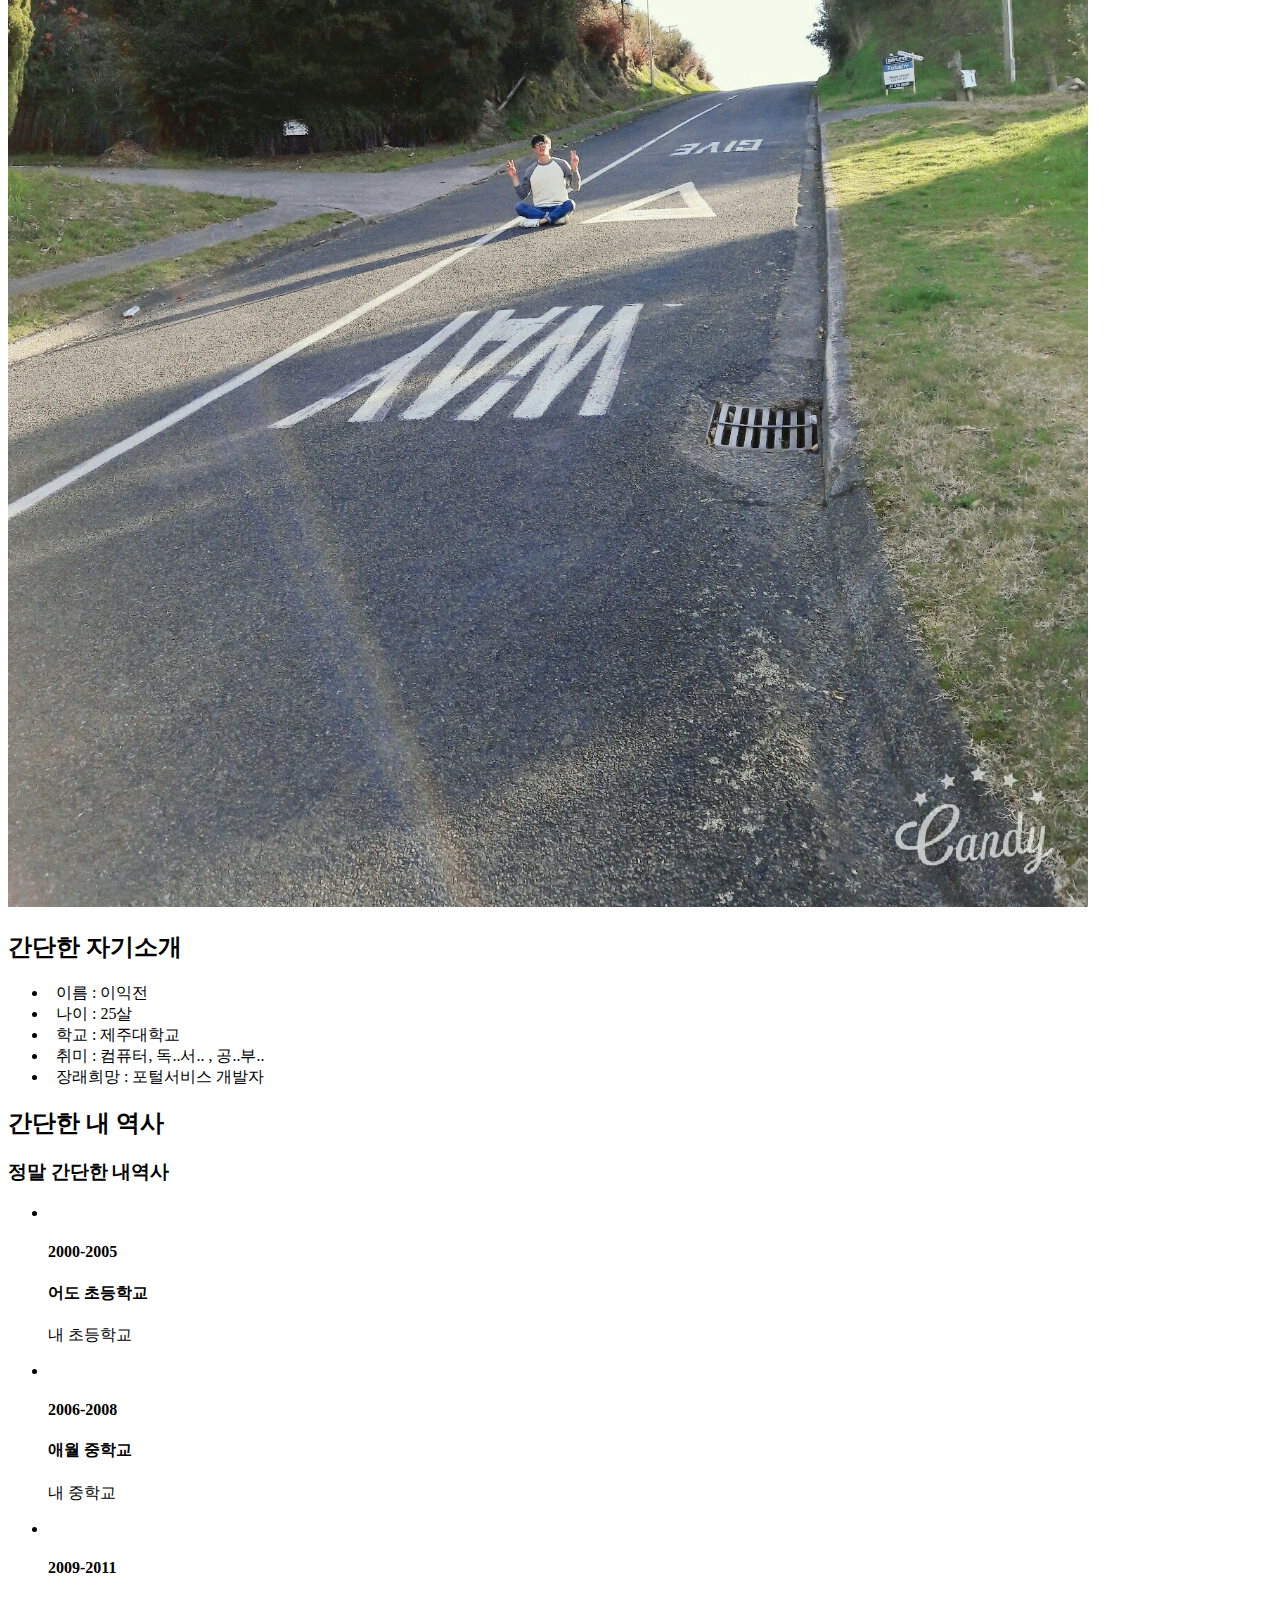
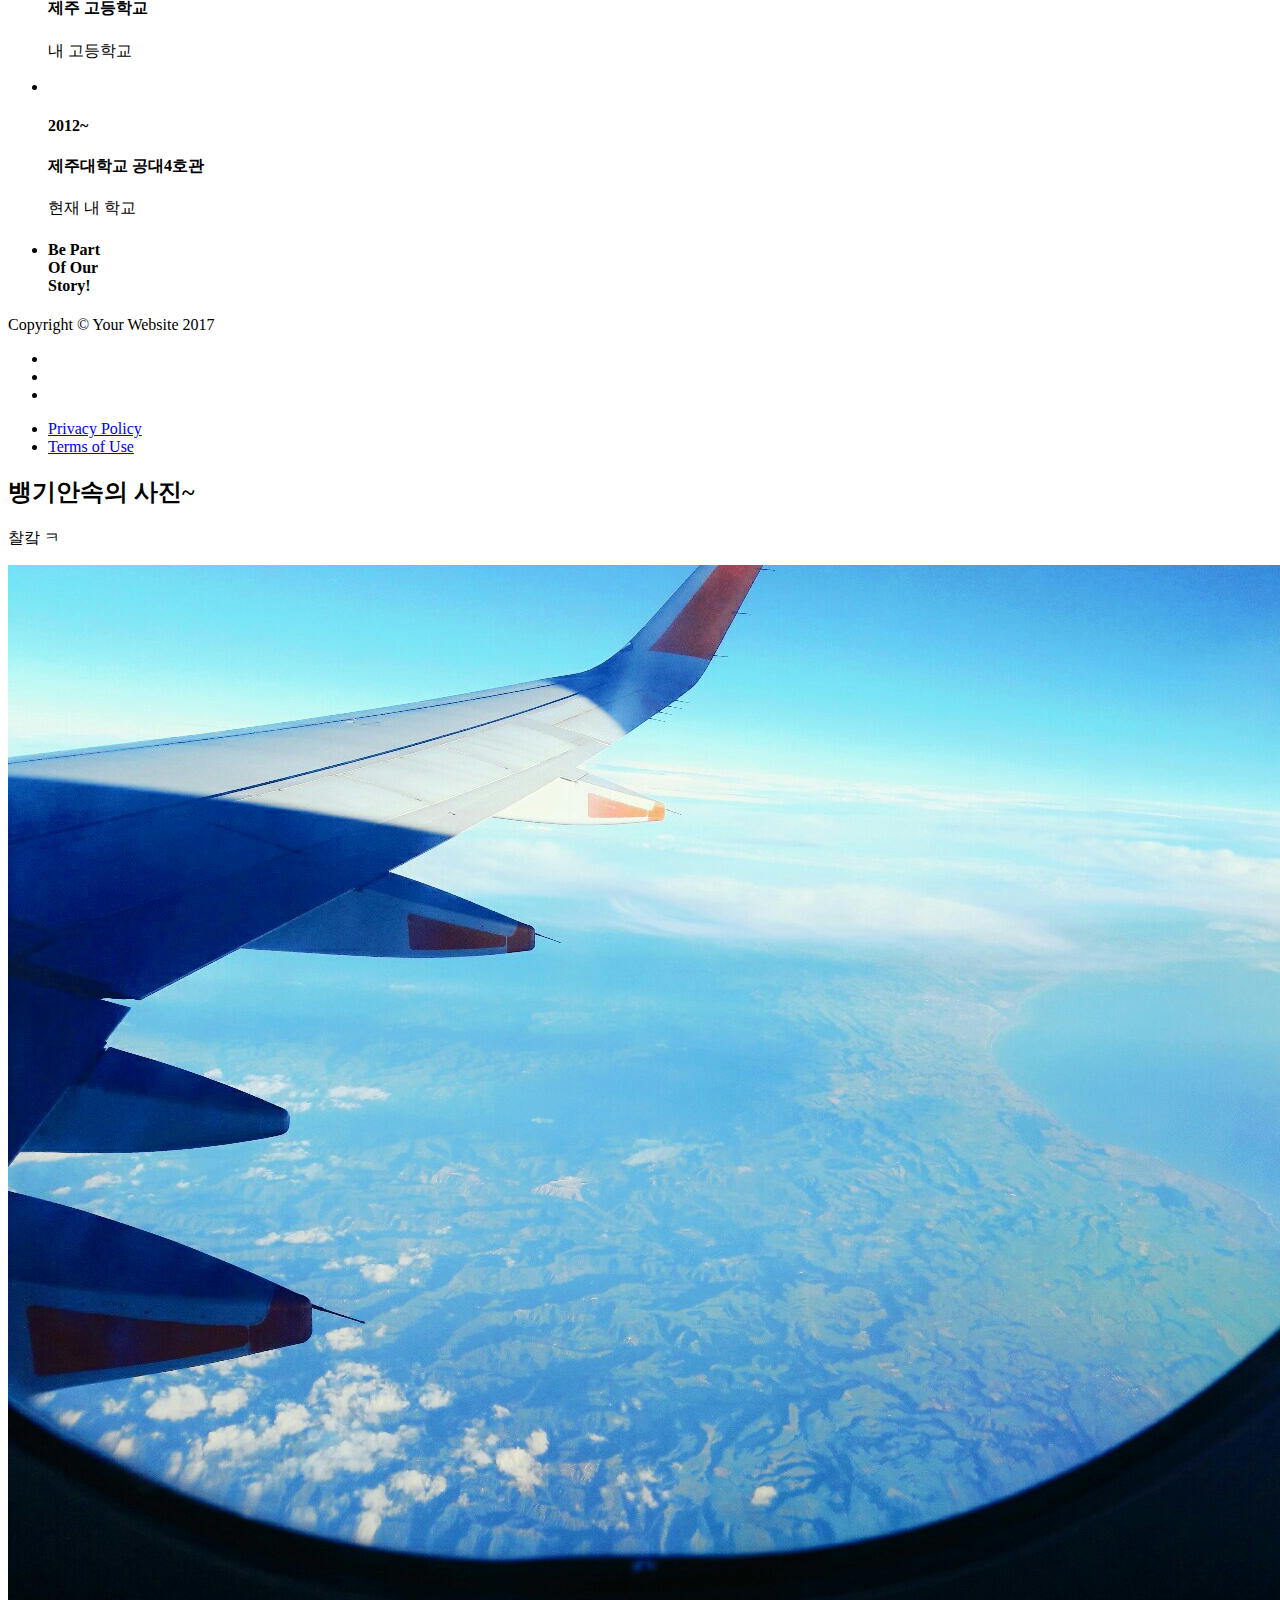
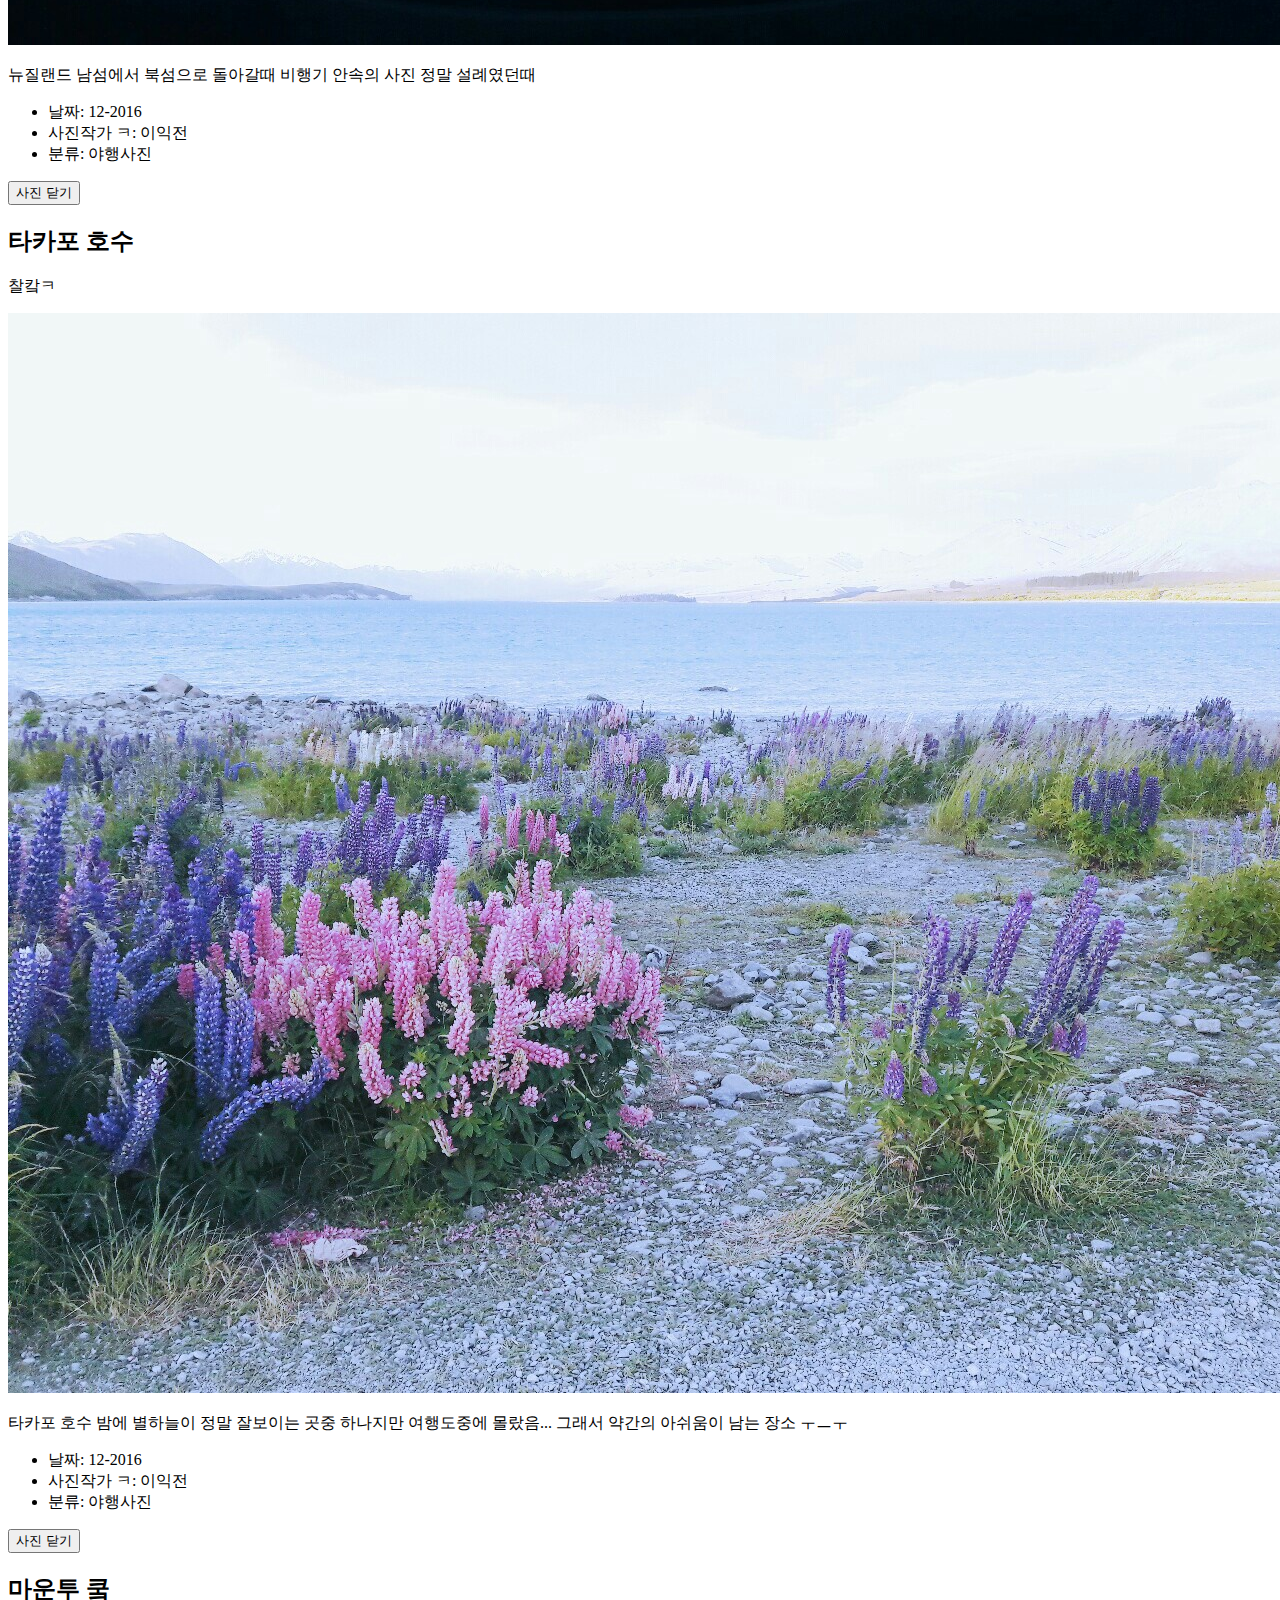
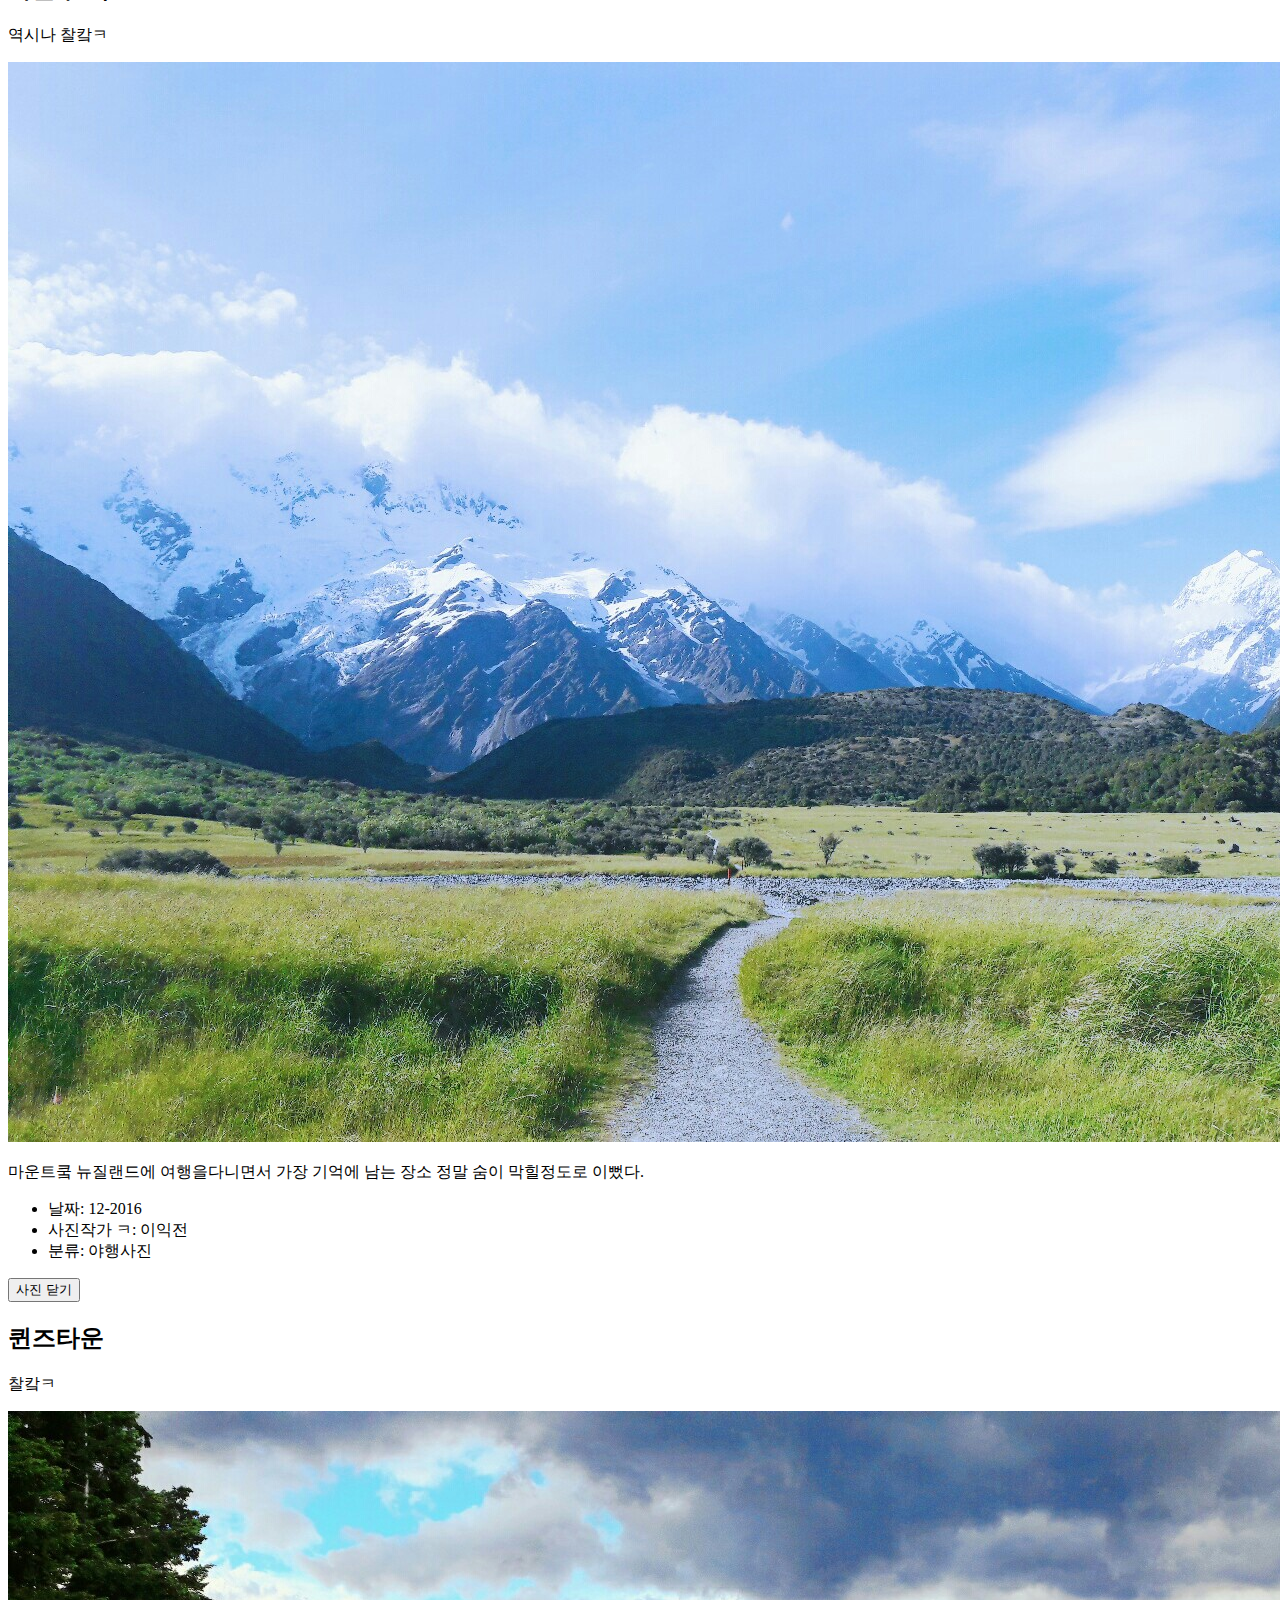
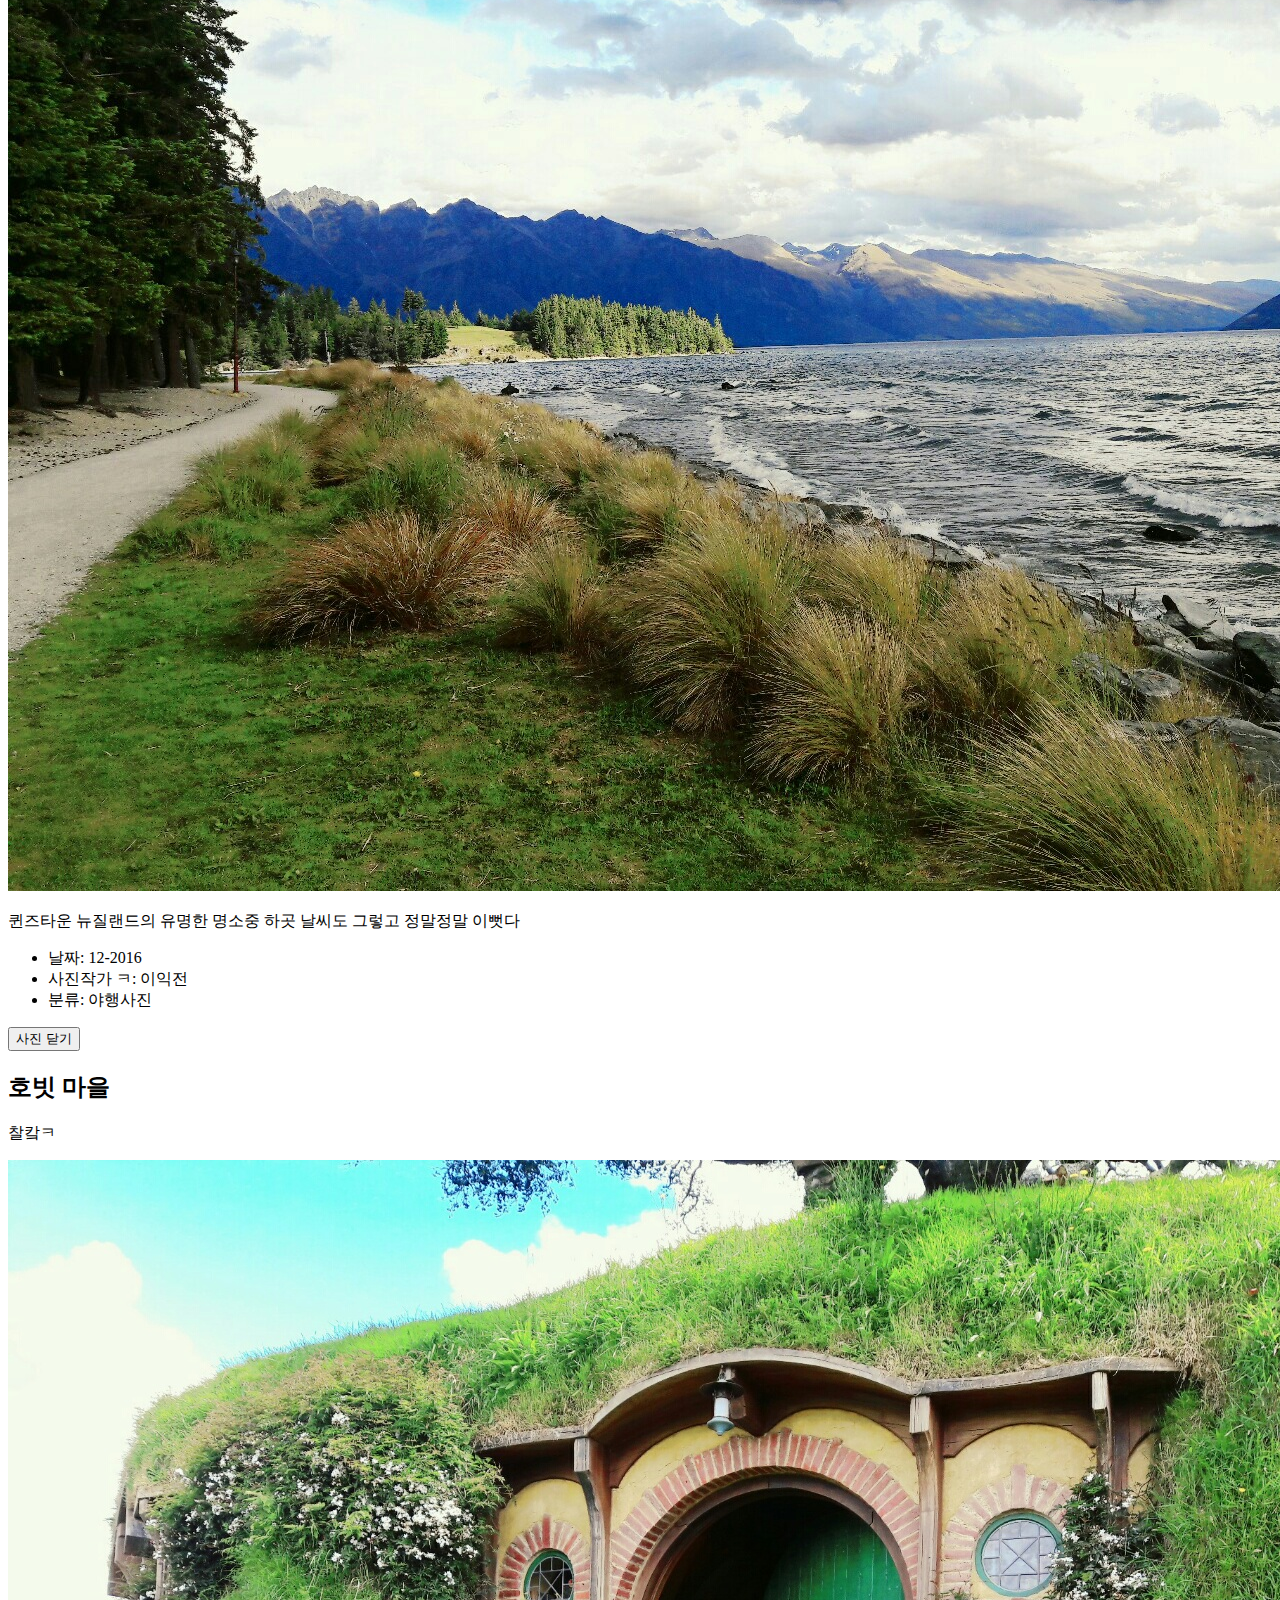
==== commit 52a0b12e: "add history" ====
--- a/index.html
+++ b/index.html
@@ -282,8 +282,8 @@
         <div class="container">
             <div class="row">
                 <div class="col-lg-12 text-center">
-                    <h2 class="section-heading">About</h2>
-                    <h3 class="section-subheading text-muted">Lorem ipsum dolor sit amet consectetur.</h3>
+                    <h2 class="section-heading">간단한 내 역사</h2>
+                    <h3 class="section-subheading text-muted">정말 간단한 내역사</h3>
                 </div>
             </div>
             <div class="row">
@@ -291,57 +291,57 @@
                     <ul class="timeline">
                         <li>
                             <div class="timeline-image">
-                                <img class="rounded-circle img-fluid" src="img/about/1.jpg" alt="">
+                                <img class="rounded-circle img-fluid" src="http://mblogthumb1.phinf.naver.net/20140630_260/nana8897_1404102501910vPq5W_JPEG/20140628_130529.jpg?type=w2" alt="">
+                            </div>
+                            <div class="timeline-panel">
+                                <div class="timeline-heading">
+                                    <h4>2000-2005</h4>
+                                    <h4 class="subheading">어도 초등학교</h4>
+                                </div>
+                                <div class="timeline-body">
+                                    <p class="text-muted">내 초등학교</p>
+                                </div>
+                            </div>
+                        </li>
+                        <li class="timeline-inverted">
+                            <div class="timeline-image">
+                                <img class="rounded-circle img-fluid" src="http://doopedia.co.kr/_upload/comm/travelkorea/200609/16/800_1158402634937.jpg" alt="">
+                            </div>
+                            <div class="timeline-panel">
+                                <div class="timeline-heading">
+                                    <h4>2006-2008</h4>
+                                    <h4 class="subheading">애월 중학교</h4>
+                                </div>
+                                <div class="timeline-body">
+                                    <p class="text-muted">내 중학교</p>
+                                </div>
+                            </div>
+                        </li>
+                        <li>
+                            <div class="timeline-image">
+                                <img class="rounded-circle img-fluid" src="http://ph.jejusori.net/news/photo/201111/106702_116285_4149.jpg" alt="">
                             </div>
                             <div class="timeline-panel">
                                 <div class="timeline-heading">
                                     <h4>2009-2011</h4>
-                                    <h4 class="subheading">Our Humble Beginnings</h4>
+                                    <h4 class="subheading">제주 고등학교</h4>
                                 </div>
                                 <div class="timeline-body">
-                                    <p class="text-muted">Lorem ipsum dolor sit amet, consectetur adipisicing elit. Sunt ut voluptatum eius sapiente, totam reiciendis temporibus qui quibusdam, recusandae sit vero unde, sed, incidunt et ea quo dolore laudantium consectetur!</p>
+                                    <p class="text-muted">내 고등학교</p>
                                 </div>
                             </div>
                         </li>
                         <li class="timeline-inverted">
                             <div class="timeline-image">
-                                <img class="rounded-circle img-fluid" src="img/about/2.jpg" alt="">
+                                <img class="rounded-circle img-fluid" src="https://scontent.cdninstagram.com/t51.2885-15/e35/10617132_892931800795845_706206998_n.jpg?ig_cache_key=MTA4MTAwODE0NDE1NDM5MTYxMg%3D%3D.2" alt="">
                             </div>
                             <div class="timeline-panel">
                                 <div class="timeline-heading">
-                                    <h4>March 2011</h4>
-                                    <h4 class="subheading">An Agency is Born</h4>
+                                    <h4>2012~</h4>
+                                    <h4 class="subheading">제주대학교 공대4호관</h4>
                                 </div>
                                 <div class="timeline-body">
-                                    <p class="text-muted">Lorem ipsum dolor sit amet, consectetur adipisicing elit. Sunt ut voluptatum eius sapiente, totam reiciendis temporibus qui quibusdam, recusandae sit vero unde, sed, incidunt et ea quo dolore laudantium consectetur!</p>
-                                </div>
-                            </div>
-                        </li>
-                        <li>
-                            <div class="timeline-image">
-                                <img class="rounded-circle img-fluid" src="img/about/3.jpg" alt="">
-                            </div>
-                            <div class="timeline-panel">
-                                <div class="timeline-heading">
-                                    <h4>December 2012</h4>
-                                    <h4 class="subheading">Transition to Full Service</h4>
-                                </div>
-                                <div class="timeline-body">
-                                    <p class="text-muted">Lorem ipsum dolor sit amet, consectetur adipisicing elit. Sunt ut voluptatum eius sapiente, totam reiciendis temporibus qui quibusdam, recusandae sit vero unde, sed, incidunt et ea quo dolore laudantium consectetur!</p>
-                                </div>
-                            </div>
-                        </li>
-                        <li class="timeline-inverted">
-                            <div class="timeline-image">
-                                <img class="rounded-circle img-fluid" src="img/about/4.jpg" alt="">
-                            </div>
-                            <div class="timeline-panel">
-                                <div class="timeline-heading">
-                                    <h4>July 2014</h4>
-                                    <h4 class="subheading">Phase Two Expansion</h4>
-                                </div>
-                                <div class="timeline-body">
-                                    <p class="text-muted">Lorem ipsum dolor sit amet, consectetur adipisicing elit. Sunt ut voluptatum eius sapiente, totam reiciendis temporibus qui quibusdam, recusandae sit vero unde, sed, incidunt et ea quo dolore laudantium consectetur!</p>
+                                    <p class="text-muted">현재 내 학교 </p>
                                 </div>
                             </div>
                         </li>
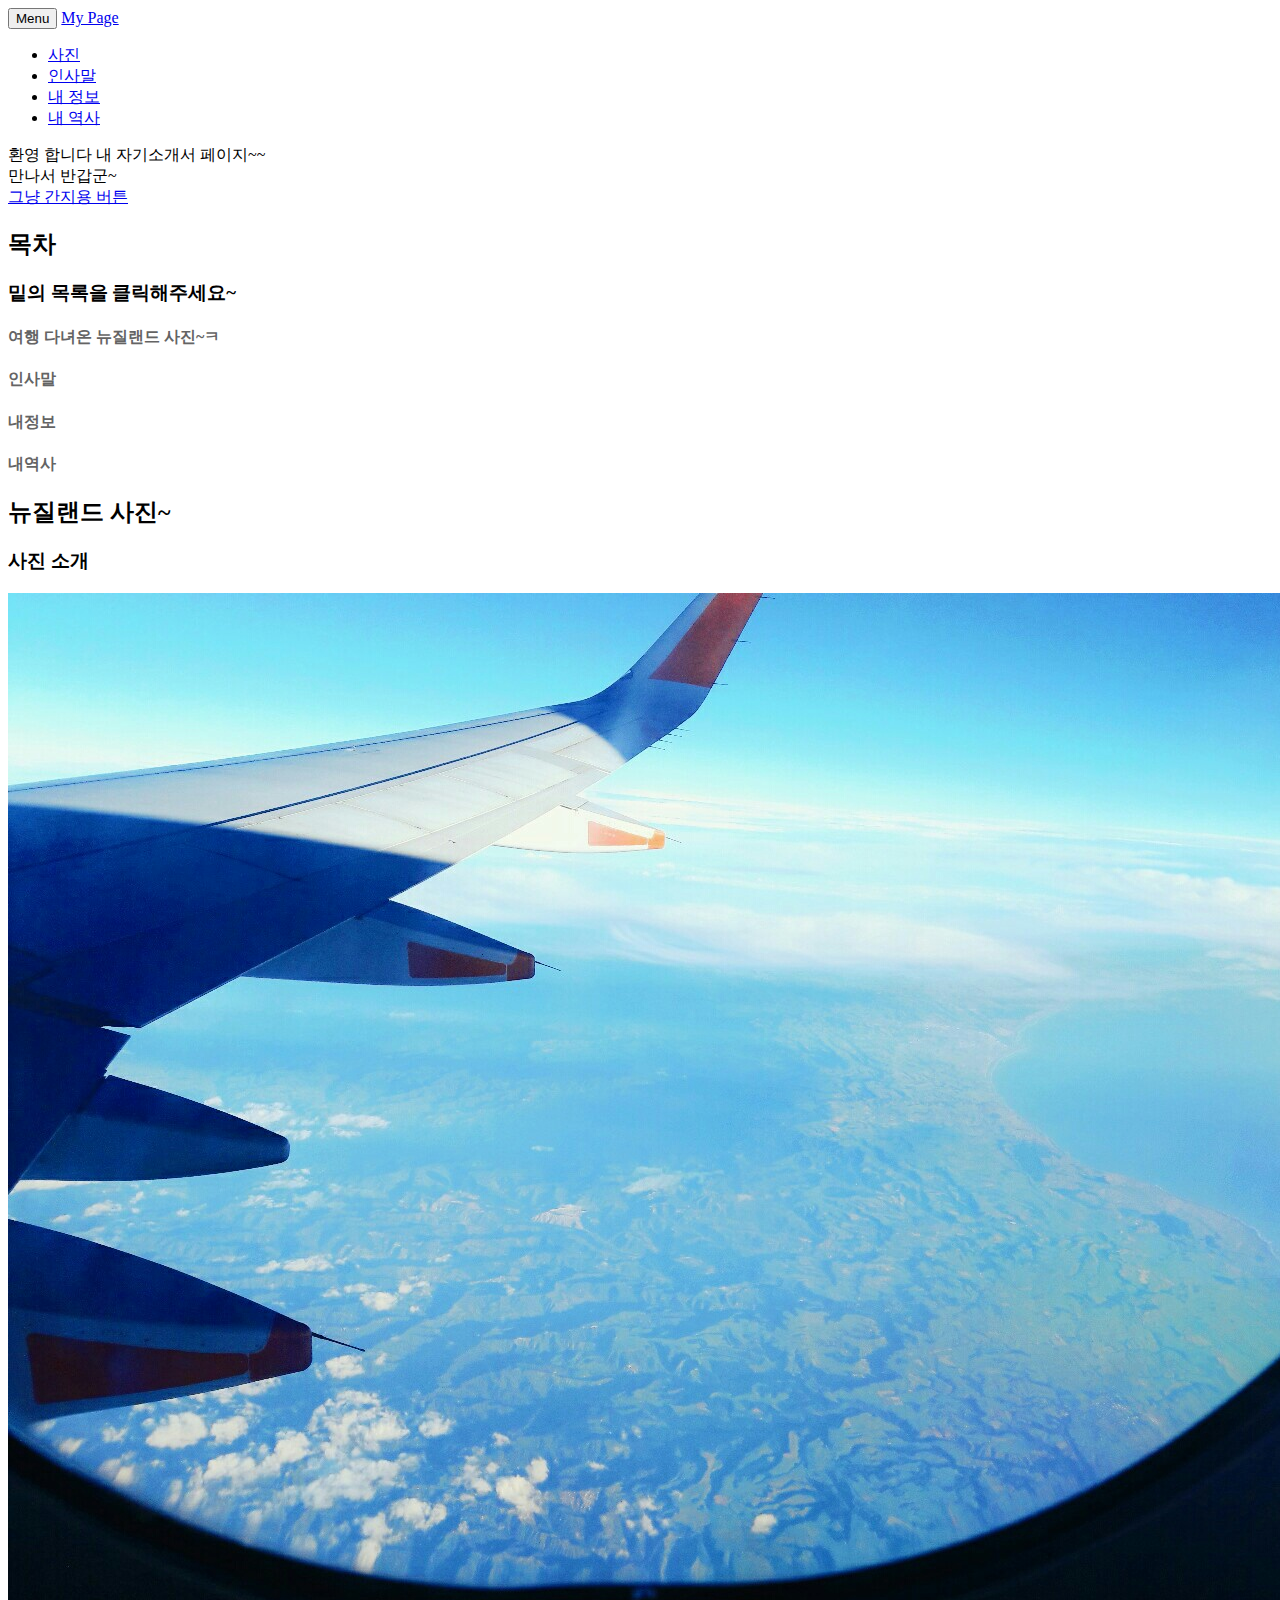
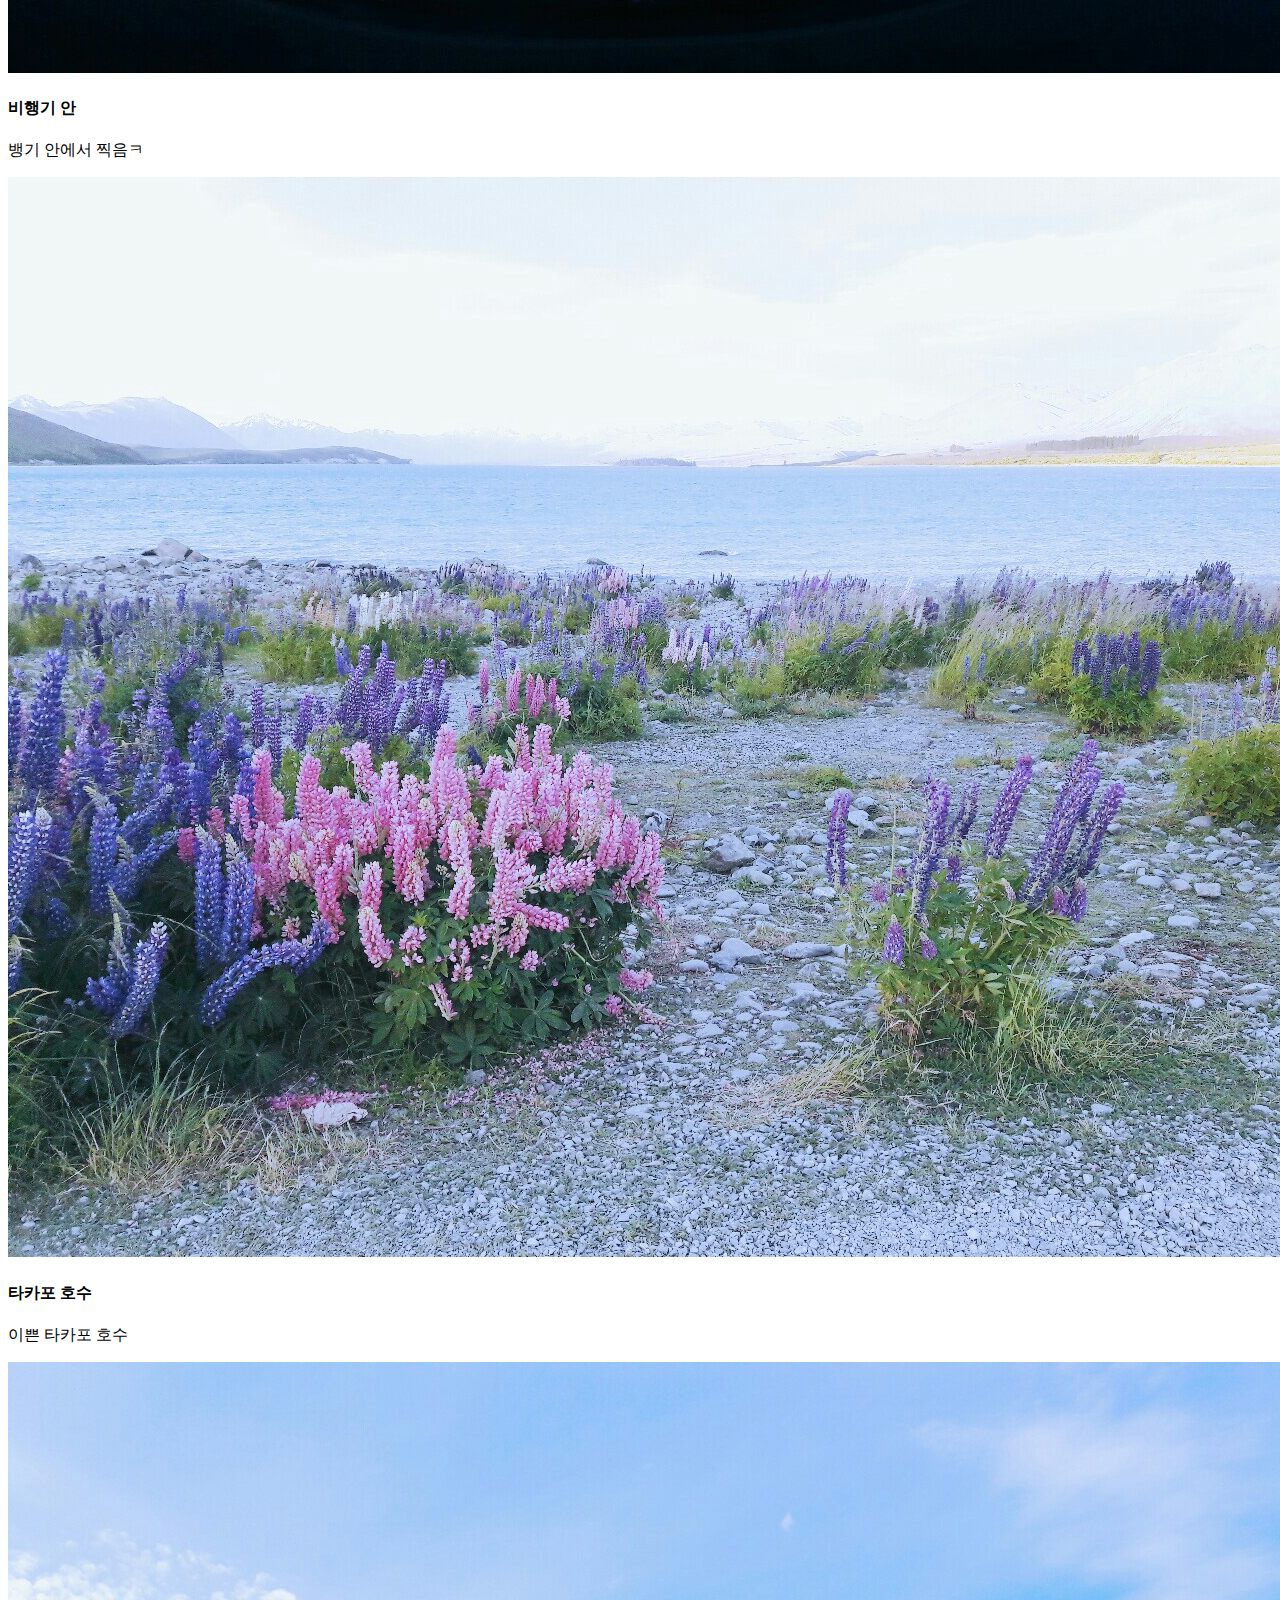
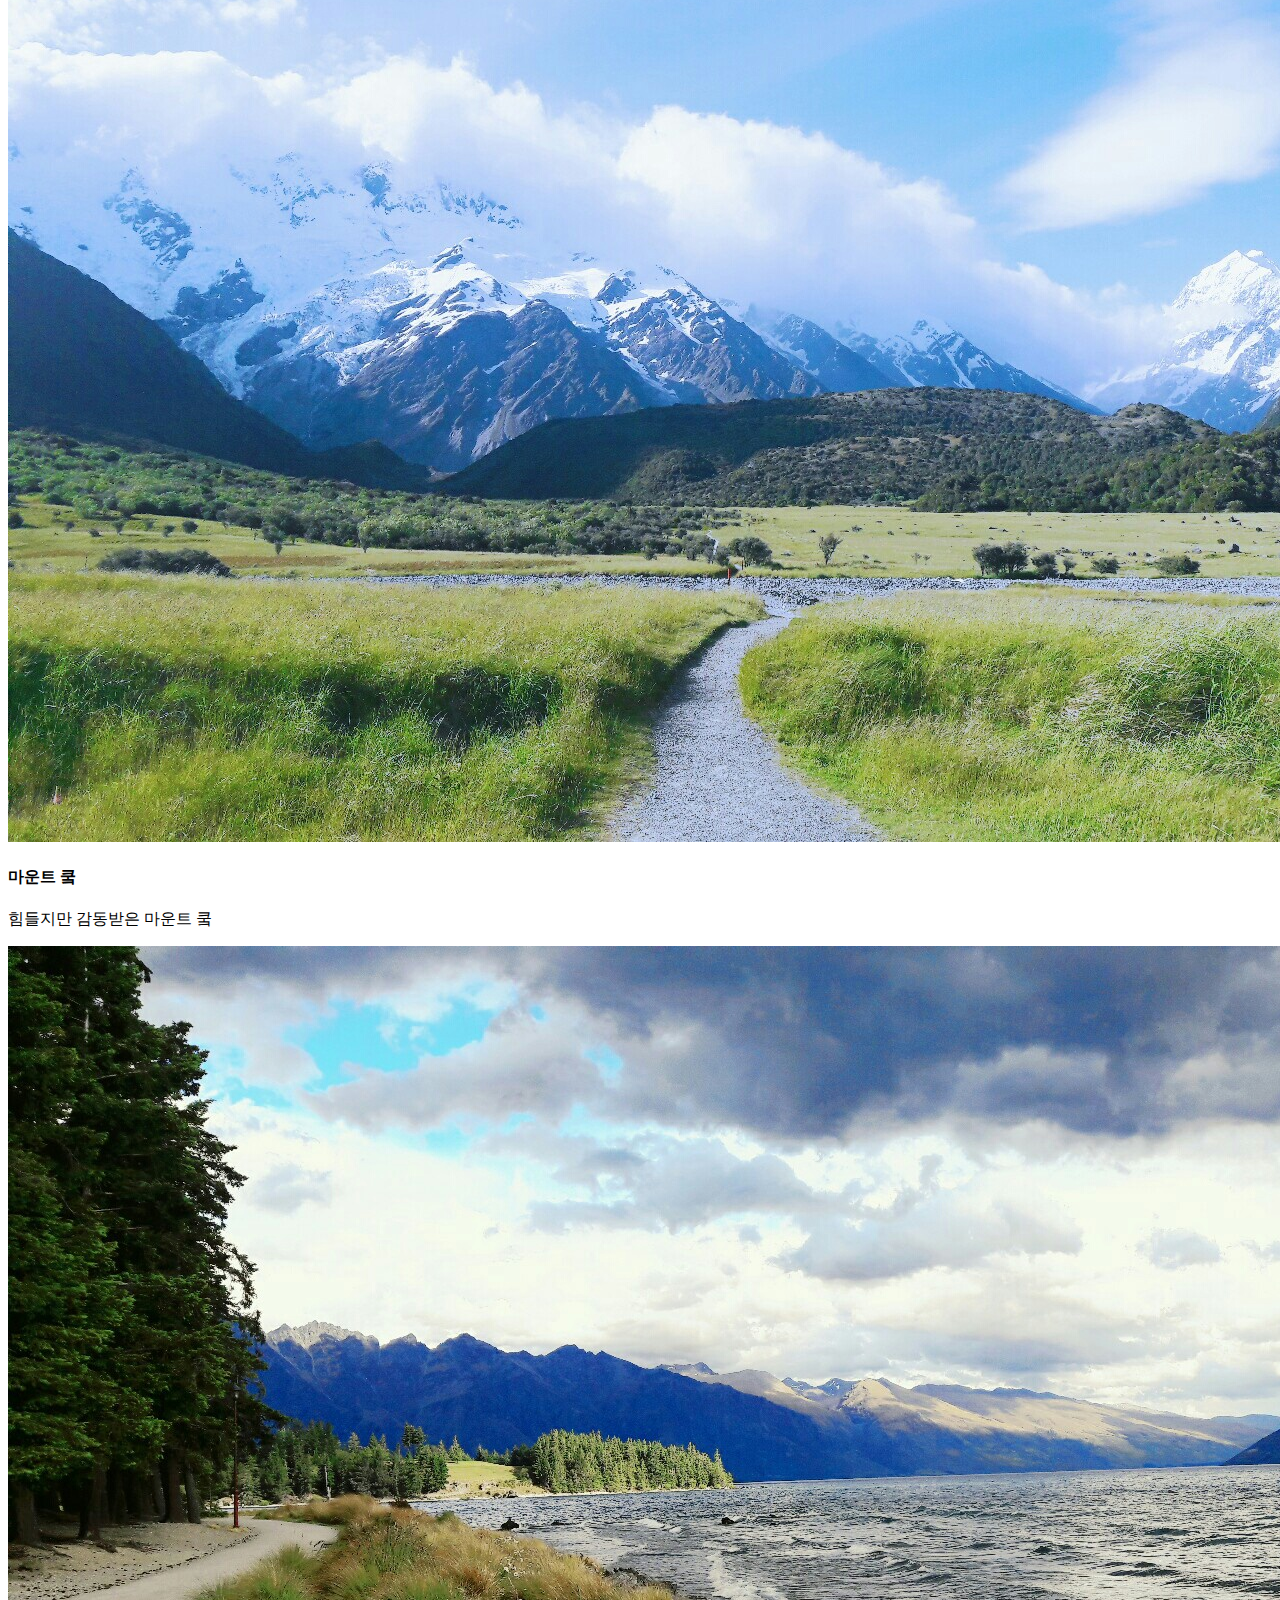
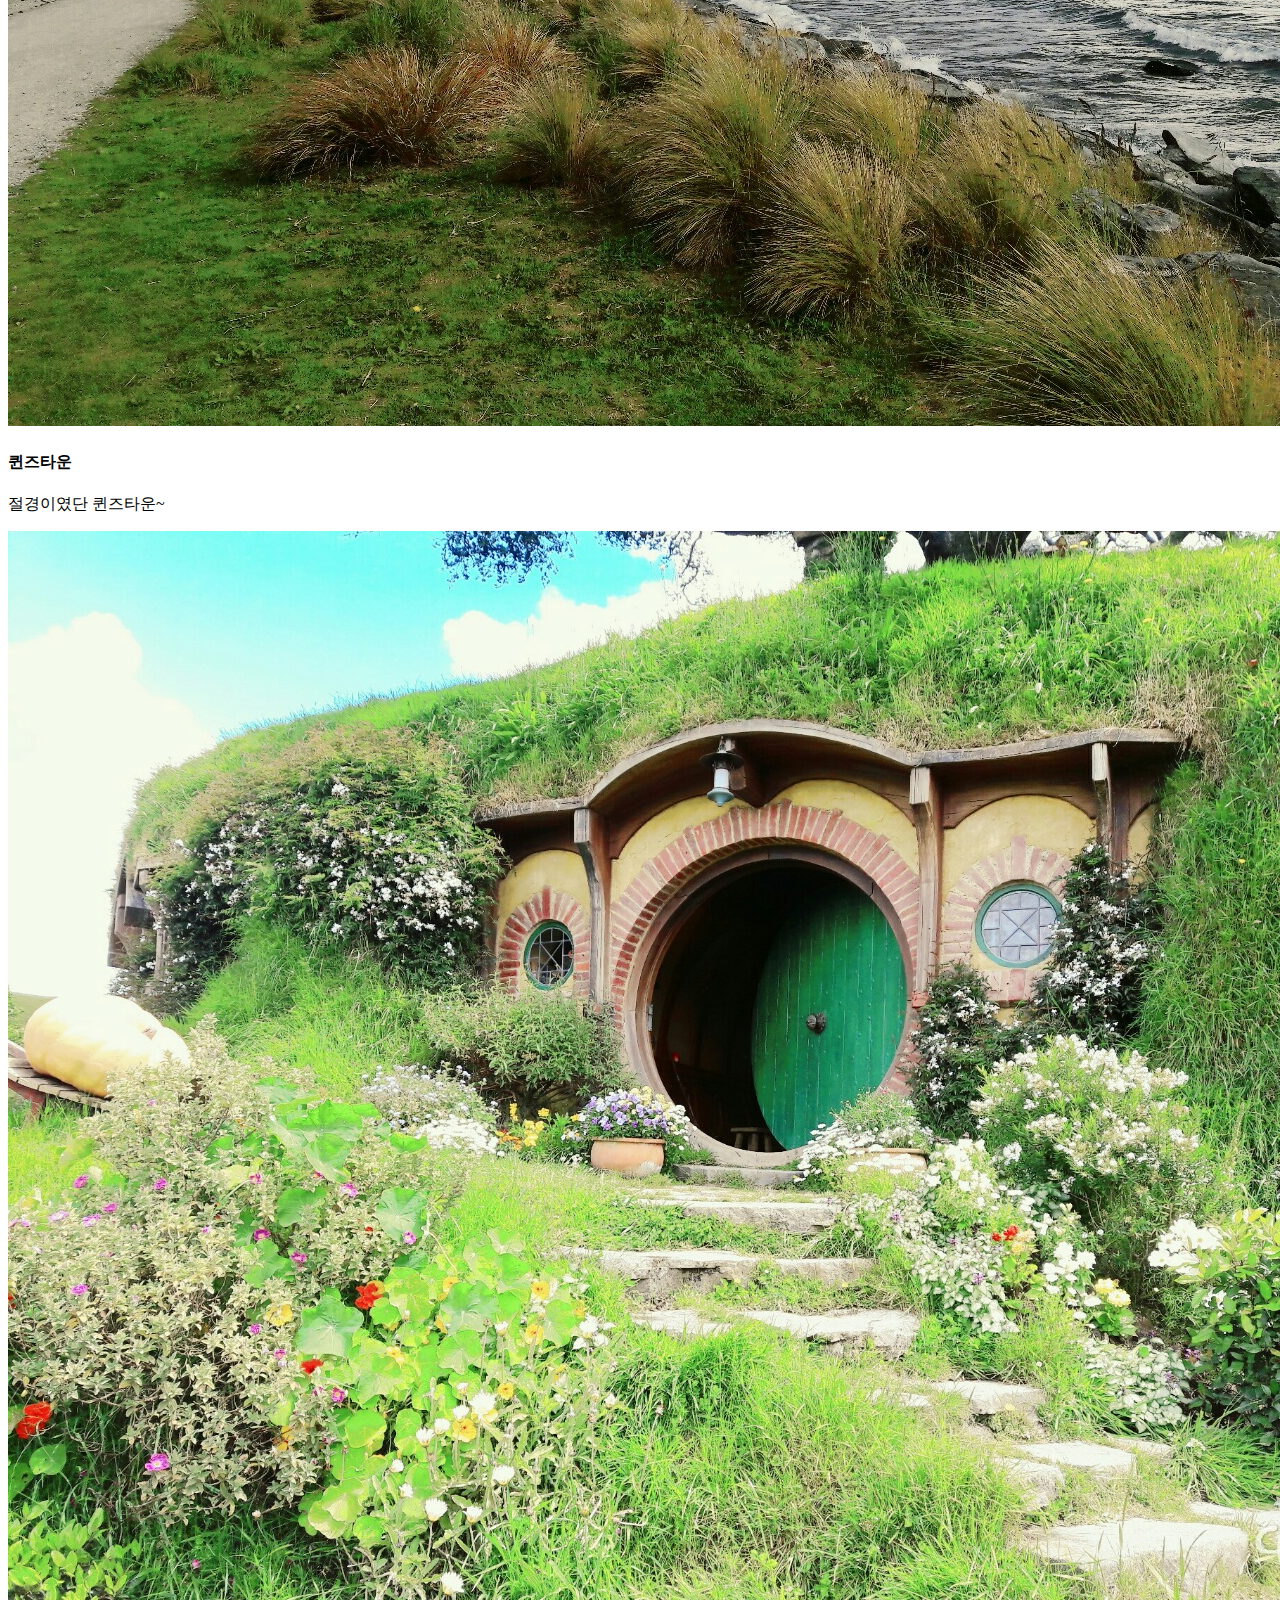
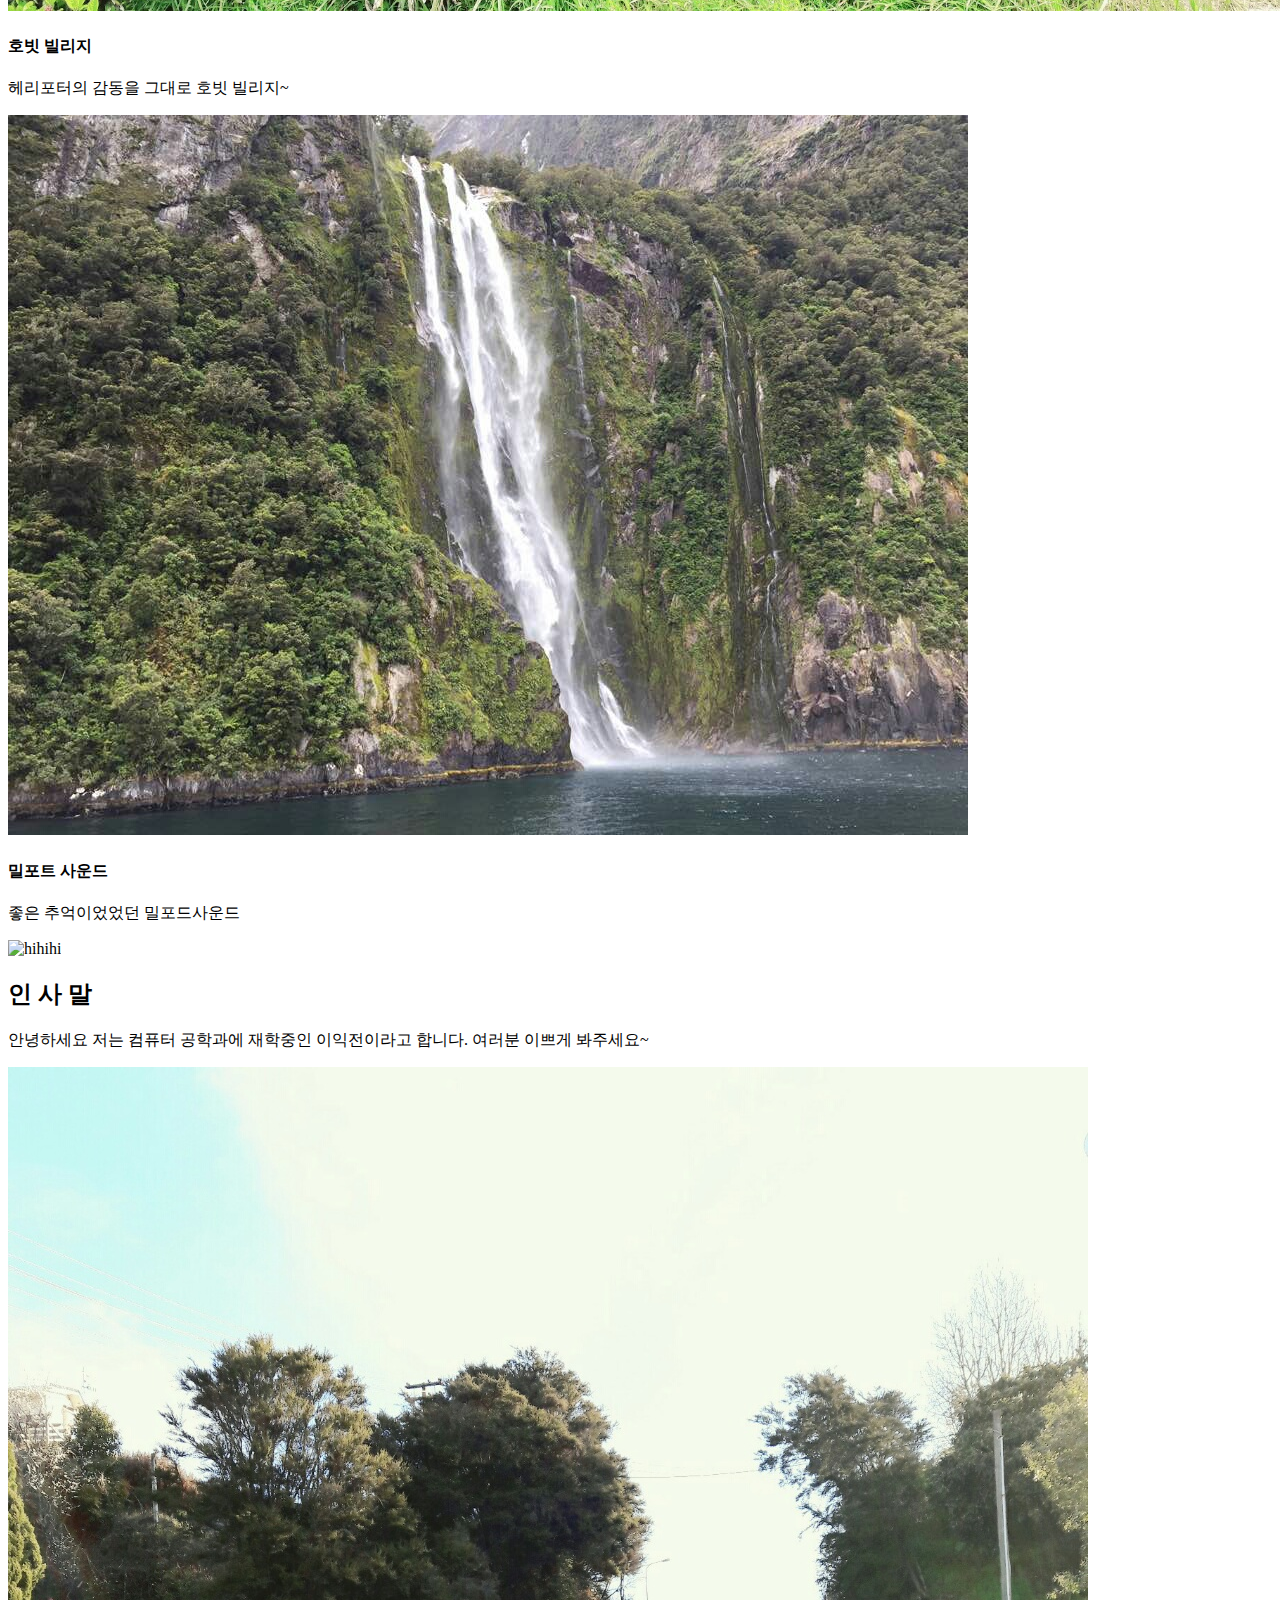
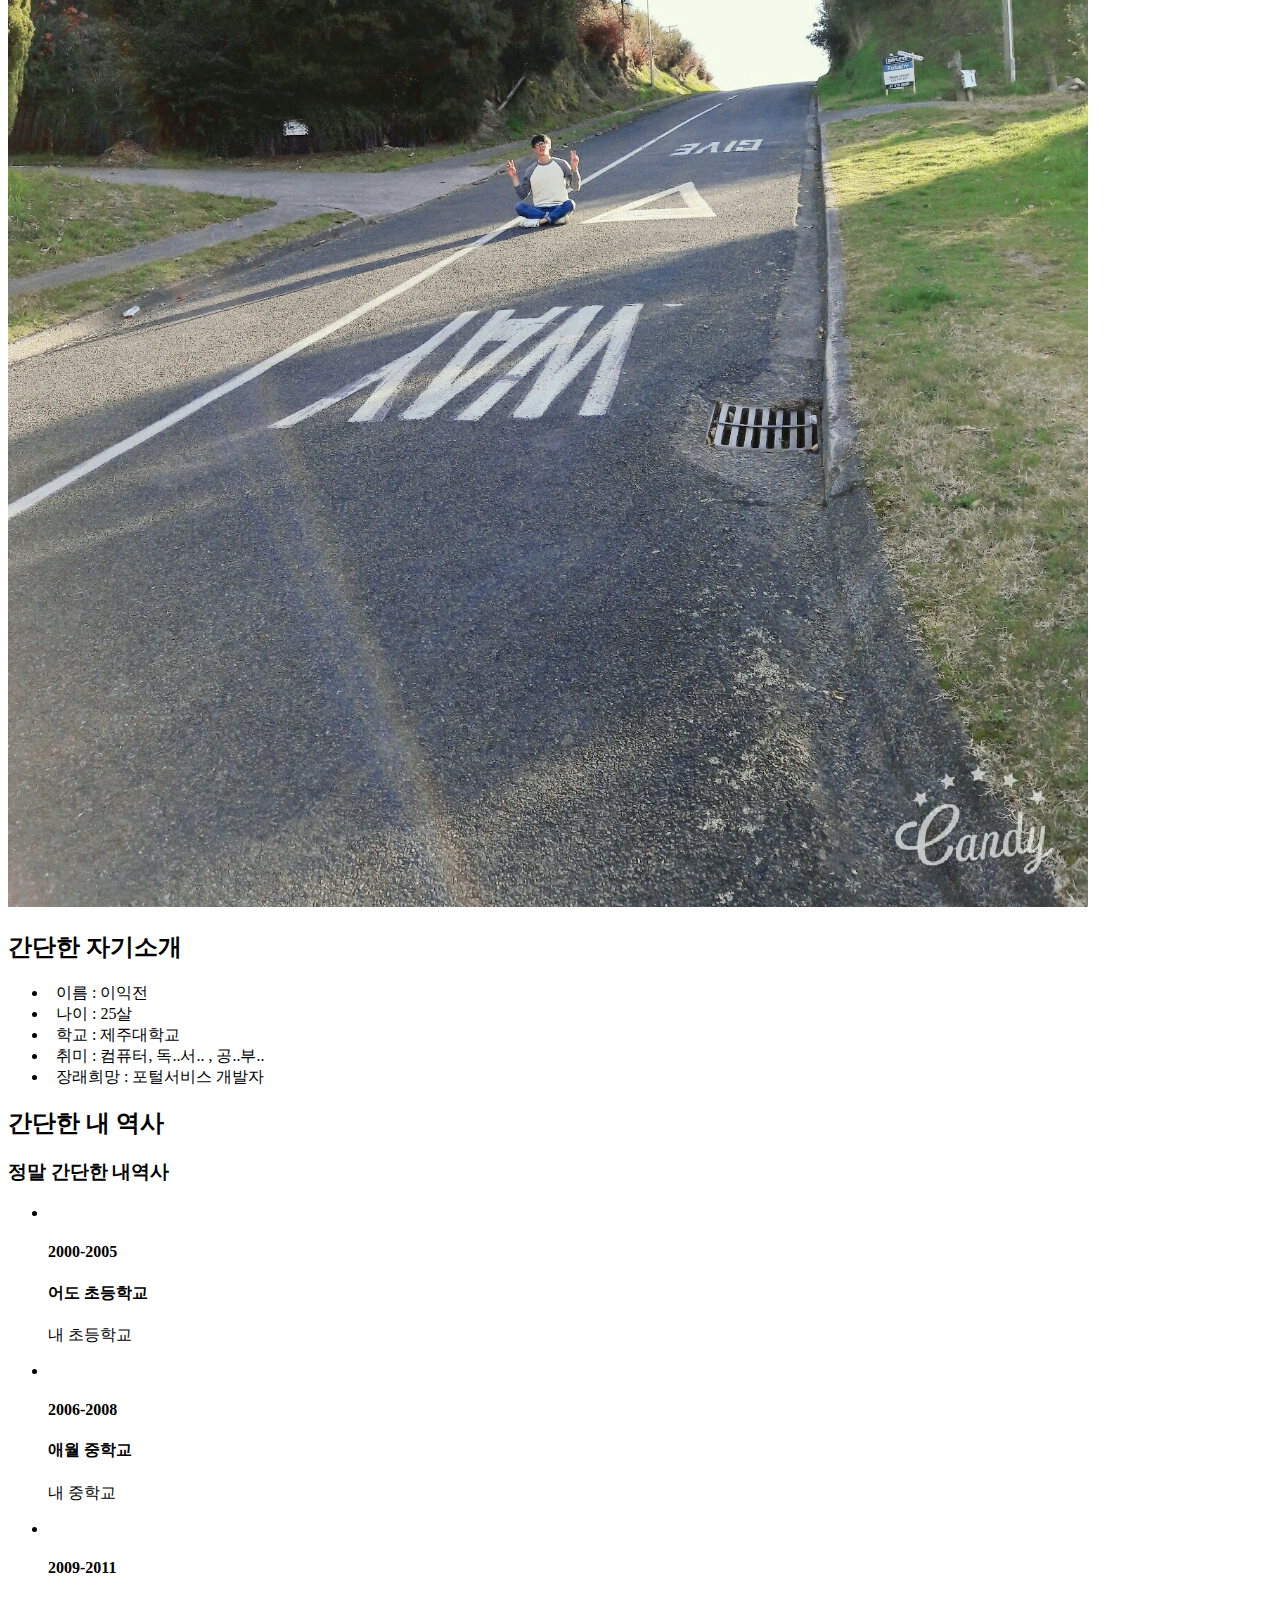
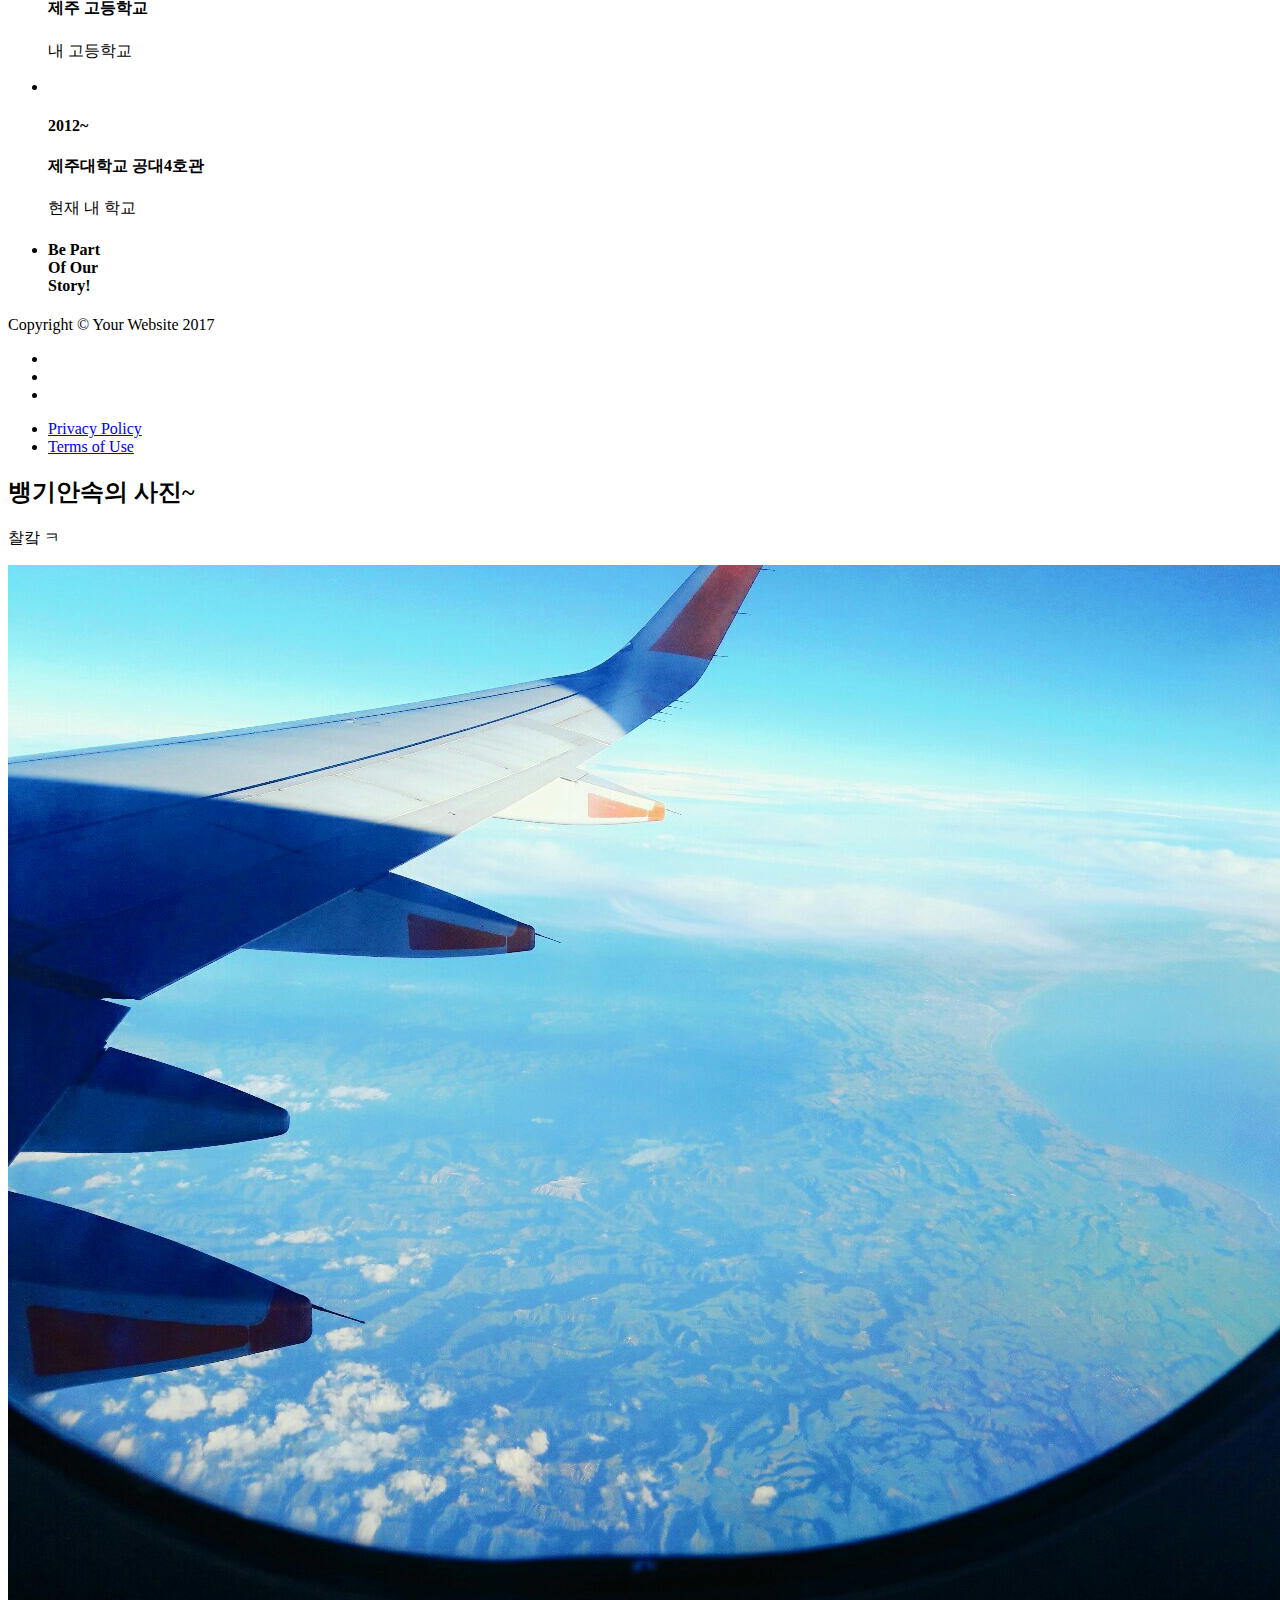
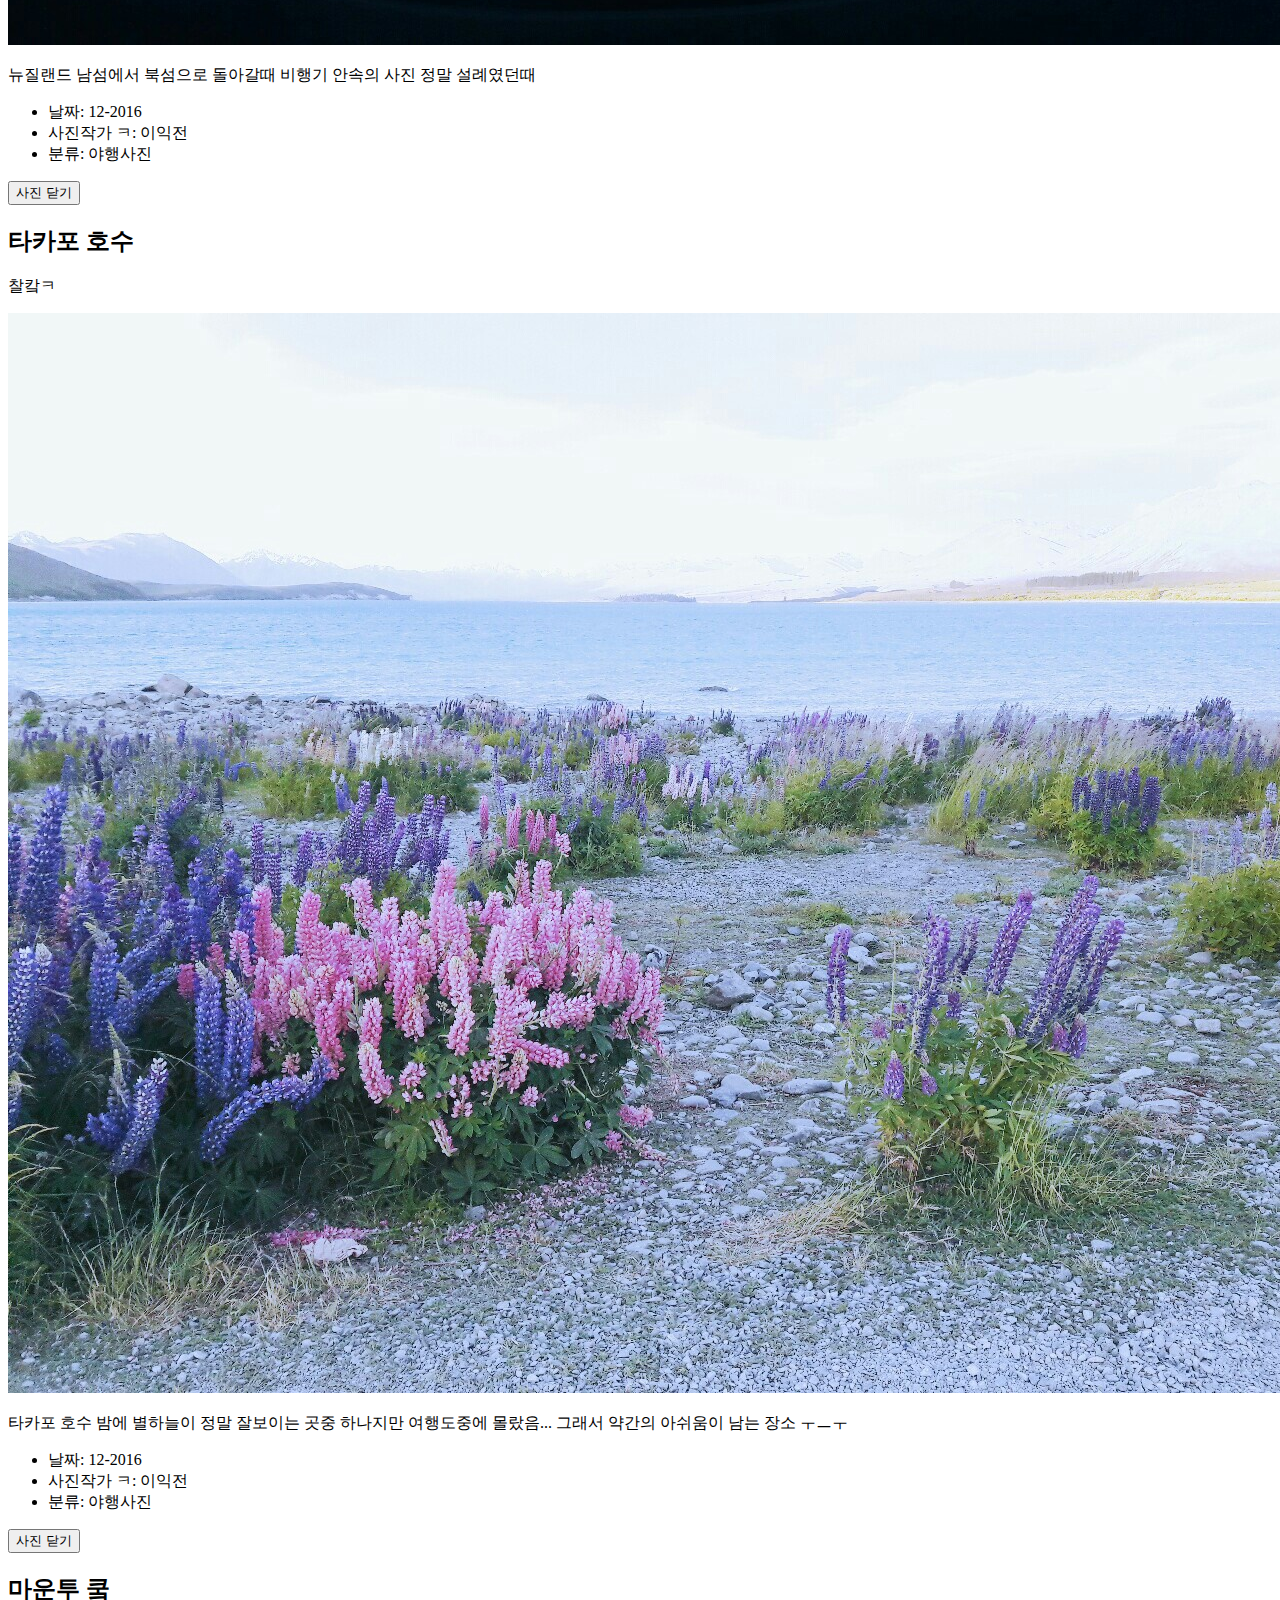
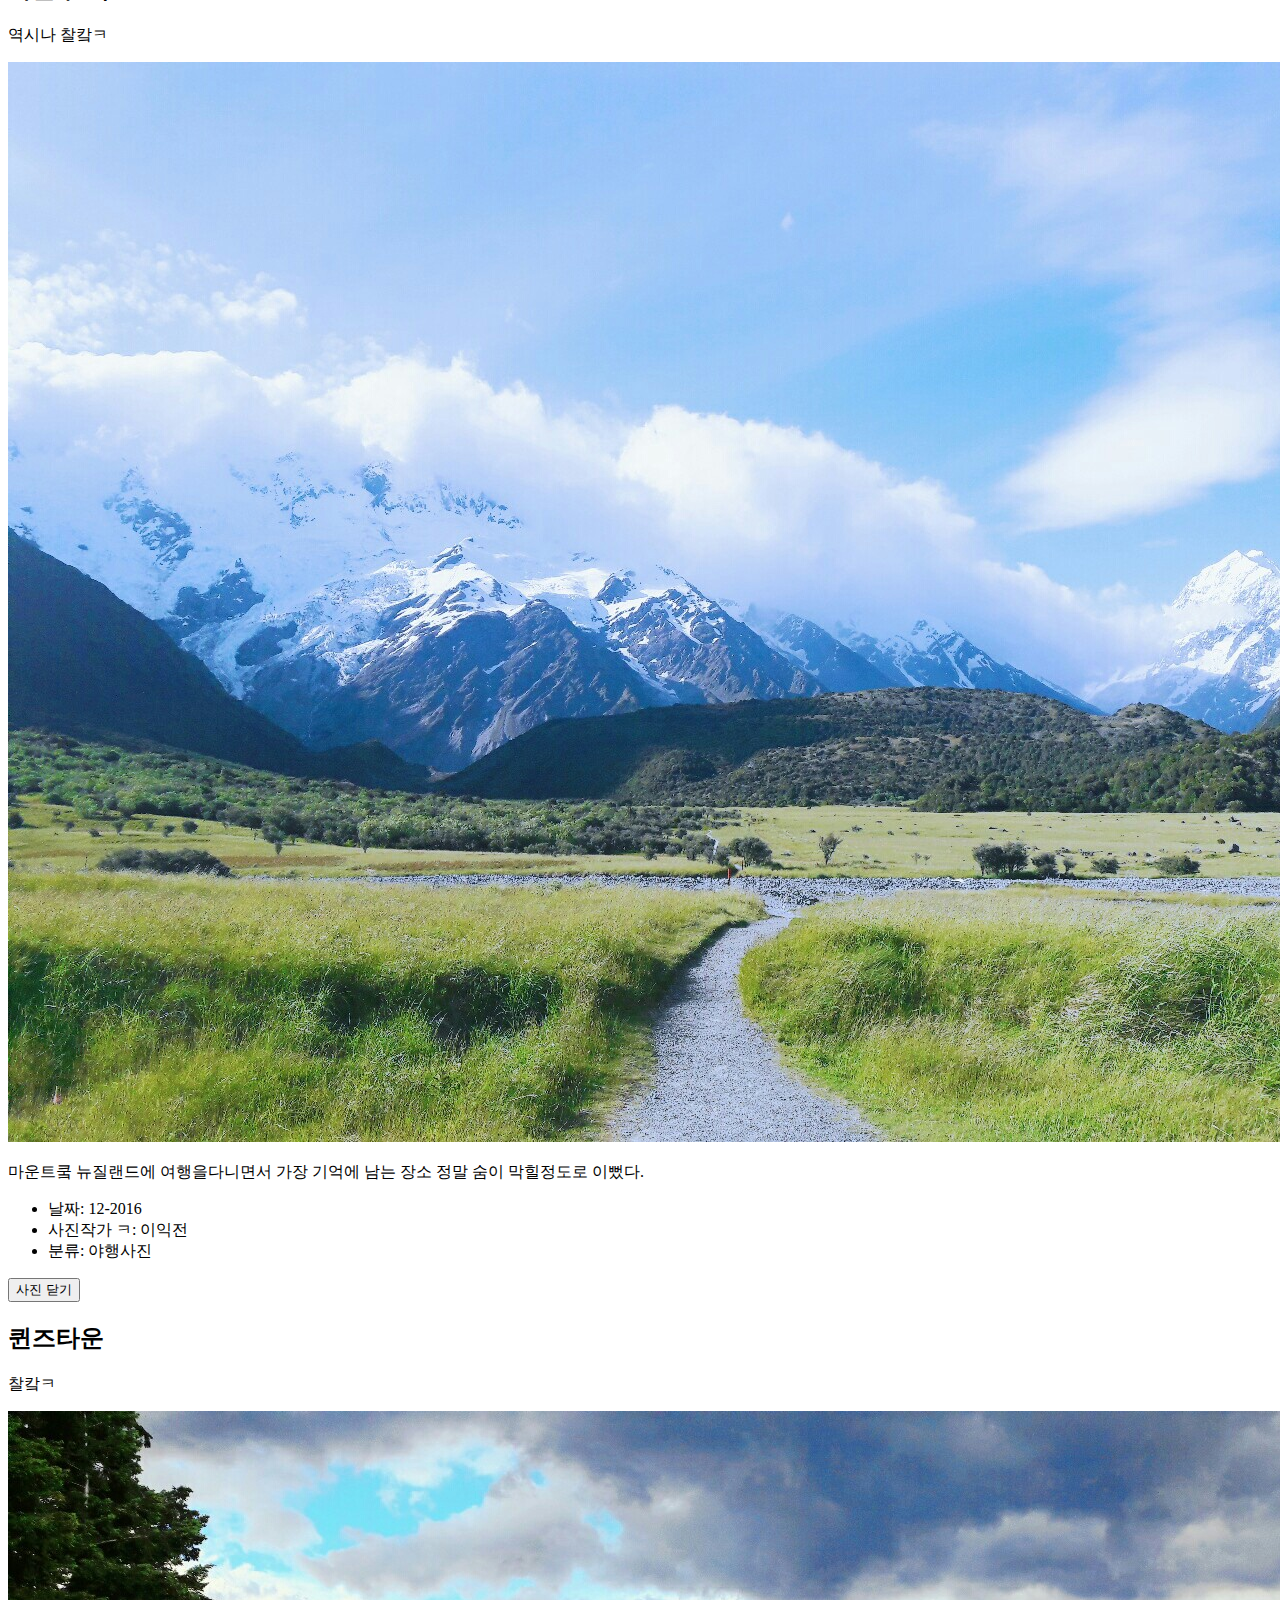
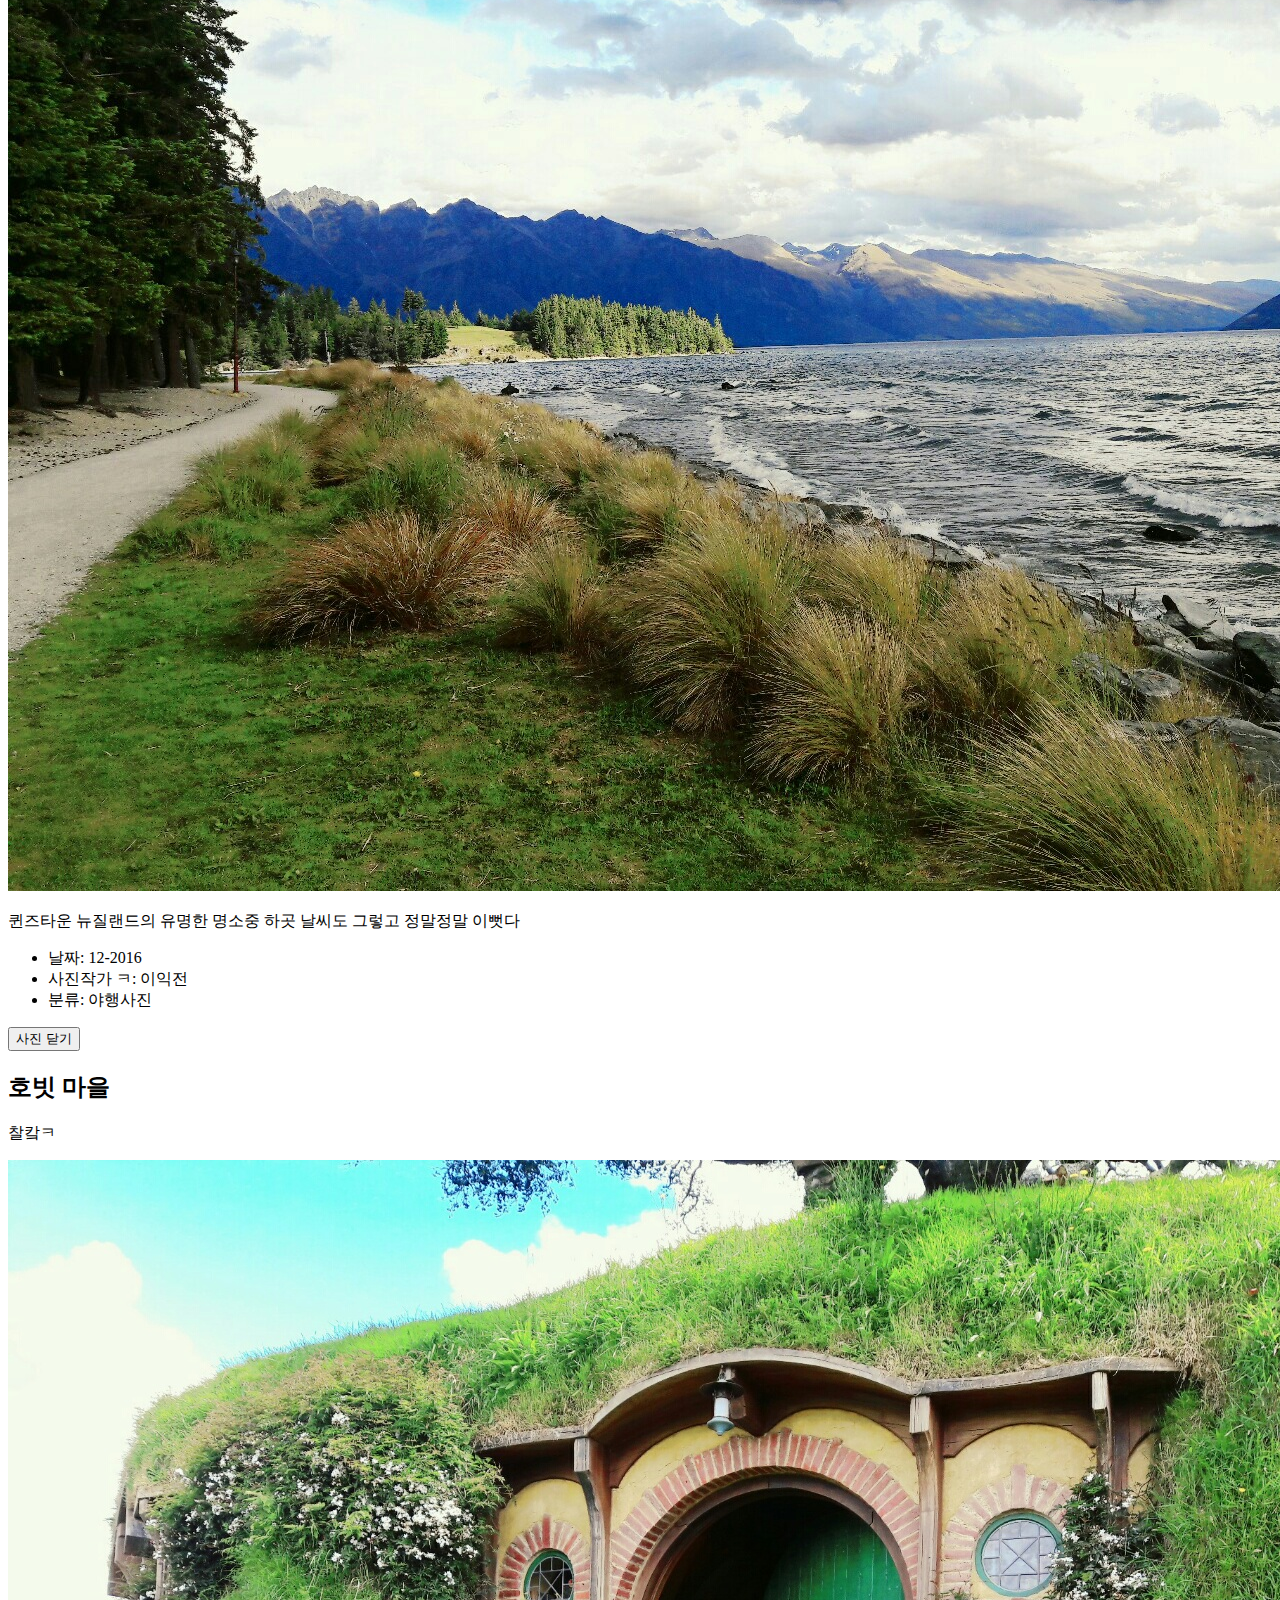
==== commit c2431e0d: "강주희 잔소리2" ====
--- a/index.html
+++ b/index.html
@@ -64,15 +64,18 @@
             <a class="navbar-brand page-scroll" href="#page-top">My Page</a>
             <div class="collapse navbar-collapse" id="navbarResponsive">
                 <ul class="navbar-nav ml-auto">
-                    <Li class="nav-item">
-                        <a class="nav-link page-scroll" href="#">인사말</a>
-                    </Li>
-                    <Li class="nav-item">
-                        <a class="nav-link page-scroll" href="#">내 정보</a>
-                    </Li>
-                    <Li class="nav-item">
-                        <a class="nav-link page-scroll" href="#">내 역사</a>
-                    </Li>
+                  <Li class="nav-item">
+                      <a class="nav-link page-scroll" href="#portfolio">사진</a>
+                  </Li>
+                  <Li class="nav-item">
+                      <a class="nav-link page-scroll" href="#greetings">인사말</a>
+                  </Li>
+                  <Li class="nav-item">
+                      <a class="nav-link page-scroll" href="#introduce">내 정보</a>
+                  </Li>
+                  <Li class="nav-item">
+                      <a class="nav-link page-scroll" href="#about">내 역사</a>
+                  </Li>
                 </ul>
             </div>
         </div>
@@ -109,7 +112,7 @@
                   </a>
               </div>
               <div class="col-md-3">
-                  <a href="#" class="portfolio-link">
+                  <a href="#greetings" class="portfolio-link">
                       <span class="fa-stack fa-4x">
                           <i class="fa fa-circle fa-stack-2x text-primary"></i>
                           <i class="fa fa-commenting fa-stack-1x fa-inverse"></i>
@@ -118,7 +121,7 @@
                   </a>
                 </div>
                 <div class="col-md-3">
-                    <a href="#">
+                    <a href="#introduce">
                         <span class="fa-stack fa-4x">
                             <i class="fa fa-circle fa-stack-2x text-primary"></i>
                             <i class="fa fa-laptop fa-stack-1x fa-inverse"></i>
@@ -128,7 +131,7 @@
                     </a>
                 </div>
                 <div class="col-md-3">
-                    <a href="#">
+                    <a href="#about">
                         <span class="fa-stack fa-4x">
                             <i class="fa fa-circle fa-stack-2x text-primary"></i>
                             <i class="fa fa-map fa-stack-1x fa-inverse"></i>
@@ -247,9 +250,8 @@
           </div>
           <div class="col-md-8">
             <h2 class="section-heading">인 사 말</h2>
-            <p class="text-muted">안녕하세요 저는 컴퓨터 공학과에 이익전이라고 합니다 멋쟁이 사자처럼 이라는
-              프로그램에 참여헤서 너무 좋고요 이 멋쟁이 사차처럼을 통해 제가 많은 발전이 있었으면 좋겠습니다
-              앞으로 잘부탁 드리고요 아직 처음이라 어색하지만 앞으로 친해졌으면 좋겠습니다. 감사합니다!
+            <p class="text-muted">안녕하세요 저는 컴퓨터 공학과에 재학중인 이익전이라고 합니다. 여러분
+              이쁘게 봐주세요~
             </p>
           </div>
         </div>
@@ -291,7 +293,7 @@
                     <ul class="timeline">
                         <li>
                             <div class="timeline-image">
-                                <img class="rounded-circle img-fluid" src="http://mblogthumb1.phinf.naver.net/20140630_260/nana8897_1404102501910vPq5W_JPEG/20140628_130529.jpg?type=w2" alt="">
+                                <img class="rounded-circle img-fluid" src="img/about/primary.jpg" alt="">
                             </div>
                             <div class="timeline-panel">
                                 <div class="timeline-heading">
@@ -305,7 +307,7 @@
                         </li>
                         <li class="timeline-inverted">
                             <div class="timeline-image">
-                                <img class="rounded-circle img-fluid" src="http://doopedia.co.kr/_upload/comm/travelkorea/200609/16/800_1158402634937.jpg" alt="">
+                                <img class="rounded-circle img-fluid" src="img/about/middle.jpg" alt="">
                             </div>
                             <div class="timeline-panel">
                                 <div class="timeline-heading">
@@ -319,7 +321,7 @@
                         </li>
                         <li>
                             <div class="timeline-image">
-                                <img class="rounded-circle img-fluid" src="http://ph.jejusori.net/news/photo/201111/106702_116285_4149.jpg" alt="">
+                                <img class="rounded-circle img-fluid" src="img/about/high.jpg" alt="">
                             </div>
                             <div class="timeline-panel">
                                 <div class="timeline-heading">
@@ -333,7 +335,7 @@
                         </li>
                         <li class="timeline-inverted">
                             <div class="timeline-image">
-                                <img class="rounded-circle img-fluid" src="https://scontent.cdninstagram.com/t51.2885-15/e35/10617132_892931800795845_706206998_n.jpg?ig_cache_key=MTA4MTAwODE0NDE1NDM5MTYxMg%3D%3D.2" alt="">
+                                <img class="rounded-circle img-fluid" src="img/about/univer.jpg" alt="">
                             </div>
                             <div class="timeline-panel">
                                 <div class="timeline-heading">
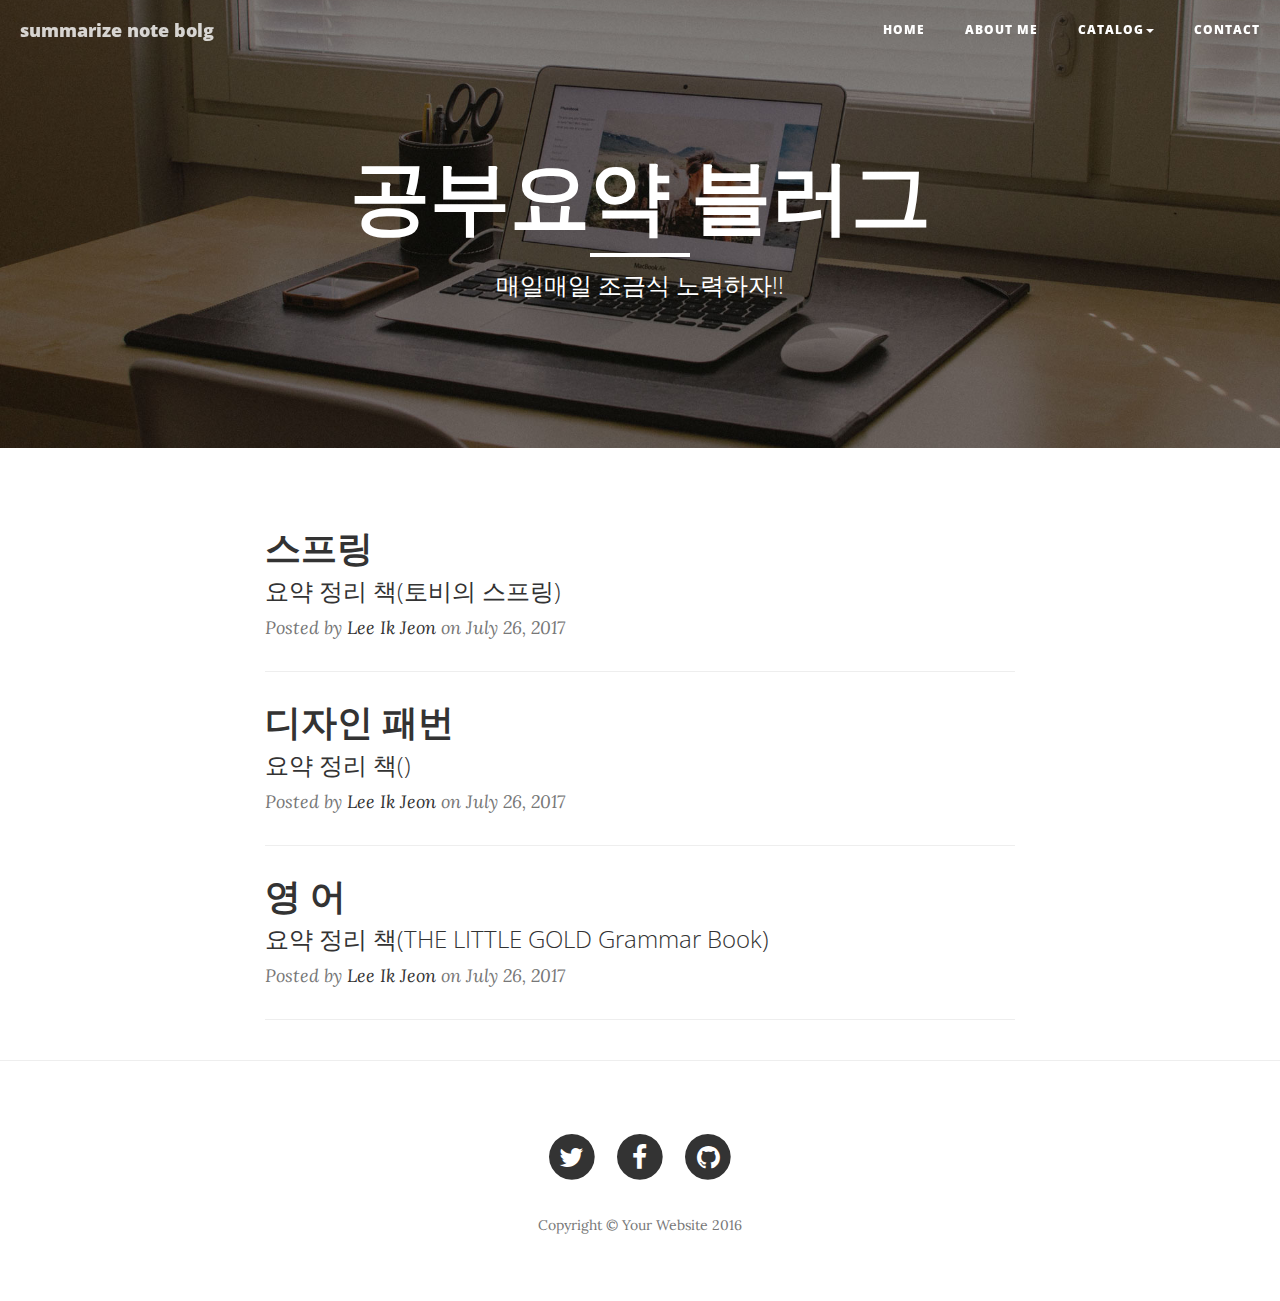
==== commit 2b493260: "new blog" ====
--- a/index.html
+++ b/index.html
@@ -1,608 +1,187 @@
 <!DOCTYPE html>
-<html>
+<html lang="en">
 
 <head>
 
     <meta charset="utf-8">
-    <meta name="viewport" content="width=device-width, initial-scale=1, shrink-to-fit=no">
+    <meta http-equiv="X-UA-Compatible" content="IE=edge">
+    <meta name="viewport" content="width=device-width, initial-scale=1">
     <meta name="description" content="">
     <meta name="author" content="">
 
-    <title>self-introduction</title>
+    <title>공부 요약 블로그</title>
 
-    <!-- Bootstrap core CSS -->
-    <link href="lib/bootstrap/css/bootstrap.min.css" rel="stylesheet">
+    <!-- Bootstrap Core CSS -->
+    <link href="vendor/bootstrap/css/bootstrap.min.css" rel="stylesheet">
 
-    <!-- Additional fonts for this theme -->
-    <link href="lib/font-awesome/css/font-awesome.min.css" rel="stylesheet" type="text/css">
-    <link href="https://fonts.googleapis.com/css?family=Montserrat:400,700" rel="stylesheet" type="text/css">
-    <link href='https://fonts.googleapis.com/css?family=Kaushan+Script' rel='stylesheet' type='text/css'>
-    <link href='https://fonts.googleapis.com/css?family=Droid+Serif:400,700,400italic,700italic' rel='stylesheet' type='text/css'>
-    <link href='https://fonts.googleapis.com/css?family=Roboto+Slab:400,100,300,700' rel='stylesheet' type='text/css'>
+    <!-- Theme CSS -->
+    <link href="css/clean-blog.min.css" rel="stylesheet">
 
-    <!-- Custom styles for this theme -->
-    <link href="css/agency.min.css" rel="stylesheet">
+    <!-- Custom Fonts -->
+    <link href="vendor/font-awesome/css/font-awesome.min.css" rel="stylesheet" type="text/css">
+    <link href='https://fonts.googleapis.com/css?family=Lora:400,700,400italic,700italic' rel='stylesheet' type='text/css'>
+    <link href='https://fonts.googleapis.com/css?family=Open+Sans:300italic,400italic,600italic,700italic,800italic,400,300,600,700,800' rel='stylesheet' type='text/css'>
 
-    <!-- Temporary navbar container fix until Bootstrap 4 is patched -->
-    <style>
-    .navbar-toggler {
-        z-index: 1;
-    }
-
-    @media (max-width: 576px) {
-        nav > .container {
-            width: 100%;
-        }
-    }
-
-     .text-center a:link{
-        color : #646464;
-        text-decoration : none;
-     }
-
-     .text-center a:visited{
-        color : #646464;
-        text-decoration : none;
-     }
-
-     .text-center a:action{
-        color : #646464;
-        text-decoration : none;
-     }
-    </style>
+    <!-- HTML5 Shim and Respond.js IE8 support of HTML5 elements and media queries -->
+    <!-- WARNING: Respond.js doesn't work if you view the page via file:// -->
+    <!--[if lt IE 9]>
+        <script src="https://oss.maxcdn.com/libs/html5shiv/3.7.0/html5shiv.js"></script>
+        <script src="https://oss.maxcdn.com/libs/respond.js/1.4.2/respond.min.js"></script>
+    <![endif]-->
 
 </head>
 
-<body id="page-top">
+<body>
 
     <!-- Navigation -->
-    <nav class="navbar fixed-top navbar-toggleable-md navbar-inverse" id="mainNav">
-        <div class="container">
-            <button class="navbar-toggler navbar-toggler-right" type="button" data-toggle="collapse" data-target="#navbarResponsive" aria-controls="navbarResponsive" aria-expanded="false" aria-label="Toggle navigation">
-                Menu <i class="fa fa-bars"></i>
-            </button>
-            <a class="navbar-brand page-scroll" href="#page-top">My Page</a>
-            <div class="collapse navbar-collapse" id="navbarResponsive">
-                <ul class="navbar-nav ml-auto">
-                  <Li class="nav-item">
-                      <a class="nav-link page-scroll" href="#portfolio">사진</a>
-                  </Li>
-                  <Li class="nav-item">
-                      <a class="nav-link page-scroll" href="#greetings">인사말</a>
-                  </Li>
-                  <Li class="nav-item">
-                      <a class="nav-link page-scroll" href="#introduce">내 정보</a>
-                  </Li>
-                  <Li class="nav-item">
-                      <a class="nav-link page-scroll" href="#about">내 역사</a>
-                  </Li>
+    <nav class="navbar navbar-default navbar-custom navbar-fixed-top">
+        <div class="container-fluid">
+            <!-- Brand and toggle get grouped for better mobile display -->
+            <div class="navbar-header page-scroll">
+                <button type="button" class="navbar-toggle" data-toggle="collapse" data-target="#bs-example-navbar-collapse-1">
+                    <span class="sr-only">Toggle navigation</span>
+                    Menu <i class="fa fa-bars"></i>
+                </button>
+                <a class="navbar-brand" href="index.html">summarize note bolg</a>
+            </div>
+
+            <!-- Collect the nav links, forms, and other content for toggling -->
+            <div class="collapse navbar-collapse" id="bs-example-navbar-collapse-1">
+                <ul class="nav navbar-nav navbar-right">
+                    <li>
+                        <a href="index.html">Home</a>
+                    </li>
+                    <li>
+                        <a href="nav_content/about.html">About Me</a>
+                    </li>
+                    <li class="dropdown"><a class="dropdown-toggle" data-toggle="dropdown" href="#">catalog<span class="caret"></span></a>
+                      <ul class="dropdown-menu">
+                        <li><a href="catalog_content/spring.html">스프링</a></li>
+                        <li><a href="catalog_content/design.html">디자인패턴</a></li>
+                        <li><a href="catalog_content/english.html">영어</a></li>
+                      </ul>
+                    </li>
+                    <li>
+                        <a href="contact.html">Contact</a>
+                    </li>
                 </ul>
             </div>
+            <!-- /.navbar-collapse -->
         </div>
+        <!-- /.container -->
     </nav>
 
-    <!-- Header -->
-    <header>
+    <!-- Page Header -->
+    <!-- Set your background image for this header on the line below. -->
+    <header class="intro-header" style="background-image: url('img/home-bg.jpg')">
         <div class="container">
-            <div class="intro-text">
-                <div class="intro-lead-in">환영 합니다 내 자기소개서 페이지~~</div>
-                <div class="intro-heading">만나서 반갑군~</div>
-                <a href="#" class="page-scroll btn btn-xl">그냥 간지용 버튼</a>
+            <div class="row">
+                <div class="col-lg-8 col-lg-offset-2 col-md-10 col-md-offset-1">
+                    <div class="site-heading">
+                        <h1>공부요약 블러그</h1>
+                        <hr class="small">
+                        <span class="subheading">매일매일 조금식 노력하자!!</span>
+                    </div>
+                </div>
             </div>
         </div>
     </header>
 
-    <!-- Services -->
-    <section id="services">
-        <div class="container">
-            <div class="row">
-                <div class="col-lg-12 text-center">
-                    <h2 class="section-heading">목차</h2>
-                    <h3 class="section-subheading text-muted">밑의 목록을 클릭해주세요~</h3>
+    <!-- Main Content -->
+    <div class="container">
+        <div class="row">
+            <div class="col-lg-8 col-lg-offset-2 col-md-10 col-md-offset-1">
+                <div class="post-preview">
+                    <a href="catalog_content/spring.html">
+                        <h2 class="post-title">
+                            스프링
+                        </h2>
+                        <h3 class="post-subtitle">
+                            요약 정리 책(토비의 스프링)
+                        </h3>
+                    </a>
+                    <p class="post-meta">Posted by <a href="#">Lee Ik Jeon</a> on July 26, 2017</p>
                 </div>
-            </div>
-            <div class="row text-center">
-              <div class="col-md-3">
-                  <a href="#portfolio" class="portfolio-link">
-                      <span class="fa-stack fa-4x">
-                          <i class="fa fa-circle fa-stack-2x text-primary"></i>
-                          <i class="fa fa-camera fa-stack-1x fa-inverse"></i>
-                      </span>
-                      <h4 class="service-heading">여행 다녀온 뉴질랜드 사진~ㅋ</h4>
-                  </a>
-              </div>
-              <div class="col-md-3">
-                  <a href="#greetings" class="portfolio-link">
-                      <span class="fa-stack fa-4x">
-                          <i class="fa fa-circle fa-stack-2x text-primary"></i>
-                          <i class="fa fa-commenting fa-stack-1x fa-inverse"></i>
-                      </span>
-                      <h4 class="service-heading">인사말</h4>
-                  </a>
+                <hr>
+                <div class="post-preview">
+                    <a href="catalog_content/design.html">
+                        <h2 class="post-title">
+                            디자인 패번
+                        </h2>
+                        <h3 class="post-subtitle">
+                            요약 정리 책()
+                        </h3>
+                    </a>
+                    <p class="post-meta">Posted by <a href="#">Lee Ik Jeon</a> on July 26, 2017</p>
                 </div>
-                <div class="col-md-3">
-                    <a href="#introduce">
-                        <span class="fa-stack fa-4x">
-                            <i class="fa fa-circle fa-stack-2x text-primary"></i>
-                            <i class="fa fa-laptop fa-stack-1x fa-inverse"></i>
-                        </span>
-                        <h4 class="service-heading">내정보</h4>
-                        <p class="text-muted">
+                <hr>
+                <div class="post-preview">
+                    <a href="catalog_content/english.html">
+                        <h2 class="post-title">
+                            영 어
+                        </h2>
+                        <h3 class="post-subtitle">
+                            요약 정리 책(THE LITTLE GOLD Grammar Book)
+                        </h3>
                     </a>
+                    <p class="post-meta">Posted by <a href="#">Lee Ik Jeon</a> on July 26, 2017</p>
                 </div>
-                <div class="col-md-3">
-                    <a href="#about">
-                        <span class="fa-stack fa-4x">
-                            <i class="fa fa-circle fa-stack-2x text-primary"></i>
-                            <i class="fa fa-map fa-stack-1x fa-inverse"></i>
-                        </span>
-                        <h4 class="service-heading">내역사</h4>
-                    </a>
-                </div>
+                <hr>
             </div>
         </div>
-    </section>
+    </div>
 
-    <!-- Portfolio Grid -->
-    <section id="portfolio" class="bg-faded">
-        <div class="container">
-            <div class="row">
-                <div class="col-lg-12 text-center">
-                    <h2 class="section-heading">뉴질랜드 사진~</h2>
-                    <h3 class="section-subheading text-muted">사진 소개</h3>
-                </div>
-            </div>
-            <div class="row">
-                <div class="col-md-4 col-sm-6 portfolio-item">
-                    <a href="#portfolioModal1" class="portfolio-link" data-toggle="modal">
-                        <div class="portfolio-hover">
-                            <div class="portfolio-hover-content">
-                                <i class="fa fa-plus fa-3x"></i>
-                            </div>
-                        </div>
-                        <img src="img/newZealand/Airp.jpg" class="img-fluid" alt="">
-                    </a>
-                    <div class="portfolio-caption">
-                        <h4>비행기 안</h4>
-                        <p class="text-muted">뱅기 안에서 찍음ㅋ</p>
-                    </div>
-                </div>
-                <div class="col-md-4 col-sm-6 portfolio-item">
-                    <a href="#portfolioModal2" class="portfolio-link" data-toggle="modal">
-                        <div class="portfolio-hover">
-                            <div class="portfolio-hover-content">
-                                <i class="fa fa-plus fa-3x"></i>
-                            </div>
-                        </div>
-                        <img src="img/newZealand/Lake.jpg" class="img-fluid" alt="">
-                    </a>
-                    <div class="portfolio-caption">
-                        <h4>타카포 호수</h4>
-                        <p class="text-muted">이쁜 타카포 호수</p>
-                    </div>
-                </div>
-                <div class="col-md-4 col-sm-6 portfolio-item">
-                    <a href="#portfolioModal3" class="portfolio-link" data-toggle="modal">
-                        <div class="portfolio-hover">
-                            <div class="portfolio-hover-content">
-                                <i class="fa fa-plus fa-3x"></i>
-                            </div>
-                        </div>
-                        <img src="img/newZealand/mountCook2.jpg" class="img-fluid" alt="">
-                    </a>
-                    <div class="portfolio-caption">
-                        <h4>마운트 쿸</h4>
-                        <p class="text-muted">힘들지만 감동받은 마운트 쿸</p>
-                    </div>
-                </div>
-                <div class="col-md-4 col-sm-6 portfolio-item">
-                    <a href="#portfolioModal4" class="portfolio-link" data-toggle="modal">
-                        <div class="portfolio-hover">
-                            <div class="portfolio-hover-content">
-                                <i class="fa fa-plus fa-3x"></i>
-                            </div>
-                        </div>
-                        <img src="img/newZealand/qeaunstown.jpg" class="img-fluid" alt="">
-                    </a>
-                    <div class="portfolio-caption">
-                        <h4>퀸즈타운</h4>
-                        <p class="text-muted">절경이였단 퀸즈타운~</p>
-                    </div>
-                </div>
-                <div class="col-md-4 col-sm-6 portfolio-item">
-                    <a href="#portfolioModal5" class="portfolio-link" data-toggle="modal">
-                        <div class="portfolio-hover">
-                            <div class="portfolio-hover-content">
-                                <i class="fa fa-plus fa-3x"></i>
-                            </div>
-                        </div>
-                        <img src="img/newZealand/hobitVillage.jpg" class="img-fluid" alt="">
-                    </a>
-                    <div class="portfolio-caption">
-                        <h4>호빗 빌리지</h4>
-                        <p class="text-muted">헤리포터의 감동을 그대로 호빗 빌리지~</p>
-                    </div>
-                </div>
-                <div class="col-md-4 col-sm-6 portfolio-item">
-                    <a href="#portfolioModal6" class="portfolio-link" data-toggle="modal">
-                        <div class="portfolio-hover">
-                            <div class="portfolio-hover-content">
-                                <i class="fa fa-plus fa-3x"></i>
-                            </div>
-                        </div>
-                        <img src="img/newZealand/m.jpg" class="img-fluid" alt="">
-                    </a>
-                    <div class="portfolio-caption">
-                        <h4>밀포트 사운드</h4>
-                        <p class="text-muted">좋은 추억이었었던 밀포드사운드</p>
-                    </div>
-                </div>
-            </div>
-        </div>
-    </section>
-
-    <!-- greetings -->
-    <section id= "greetings">
-      <div class="container">
-        <div class="row">
-          <div class="col-md-4">
-            <img src="https://file2.instiz.net/data/file2/2016/02/25/1/e/f/1ef5967bbbf802ea7932e1278ca4e10a.jpg" alt="hihihi" class="img-fluid">
-          </div>
-          <div class="col-md-8">
-            <h2 class="section-heading">인 사 말</h2>
-            <p class="text-muted">안녕하세요 저는 컴퓨터 공학과에 재학중인 이익전이라고 합니다. 여러분
-              이쁘게 봐주세요~
-            </p>
-          </div>
-        </div>
-      </div>
-    </section>
-
-    <!-- introduce -->
-    <section id="introduce">
-      <div class="container">
-        <div class="row">
-          <div class="col-md-4">
-            <img src="img/newZealand/myimg.jpg" alt="내 이미지" class="img-fluid">
-          </div>
-          <div class="col-md-8">
-            <h2 class="section-heading">간단한 자기소개</h2>
-            <ul class="list-group">
-              <li class="list-group-item"><i class="fa fa-tag fa-2x fa-left"></i><span>&nbsp;&nbsp;</span>이름 : 이익전</li>
-              <li class="list-group-item"><i class="fa fa-tag fa-2x fa-left"></i><span>&nbsp;&nbsp;</span>나이 : 25살</li>
-              <li class="list-group-item"><i class="fa fa-tag fa-2x fa-left"></i><span>&nbsp;&nbsp;</span>학교 : 제주대학교</li>
-              <li class="list-group-item"><i class="fa fa-tag fa-2x fa-left"></i><span>&nbsp;&nbsp;</span>취미 : 컴퓨터, 독..서.. , 공..부..</li>
-              <li class="list-group-item"><i class="fa fa-tag fa-2x fa-left"></i><span>&nbsp;&nbsp;</span>장래희망 : 포털서비스 개발자</li>
-            </ul>
-          </div>
-        </div>
-      </div>
-    </section>
-
-    <!-- About -->
-    <section id="about">
-        <div class="container">
-            <div class="row">
-                <div class="col-lg-12 text-center">
-                    <h2 class="section-heading">간단한 내 역사</h2>
-                    <h3 class="section-subheading text-muted">정말 간단한 내역사</h3>
-                </div>
-            </div>
-            <div class="row">
-                <div class="col-lg-12">
-                    <ul class="timeline">
-                        <li>
-                            <div class="timeline-image">
-                                <img class="rounded-circle img-fluid" src="img/about/primary.jpg" alt="">
-                            </div>
-                            <div class="timeline-panel">
-                                <div class="timeline-heading">
-                                    <h4>2000-2005</h4>
-                                    <h4 class="subheading">어도 초등학교</h4>
-                                </div>
-                                <div class="timeline-body">
-                                    <p class="text-muted">내 초등학교</p>
-                                </div>
-                            </div>
-                        </li>
-                        <li class="timeline-inverted">
-                            <div class="timeline-image">
-                                <img class="rounded-circle img-fluid" src="img/about/middle.jpg" alt="">
-                            </div>
-                            <div class="timeline-panel">
-                                <div class="timeline-heading">
-                                    <h4>2006-2008</h4>
-                                    <h4 class="subheading">애월 중학교</h4>
-                                </div>
-                                <div class="timeline-body">
-                                    <p class="text-muted">내 중학교</p>
-                                </div>
-                            </div>
-                        </li>
-                        <li>
-                            <div class="timeline-image">
-                                <img class="rounded-circle img-fluid" src="img/about/high.jpg" alt="">
-                            </div>
-                            <div class="timeline-panel">
-                                <div class="timeline-heading">
-                                    <h4>2009-2011</h4>
-                                    <h4 class="subheading">제주 고등학교</h4>
-                                </div>
-                                <div class="timeline-body">
-                                    <p class="text-muted">내 고등학교</p>
-                                </div>
-                            </div>
-                        </li>
-                        <li class="timeline-inverted">
-                            <div class="timeline-image">
-                                <img class="rounded-circle img-fluid" src="img/about/univer.jpg" alt="">
-                            </div>
-                            <div class="timeline-panel">
-                                <div class="timeline-heading">
-                                    <h4>2012~</h4>
-                                    <h4 class="subheading">제주대학교 공대4호관</h4>
-                                </div>
-                                <div class="timeline-body">
-                                    <p class="text-muted">현재 내 학교 </p>
-                                </div>
-                            </div>
-                        </li>
-                        <li class="timeline-inverted">
-                            <div class="timeline-image">
-                                <h4>Be Part
-                                    <br>Of Our
-                                    <br>Story!</h4>
-                            </div>
-                        </li>
-                    </ul>
-                </div>
-            </div>
-        </div>
-    </section>
+    <hr>
 
     <!-- Footer -->
     <footer>
         <div class="container">
             <div class="row">
-                <div class="col-md-4">
-                    <span class="copyright">Copyright &copy; Your Website 2017</span>
-                </div>
-                <div class="col-md-4">
-                    <ul class="list-inline social-buttons">
-                        <li class="list-inline-item"><a href="#"><i class="fa fa-twitter"></i></a>
+                <div class="col-lg-8 col-lg-offset-2 col-md-10 col-md-offset-1">
+                    <ul class="list-inline text-center">
+                        <li>
+                            <a href="#">
+                                <span class="fa-stack fa-lg">
+                                    <i class="fa fa-circle fa-stack-2x"></i>
+                                    <i class="fa fa-twitter fa-stack-1x fa-inverse"></i>
+                                </span>
+                            </a>
                         </li>
-                        <li class="list-inline-item"><a href="#"><i class="fa fa-facebook"></i></a>
+                        <li>
+                            <a href="#">
+                                <span class="fa-stack fa-lg">
+                                    <i class="fa fa-circle fa-stack-2x"></i>
+                                    <i class="fa fa-facebook fa-stack-1x fa-inverse"></i>
+                                </span>
+                            </a>
                         </li>
-                        <li class="list-inline-item"><a href="#"><i class="fa fa-linkedin"></i></a>
+                        <li>
+                            <a href="#">
+                                <span class="fa-stack fa-lg">
+                                    <i class="fa fa-circle fa-stack-2x"></i>
+                                    <i class="fa fa-github fa-stack-1x fa-inverse"></i>
+                                </span>
+                            </a>
                         </li>
                     </ul>
-                </div>
-                <div class="col-md-4">
-                    <ul class="list-inline quicklinks">
-                        <li class="list-inline-item"><a href="#">Privacy Policy</a>
-                        </li>
-                        <li class="list-inline-item"><a href="#">Terms of Use</a>
-                        </li>
-                    </ul>
+                    <p class="copyright text-muted">Copyright &copy; Your Website 2016</p>
                 </div>
             </div>
         </div>
     </footer>
 
-    <!-- Portfolio Modals -->
+    <!-- jQuery -->
+    <script src="vendor/jquery/jquery.min.js"></script>
 
-    <!-- Modal 1 -->
-    <div class="portfolio-modal modal fade" id="portfolioModal1" tabindex="-1" role="dialog" aria-hidden="true">
-        <div class="modal-dialog">
-            <div class="modal-content">
-                <div class="close-modal" data-dismiss="modal">
-                    <div class="lr">
-                        <div class="rl">
-                        </div>
-                    </div>
-                </div>
-                <div class="container">
-                    <div class="row">
-                        <div class="col-lg-8 offset-lg-2">
-                            <div class="modal-body">
-                                <!-- Project Details Go Here -->
-                                <h2>뱅기안속의 사진~</h2>
-                                <p class="item-intro text-muted">찰캌 ㅋ</p>
-                                <img class="img-fluid d-block mx-auto" src="img//newZealand/Airp.jpg" alt="">
-                                <p>뉴질랜드 남섬에서 북섬으로 돌아갈때 비행기 안속의 사진 정말 설례였던때</p>
-                                <ul class="list-inline">
-                                    <li>날짜:  12-2016</li>
-                                    <li>사진작가 ㅋ: 이익전</li>
-                                    <li>분류: 야행사진</li>
-                                </ul>
-                                <button type="button" class="btn btn-primary" data-dismiss="modal"><i class="fa fa-times"></i>사진 닫기</button>
-                            </div>
-                        </div>
-                    </div>
-                </div>
-            </div>
-        </div>
-    </div>
+    <!-- Bootstrap Core JavaScript -->
+    <script src="vendor/bootstrap/js/bootstrap.min.js"></script>
 
-    <!-- Modal 2 -->
-    <div class="portfolio-modal modal fade" id="portfolioModal2" tabindex="-1" role="dialog" aria-hidden="true">
-        <div class="modal-dialog">
-            <div class="modal-content">
-                <div class="close-modal" data-dismiss="modal">
-                    <div class="lr">
-                        <div class="rl">
-                        </div>
-                    </div>
-                </div>
-                <div class="container">
-                    <div class="row">
-                        <div class="col-lg-8 offset-lg-2">
-                            <div class="modal-body">
-                                <!-- Project Details Go Here -->
-                                <h2>타카포 호수</h2>
-                                <p class="item-intro text-muted">찰캌ㅋ</p>
-                                <img class="img-fluid d-block mx-auto" src="img/newZealand/Lake.jpg" alt="">
-                                <p>타카포 호수 밤에 별하늘이 정말 잘보이는 곳중 하나지만 여행도중에 몰랐음... 그래서 약간의 아쉬움이 남는 장소 ㅜㅡㅜ</p>
-                                <ul class="list-inline">
-                                  <li>날짜:  12-2016</li>
-                                  <li>사진작가 ㅋ: 이익전</li>
-                                  <li>분류: 야행사진</li>
-                                </ul>
-                                <button type="button" class="btn btn-primary" data-dismiss="modal"><i class="fa fa-times"></i> 사진 닫기</button>
-                            </div>
-                        </div>
-                    </div>
-                </div>
-            </div>
-        </div>
-    </div>
-
-    <!-- Modal 3 -->
-    <div class="portfolio-modal modal fade" id="portfolioModal3" tabindex="-1" role="dialog" aria-hidden="true">
-        <div class="modal-dialog">
-            <div class="modal-content">
-                <div class="close-modal" data-dismiss="modal">
-                    <div class="lr">
-                        <div class="rl">
-                        </div>
-                    </div>
-                </div>
-                <div class="container">
-                    <div class="row">
-                        <div class="col-lg-8 offset-lg-2">
-                            <div class="modal-body">
-                                <!-- Project Details Go Here -->
-                                <h2>마운투 쿸</h2>
-                                <p class="item-intro text-muted">역시나 찰캌ㅋ</p>
-                                <img class="img-fluid d-block mx-auto" src="img/newZealand/mountCook2.jpg" alt="">
-                                <p>마운트쿸 뉴질랜드에 여행을다니면서 가장 기억에 남는 장소 정말 숨이 막힐정도로 이뻤다.</p>
-                                <ul class="list-inline">
-                                  <li>날짜:  12-2016</li>
-                                  <li>사진작가 ㅋ: 이익전</li>
-                                  <li>분류: 야행사진</li>
-                                </ul>
-                                <button type="button" class="btn btn-primary" data-dismiss="modal"><i class="fa fa-times"></i> 사진 닫기</button>
-                            </div>
-                        </div>
-                    </div>
-                </div>
-            </div>
-        </div>
-    </div>
-
-    <!-- Modal 4 -->
-    <div class="portfolio-modal modal fade" id="portfolioModal4" tabindex="-1" role="dialog" aria-hidden="true">
-        <div class="modal-dialog">
-            <div class="modal-content">
-                <div class="close-modal" data-dismiss="modal">
-                    <div class="lr">
-                        <div class="rl">
-                        </div>
-                    </div>
-                </div>
-                <div class="container">
-                    <div class="row">
-                        <div class="col-lg-8 offset-lg-2">
-                            <div class="modal-body">
-                                <!-- Project Details Go Here -->
-                                <h2>퀸즈타운</h2>
-                                <p class="item-intro text-muted">찰캌ㅋ</p>
-                                <img class="img-fluid d-block mx-auto" src="img/newZealand/qeaunstown.jpg" alt="">
-                                <p>퀸즈타운 뉴질랜드의 유명한 명소중 하곳 날씨도 그렇고 정말정말 이뻣다</p>
-                                <ul class="list-inline">
-                                  <li>날짜:  12-2016</li>
-                                  <li>사진작가 ㅋ: 이익전</li>
-                                  <li>분류: 야행사진</li>
-                                </ul>
-                                <button type="button" class="btn btn-primary" data-dismiss="modal"><i class="fa fa-times"></i> 사진 닫기</button>
-                            </div>
-                        </div>
-                    </div>
-                </div>
-            </div>
-        </div>
-    </div>
-
-    <!-- Modal 5 -->
-    <div class="portfolio-modal modal fade" id="portfolioModal5" tabindex="-1" role="dialog" aria-hidden="true">
-        <div class="modal-dialog">
-            <div class="modal-content">
-                <div class="close-modal" data-dismiss="modal">
-                    <div class="lr">
-                        <div class="rl">
-                        </div>
-                    </div>
-                </div>
-                <div class="container">
-                    <div class="row">
-                        <div class="col-lg-8 offset-lg-2">
-                            <div class="modal-body">
-                                <!-- Project Details Go Here -->
-                                <h2>호빗 마을</h2>
-                                <p class="item-intro text-muted">찰캌ㅋ</p>
-                                <img class="img-fluid d-block mx-auto" src="img/newZealand/hobitVillage.jpg" alt="">
-                                <p>반지의 제왕 촬영지였던 호빗마을 마을 작고 이뻣다 내가 거인이 된듯한 느낌~ ㅋ</p>
-                                <ul class="list-inline">
-                                  <li>날짜:  12-2016</li>
-                                  <li>사진작가 ㅋ: 이익전</li>
-                                  <li>분류: 야행사진</li>
-                                </ul>
-                                <button type="button" class="btn btn-primary" data-dismiss="modal"><i class="fa fa-times"></i> 사진 닫기</button>
-                            </div>
-                        </div>
-                    </div>
-                </div>
-            </div>
-        </div>
-    </div>
-
-    <!-- Modal 6 -->
-    <div class="portfolio-modal modal fade" id="portfolioModal6" tabindex="-1" role="dialog" aria-hidden="true">
-        <div class="modal-dialog">
-            <div class="modal-content">
-                <div class="close-modal" data-dismiss="modal">
-                    <div class="lr">
-                        <div class="rl">
-                        </div>
-                    </div>
-                </div>
-                <div class="container">
-                    <div class="row">
-                        <div class="col-lg-8 offset-lg-2">
-                            <div class="modal-body">
-                                <!-- Project Details Go Here -->
-                                <h2>밀포드 사운드</h2>
-                                <p class="item-intro text-muted">찰캌ㅋ</p>
-                                <img class="img-fluid d-block mx-auto" src="img/newZealand/m.jpg" alt="">
-                                <p>뉴질랜드의 밀포드 사운드 저폭포에서 물 쳐맞았음.. 그래도 좋은 추억있었다.ㅋ</p>
-                                <ul class="list-inline">
-                                  <li>날짜:  12-2016</li>
-                                  <li>사진작가 ㅋ: 이익전</li>
-                                  <li>분류: 야행사진</li>
-                                </ul>
-                                <button type="button" class="btn btn-primary" data-dismiss="modal"><i class="fa fa-times"></i> Close Project</button>
-                            </div>
-                        </div>
-                    </div>
-                </div>
-            </div>
-        </div>
-    </div>
-
-    <!-- Bootstrap core JavaScript -->
-    <script src="lib/jquery/jquery.min.js"></script>
-    <script src="lib/tether/tether.min.js"></script>
-    <script src="lib/bootstrap/js/bootstrap.min.js"></script>
-
-    <!-- Plugin JavaScript -->
-    <script src="https://cdnjs.cloudflare.com/ajax/libs/jquery-easing/1.3/jquery.easing.min.js"></script>
-
-    <!-- Contact form JavaScript -->
+    <!-- Contact Form JavaScript -->
     <script src="js/jqBootstrapValidation.js"></script>
     <script src="js/contact_me.js"></script>
 
-    <!-- Cusotm JavaScript for this theme -->
-    <script src="js/agency.min.js"></script>
+    <!-- Theme JavaScript -->
+    <script src="js/clean-blog.min.js"></script>
 
 </body>
 
--- a/css/clean-blog.min.css
+++ b/css/clean-blog.min.css
@@ -0,0 +1,5 @@
+/*!
+ * Start Bootstrap - Clean Blog v3.3.7+1 (http://startbootstrap.com/template-overviews/clean-blog)
+ * Copyright 2013-2017 Start Bootstrap
+ * Licensed under MIT (https://github.com/BlackrockDigital/startbootstrap/blob/gh-pages/LICENSE)
+ */a,body{color:#333}.navbar-custom .nav li a,.navbar-custom .navbar-brand,h1,h2,h3,h4,h5,h6{font-weight:800}.caption,.intro-header .page-heading,.intro-header .site-heading,footer .copyright{text-align:center}body{font-family:Lora,'Times New Roman',serif;font-size:20px;-webkit-tap-highlight-color:#0085A1}.intro-header .page-heading .subheading,.intro-header .post-heading .subheading,.intro-header .site-heading .subheading,.navbar-custom,h1,h2,h3,h4,h5,h6{font-family:'Open Sans','Helvetica Neue',Helvetica,Arial,sans-serif}p{line-height:1.5;margin:30px 0}p a{text-decoration:underline}a:focus,a:hover{color:#0085A1}a img:focus,a img:hover{cursor:zoom-in}blockquote{color:#777;font-style:italic}hr.small{max-width:100px;margin:15px auto;border-width:4px;border-color:#fff}.navbar-custom{position:absolute;top:0;left:0;width:100%;z-index:3}.navbar-custom .navbar-header .navbar-toggle{color:#777;font-weight:800;text-transform:uppercase;font-size:12px}.navbar-custom .nav li a{text-transform:uppercase;font-size:12px;letter-spacing:1px}@media only screen and (min-width:768px){.navbar-custom{background:0 0;border-bottom:1px solid transparent}.navbar-custom .navbar-brand{color:#fff;padding:20px}.navbar-custom .navbar-brand:focus,.navbar-custom .navbar-brand:hover{color:rgba(255,255,255,.8)}.navbar-custom .nav li a{color:#fff;padding:20px}.navbar-custom .nav li a:focus,.navbar-custom .nav li a:hover{color:rgba(255,255,255,.8)}.navbar-custom .nav li ul.dropdown-menu a{color:#333}.navbar-custom .nav li ul.dropdown-menu a:focus,.navbar-custom .nav li ul.dropdown-menu a:hover{color:#0085A1}}@media only screen and (min-width:1170px){.navbar-custom{-webkit-transition:background-color .3s;-moz-transition:background-color .3s;transition:background-color .3s;-webkit-transform:translate3d(0,0,0);-moz-transform:translate3d(0,0,0);-ms-transform:translate3d(0,0,0);-o-transform:translate3d(0,0,0);transform:translate3d(0,0,0);-webkit-backface-visibility:hidden;backface-visibility:hidden}.navbar-custom.is-fixed{position:fixed;top:-61px;background-color:rgba(255,255,255,.9);border-bottom:1px solid #f2f2f2;-webkit-transition:-webkit-transform .3s;-moz-transition:-moz-transform .3s;transition:transform .3s}.navbar-custom.is-fixed .navbar-brand{color:#333}.navbar-custom.is-fixed .navbar-brand:focus,.navbar-custom.is-fixed .navbar-brand:hover{color:#0085A1}.navbar-custom.is-fixed .nav li a{color:#333}.navbar-custom.is-fixed .nav li a:focus,.navbar-custom.is-fixed .nav li a:hover{color:#0085A1}.navbar-custom.is-visible{-webkit-transform:translate3d(0,100%,0);-moz-transform:translate3d(0,100%,0);-ms-transform:translate3d(0,100%,0);-o-transform:translate3d(0,100%,0);transform:translate3d(0,100%,0)}}.intro-header{background:center center no-repeat;-webkit-background-size:cover;-moz-background-size:cover;background-size:cover;-o-background-size:cover;margin-bottom:50px}.intro-header .page-heading,.intro-header .post-heading,.intro-header .site-heading{padding:100px 0 50px;color:#fff}.intro-header .page-heading h1,.intro-header .site-heading h1{margin-top:0;font-size:50px}.intro-header .page-heading .subheading,.intro-header .site-heading .subheading{font-size:24px;line-height:1.1;display:block;font-weight:300;margin:10px 0 0}@media only screen and (min-width:768px){.intro-header .page-heading,.intro-header .post-heading,.intro-header .site-heading{padding:150px 0}.intro-header .page-heading h1,.intro-header .site-heading h1{font-size:80px}}.intro-header .post-heading h1{font-size:35px}.intro-header .post-heading .meta,.intro-header .post-heading .subheading{line-height:1.1;display:block}.intro-header .post-heading .subheading{font-size:24px;margin:10px 0 30px;font-weight:600}.intro-header .post-heading .meta{font-family:Lora,'Times New Roman',serif;font-style:italic;font-weight:300;font-size:20px}.intro-header .post-heading .meta a{color:#fff}@media only screen and (min-width:768px){.intro-header .post-heading h1{font-size:55px}.intro-header .post-heading .subheading{font-size:30px}}.post-preview>a{color:#333}.post-preview>a:focus,.post-preview>a:hover{text-decoration:none;color:#0085A1}.post-preview>a>.post-title{font-size:30px;margin-top:30px;margin-bottom:10px}.post-preview>a>.post-subtitle{margin:0 0 10px;font-weight:300}.post-preview>.post-meta{color:#777;font-size:18px;font-style:italic;margin-top:0}.post-preview>.post-meta>a{text-decoration:none;color:#333}.post-preview>.post-meta>a:focus,.post-preview>.post-meta>a:hover{color:#0085A1;text-decoration:underline}@media only screen and (min-width:768px){.post-preview>a>.post-title{font-size:36px}}.section-heading{font-size:36px;margin-top:60px;font-weight:700}.btn,.pager li>a,.pager li>span{font-family:'Open Sans','Helvetica Neue',Helvetica,Arial,sans-serif;text-transform:uppercase;font-weight:800;letter-spacing:1px}.caption{font-size:14px;padding:10px;font-style:italic;margin:0;display:block;border-bottom-right-radius:5px;border-bottom-left-radius:5px}footer{padding:50px 0 65px}footer .list-inline{margin:0;padding:0}footer .copyright{font-size:14px;margin-bottom:0}.floating-label-form-group{font-size:14px;position:relative;margin-bottom:0;padding-bottom:.5em;border-bottom:1px solid #eee}.floating-label-form-group input,.floating-label-form-group textarea{z-index:1;position:relative;padding-right:0;padding-left:0;border:none;border-radius:0;font-size:1.5em;background:0 0;box-shadow:none!important;resize:none}.floating-label-form-group label{display:block;z-index:0;position:relative;top:2em;margin:0;font-size:.85em;line-height:1.764705882em;vertical-align:middle;vertical-align:baseline;opacity:0;-webkit-transition:top .3s ease,opacity .3s ease;-moz-transition:top .3s ease,opacity .3s ease;-ms-transition:top .3s ease,opacity .3s ease;transition:top .3s ease,opacity .3s ease}.floating-label-form-group::not(:first-child){padding-left:14px;border-left:1px solid #eee}.floating-label-form-group-with-value label{top:0;opacity:1}.floating-label-form-group-with-focus label{color:#0085A1}form .row:first-child .floating-label-form-group{border-top:1px solid #eee}.btn{font-size:14px;border-radius:0;padding:15px 25px}.btn-lg{font-size:16px;padding:25px 35px}.btn-default:focus,.btn-default:hover{background-color:#0085A1;border:1px solid #0085A1;color:#fff}.pager{margin:20px 0 0}.pager li>a,.pager li>span{font-size:14px;padding:15px 25px;background-color:#fff;border-radius:0}.pager li>a:focus,.pager li>a:hover{color:#fff;background-color:#0085A1;border:1px solid #0085A1}.pager .disabled>a,.pager .disabled>a:focus,.pager .disabled>a:hover,.pager .disabled>span{color:#777;background-color:#333;cursor:not-allowed}::-moz-selection{color:#fff;text-shadow:none;background:#0085A1}::selection{color:#fff;text-shadow:none;background:#0085A1}img::selection{color:#fff;background:0 0}img::-moz-selection{color:#fff;background:0 0}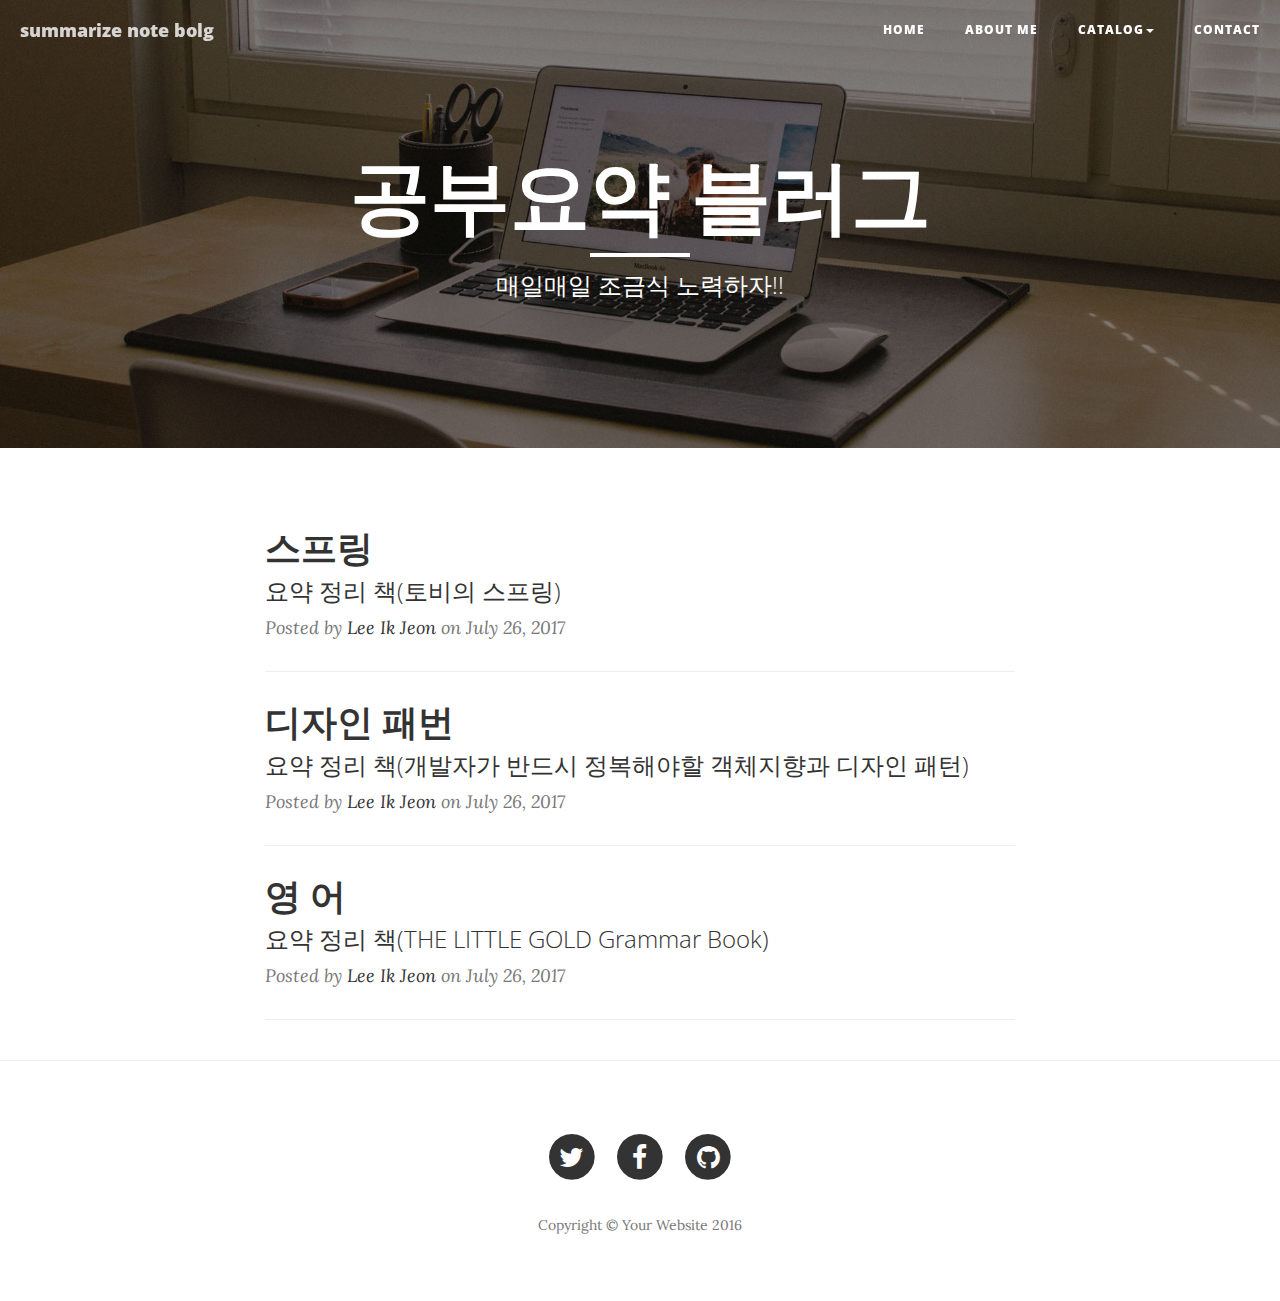
==== commit ab9926e1: "add my blog content" ====
--- a/index.html
+++ b/index.html
@@ -109,7 +109,7 @@
                             디자인 패번
                         </h2>
                         <h3 class="post-subtitle">
-                            요약 정리 책()
+                            요약 정리 책(개발자가 반드시 정복해야할 객체지향과 디자인 패턴)
                         </h3>
                     </a>
                     <p class="post-meta">Posted by <a href="#">Lee Ik Jeon</a> on July 26, 2017</p>
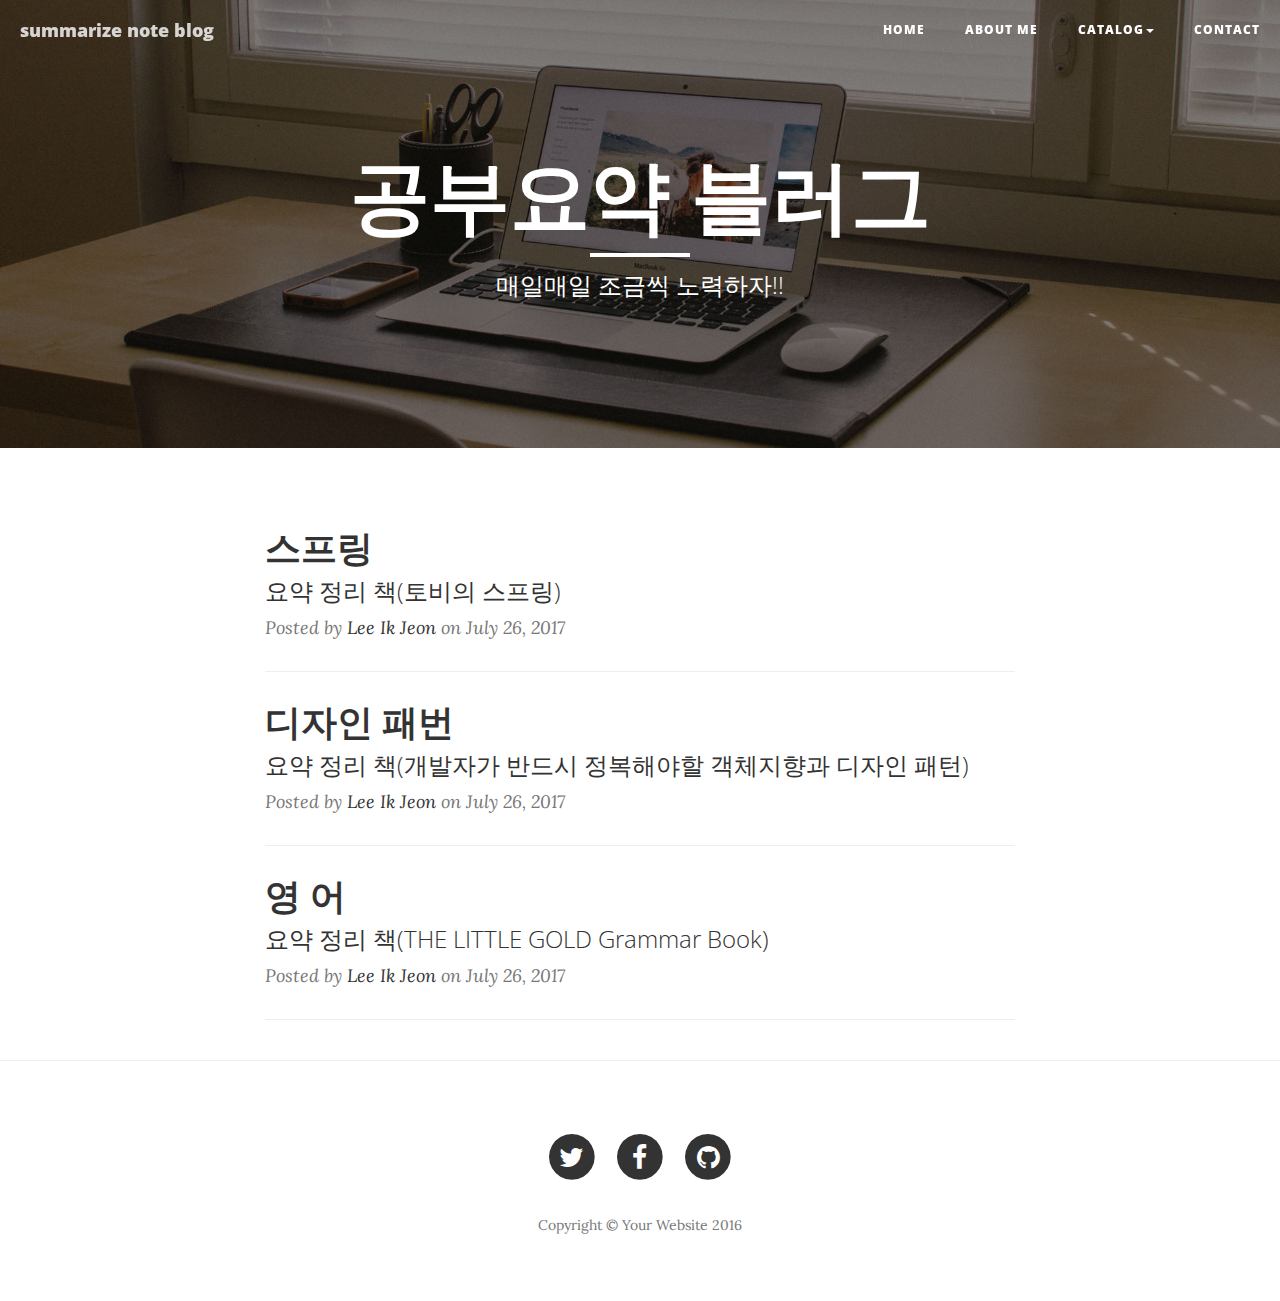
==== commit a46e0b09: "오타 수정 2" ====
--- a/index.html
+++ b/index.html
@@ -42,7 +42,7 @@
                     <span class="sr-only">Toggle navigation</span>
                     Menu <i class="fa fa-bars"></i>
                 </button>
-                <a class="navbar-brand" href="index.html">summarize note bolg</a>
+                <a class="navbar-brand" href="index.html">summarize note blog</a>
             </div>
 
             <!-- Collect the nav links, forms, and other content for toggling -->
@@ -80,7 +80,7 @@
                     <div class="site-heading">
                         <h1>공부요약 블러그</h1>
                         <hr class="small">
-                        <span class="subheading">매일매일 조금식 노력하자!!</span>
+                        <span class="subheading">매일매일 조금씩 노력하자!!</span>
                     </div>
                 </div>
             </div>
